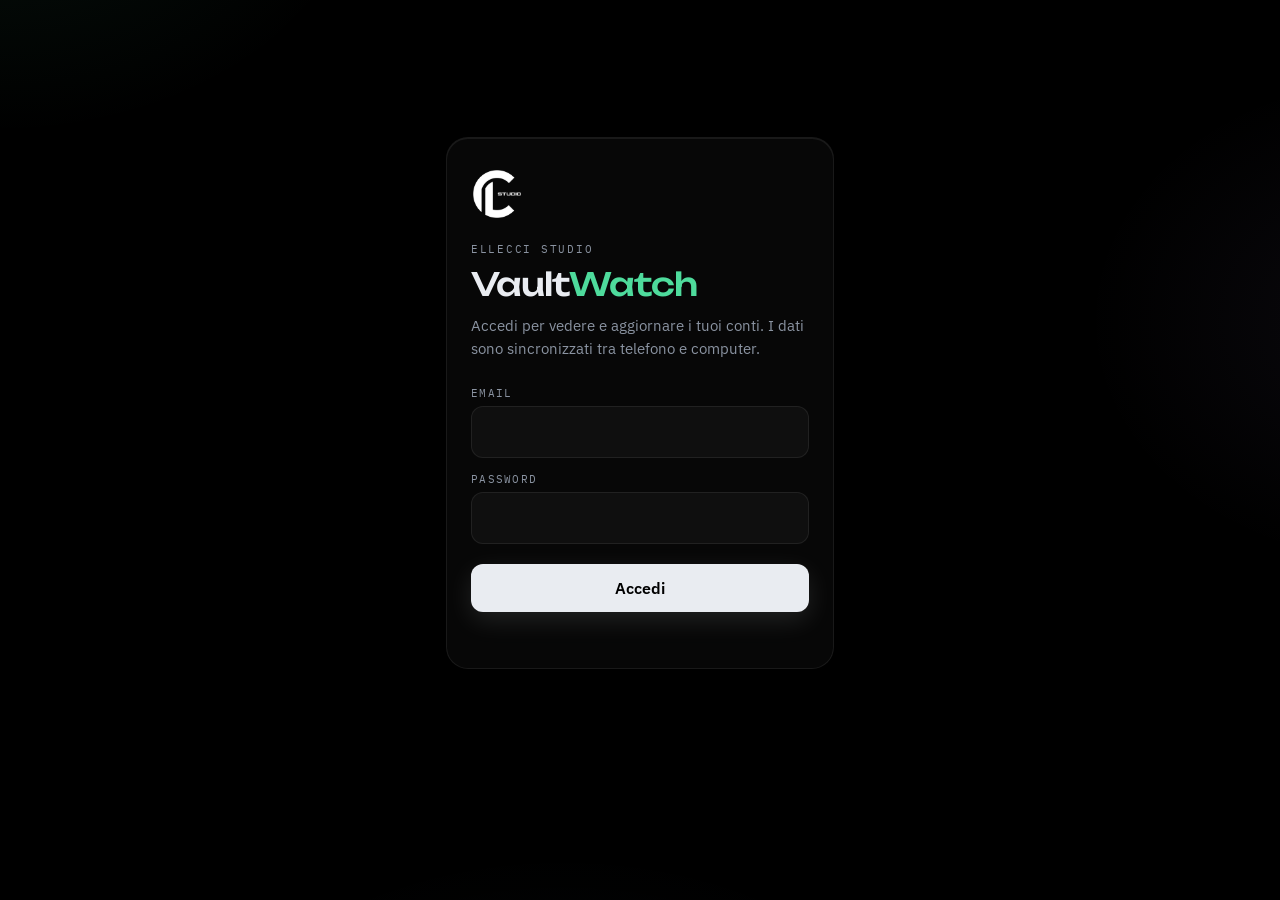
==== anteprima/index.html @ 45169d8f "Anteprima del nuovo stile VaultWatch (kit Ellecci: nero minimale + vetro scuro/chiaro) Co-Authored-B" ====
<!doctype html>
<html lang="it">
<head>
<meta charset="utf-8">
<meta name="viewport" content="width=device-width, initial-scale=1, viewport-fit=cover">
<meta name="robots" content="noindex, nofollow, noarchive">
<meta name="googlebot" content="noindex, nofollow">
<meta name="author" content="Ellecci Studio">
<meta name="theme-color" content="#000000">
<meta name="apple-mobile-web-app-capable" content="yes">
<meta name="mobile-web-app-capable" content="yes">
<meta name="apple-mobile-web-app-status-bar-style" content="black-translucent">
<meta name="apple-mobile-web-app-title" content="Finanze">
<script>try{document.documentElement.setAttribute("data-vetro", localStorage.getItem("vw_vetro") || "scuro");}catch(e){}</script>
<link rel="manifest" href="../manifest.webmanifest">
<link rel="apple-touch-icon" href="../icona-180.png">
<link rel="icon" href="../icona-192.png">
<title>VaultWatch · anteprima · Ellecci Studio</title>
<link rel="preconnect" href="https://fonts.googleapis.com">
<link rel="preconnect" href="https://fonts.gstatic.com" crossorigin>
<link href="https://fonts.googleapis.com/css2?family=Unbounded:wght@400;500;600&family=IBM+Plex+Sans:wght@400;500;600&family=IBM+Plex+Mono:wght@400;500;600&display=swap" rel="stylesheet">
<style>
  :root{
    box-sizing:border-box;
    padding-top:env(safe-area-inset-top, 0px);
    padding-bottom:env(safe-area-inset-bottom, 0px);
    background:#000;
    color-scheme:dark;
  }
  html{ scroll-padding-top:env(safe-area-inset-top, 0px); background:#000; }
  body{ margin:0; padding:14px 14px 28px; background:#000; -webkit-font-smoothing:antialiased; }
  *,*::before,*::after{ box-sizing:inherit; }
  img{ max-width:100%; }
  .hidden{ display:none !important; }
  /* accesso */
  #accesso{ min-height:86vh; display:flex; flex-direction:column; justify-content:center; max-width:360px; margin:0 auto; padding:24px 6px; color:#E9ECF1; font-family:"IBM Plex Sans",system-ui,-apple-system,"Segoe UI",sans-serif; }
  #accesso .logo{ width:76px; height:76px; margin-bottom:14px; }
  #accesso .firma{ font-size:.8rem; letter-spacing:.14em; text-transform:uppercase; color:#8A93A1; margin-bottom:26px; }
  #accesso h1{ font-family:Unbounded,"IBM Plex Sans",sans-serif; font-weight:600; font-size:1.7rem; letter-spacing:-.01em; margin:0 0 8px; }
  #accesso p{ color:#8A93A1; margin:0 0 26px; font-size:.95rem; line-height:1.5; }
  #accesso label{ display:block; font-size:.8rem; color:#8A93A1; margin:0 0 6px; }
  #accesso input{ width:100%; font:inherit; font-size:1.05rem; padding:14px 16px; border-radius:14px; border:1px solid #1A1E27; background:#0B0D12; color:#E9ECF1; margin-bottom:14px; }
  #accesso input:focus{ outline:none; border-color:#4EDB9C; }
  #accesso button{ width:100%; font:inherit; font-weight:600; font-size:1rem; border:0; border-radius:14px; padding:14px; background:#E9ECF1; color:#000; cursor:pointer; margin-top:6px; }
  #accesso button:disabled{ opacity:.5; }
  #accesso-errore{ color:#FF6A5C; font-size:.9rem; min-height:1.4em; margin-top:12px; }
  :focus-visible{ outline:2px solid #8FD3FF; outline-offset:3px; }
</style>
</head>
<body>

<main id="accesso" class="hidden" aria-labelledby="acc-titolo">
  <div class="acc-vetro vw-vetro">
  <img class="logo" src="[data-uri]" alt="Ellecci Studio">
  <div class="firma">Ellecci Studio</div>
  <h1 id="acc-titolo">Vault<span>Watch</span></h1>
  <p>Accedi per vedere e aggiornare i tuoi conti. I dati sono sincronizzati tra telefono e computer.</p>
  <form id="form-accesso" autocomplete="on">
    <label for="acc-email">Email</label>
    <input id="acc-email" type="email" inputmode="email" autocomplete="username" required>
    <label for="acc-pwd">Password</label>
    <input id="acc-pwd" type="password" autocomplete="current-password" required>
    <button id="acc-btn" type="submit">Accedi</button>
  </form>
  <div id="accesso-errore" role="alert"></div>
  </div>
</main>

<style>
  #ft-root{
    --bg:#000000; --card:#0B0D12; --ink:#E9ECF1; --ink-soft:#8A93A1; --ink-faint:#5C6470;
    --line:#1A1E27; --teal:#4EDB9C; --teal-bg:#0E2A1F; --gold:#E8B04B; --gold-bg:#2B2210;
    --red:#FF6A5C; --red-bg:#2E1512; --blue:#8FD3FF; --blue-bg:#0F2230; --purple:#B79BEB; --purple-bg:#1F1A33;
    --neutral:#9AA1AC; --neutral-bg:#15181F;
    font-family:'IBM Plex Sans',system-ui,-apple-system,sans-serif; color:var(--ink); background:var(--bg); padding:2px; max-width:1100px; margin:0 auto;
  }
  #ft-root *{box-sizing:border-box;}
  #ft-root .num{font-family:'IBM Plex Mono',monospace; font-variant-numeric:tabular-nums;}
  #ft-root .disp{font-family:'Unbounded',sans-serif; letter-spacing:-.01em;}
  #ft-root h1,#ft-root h2,#ft-root h3{font-family:'Unbounded',sans-serif; font-weight:600; margin:0; letter-spacing:-.01em;}
  #ft-root .app-header{display:flex; align-items:flex-start; justify-content:space-between; gap:12px; margin-bottom:14px;}
  #ft-root .app-header h1{font-size:19px;}
  #ft-root .marchio{display:flex; align-items:center; gap:12px; flex:1; min-width:0;}
  #ft-root .marchio img{width:38px; height:38px;}
  #ft-root .header-destra{display:flex; flex-direction:column; align-items:flex-end; gap:6px; flex-shrink:0;}
  #ft-root .btn-esci{font-family:'IBM Plex Sans',sans-serif; font-size:12px; color:var(--ink-soft); background:none; border:1px solid var(--line); border-radius:999px; padding:6px 12px; cursor:pointer;}
  #ft-root .btn-esci:hover{color:var(--ink);}
  #ft-root .firma-piede{display:flex; align-items:center; justify-content:center; gap:8px; font-size:11px; color:var(--ink-faint); margin:28px 0 8px; letter-spacing:.04em;}
  #ft-root .firma-piede img{width:18px; height:18px; opacity:.8;}
  #ft-root .app-sub{font-size:12px; color:var(--ink-soft);}
  #ft-root .tabs{display:flex; gap:4px; overflow-x:auto; border-bottom:1px solid var(--line); margin-bottom:18px; padding-bottom:0;}
  #ft-root .tab-btn{font-family:'IBM Plex Sans',sans-serif; font-size:13px; font-weight:500; color:var(--ink-soft); background:none; border:none; padding:9px 13px; cursor:pointer; white-space:nowrap; border-bottom:2px solid transparent; margin-bottom:-1px;}
  #ft-root .tab-btn.active{color:var(--ink); border-bottom-color:var(--teal);}
  #ft-root .tab-btn:hover{color:var(--ink);}
  #ft-root .tab-panel{display:none;}
  #ft-root .tab-panel.active{display:block;}
  #ft-root .card{background:var(--card); border:1px solid var(--line); border-radius:12px; padding:16px 18px; margin-bottom:14px;}
  #ft-root .card-title{font-size:13px; font-weight:600; color:var(--ink-soft); text-transform:uppercase; letter-spacing:.03em; margin-bottom:12px; display:flex; align-items:center; justify-content:space-between;}
  #ft-root .kpi-grid{display:grid; grid-template-columns:repeat(auto-fit,minmax(140px,1fr)); gap:10px; margin-bottom:14px;}
  #ft-root .kpi{background:var(--card); border:1px solid var(--line); border-radius:12px; padding:12px 14px;}
  #ft-root .kpi-label{font-size:11px; color:var(--ink-soft); margin-bottom:6px; font-weight:500;}
  #ft-root .kpi-val{font-size:21px; font-weight:600; font-family:'Unbounded',sans-serif; letter-spacing:-.01em;}
  #ft-root .kpi-val.pos{color:var(--teal);} #ft-root .kpi-val.neg{color:var(--red);}
  #ft-root .stamp{display:inline-block; font-family:'IBM Plex Mono',monospace; font-size:10px; font-weight:600; text-transform:uppercase; letter-spacing:.05em; padding:3px 8px; border-radius:4px; border:1px solid currentColor;}
  #ft-root .stamp.teal{color:var(--teal); background:var(--teal-bg);}
  #ft-root .stamp.gold{color:var(--gold); background:var(--gold-bg);}
  #ft-root .stamp.red{color:var(--red); background:var(--red-bg);}
  #ft-root .stamp.blue{color:var(--blue); background:var(--blue-bg);}
  #ft-root .stamp.purple{color:var(--purple); background:var(--purple-bg);}
  #ft-root .rail{position:relative; height:6px; background:var(--line); border-radius:3px; margin:8px 0; overflow:hidden;}
  #ft-root .rail-fill{position:absolute; top:0; left:0; height:100%; border-radius:3px;}
  #ft-root .rail-row{display:flex; justify-content:space-between; font-size:11px; color:var(--ink-soft); margin-top:2px;}
  #ft-root label{display:block; font-size:11px; color:var(--ink-soft); margin-bottom:4px; font-weight:500;}
  #ft-root input,#ft-root select{width:100%; font-family:'IBM Plex Sans',sans-serif; font-size:13px; color:var(--ink); background:var(--bg); border:1px solid var(--line); border-radius:8px; padding:8px 10px; height:36px;}
  #ft-root input:focus,#ft-root select:focus{outline:none; border-color:var(--teal); box-shadow:0 0 0 2px var(--teal-bg);}
  #ft-root input.num-in{font-family:'IBM Plex Mono',monospace;}
  #ft-root button.btn{font-family:'IBM Plex Sans',sans-serif; font-size:13px; font-weight:500; padding:8px 14px; border-radius:8px; border:1px solid var(--line); background:var(--card); color:var(--ink); cursor:pointer;}
  #ft-root button.btn:hover{background:var(--bg);}
  #ft-root button.btn:active{transform:scale(0.98);}
  #ft-root button.btn.primary{background:var(--ink); border-color:var(--ink); color:#000; font-weight:600;}
  #ft-root button.btn.primary:hover{opacity:.9;}
  #ft-root button.btn.danger{color:var(--red);}
  #ft-root button.btn-icon{background:none; border:none; cursor:pointer; color:var(--ink-faint); font-size:14px; padding:4px 6px;}
  #ft-root button.btn-icon:hover{color:var(--red);}
  #ft-root .form-grid{display:grid; grid-template-columns:repeat(auto-fit,minmax(120px,1fr)); gap:10px; align-items:end;}
  #ft-root .card{overflow-x:auto; -webkit-overflow-scrolling:touch;}
  #ft-root table{width:100%; border-collapse:collapse; font-size:13px;}
  #ft-root th{text-align:left; font-size:11px; text-transform:uppercase; letter-spacing:.03em; color:var(--ink-soft); font-weight:600; padding:6px 8px; border-bottom:1px solid var(--line);}
  #ft-root td{padding:8px; border-bottom:1px solid var(--line); vertical-align:middle;}
  /* Portfolio altcoin: la colonna del nome resta ferma a sinistra quando scorri la tabella sul telefono */
  #ft-root .coin-col{position:sticky; left:-18px; z-index:1; background:var(--card); box-shadow:1px 0 0 var(--line); padding-left:18px;}
  #ft-root input.coin-name{font-family:'IBM Plex Mono',monospace; font-weight:600; text-transform:uppercase; letter-spacing:.02em; min-width:64px; padding:6px 8px;}
  #ft-root tr:last-child td{border-bottom:none;}
  #ft-root .row-flex{display:flex; align-items:center; gap:8px;}
  #ft-root .empty{text-align:center; color:var(--ink-faint); font-size:13px; padding:24px 0;}
  #ft-root .grid-2{display:grid; grid-template-columns:1fr 1fr; gap:14px;}
  #ft-root .grid-3{display:grid; grid-template-columns:repeat(3,1fr); gap:14px;}
  @media (max-width:640px){#ft-root .grid-2, #ft-root .grid-3{grid-template-columns:1fr;}}
  #ft-root .note{font-size:12px; color:var(--ink-soft); line-height:1.5; background:var(--gold-bg); border:1px solid var(--gold); color:var(--gold); border-radius:8px; padding:10px 12px;}
  #ft-root textarea{width:100%; font-family:'IBM Plex Mono',monospace; font-size:11px; color:var(--ink); background:var(--bg); border:1px solid var(--line); border-radius:8px; padding:10px; min-height:120px; resize:vertical;}
  #ft-root textarea:focus{outline:none; border-color:var(--teal); box-shadow:0 0 0 2px var(--teal-bg);}
  #ft-root .status-msg{font-size:12px; margin-top:8px; padding:8px 10px; border-radius:6px;}
  #ft-root .status-msg.ok{color:var(--teal); background:var(--teal-bg);}
  #ft-root .status-msg.err{color:var(--red); background:var(--red-bg);}
  #ft-root .badge-type{font-size:10px; font-weight:600; padding:3px 7px; border-radius:5px; white-space:nowrap;}
  #ft-root .sr-only{position:absolute; width:1px; height:1px; overflow:hidden; clip:rect(0,0,0,0);}
  #ft-root .save-flag{font-size:11px; color:var(--teal); opacity:0; transition:opacity .3s;}
  #ft-root .save-flag.show{opacity:1;}
  #ft-root select.type-select option{background:var(--card);}
  #ft-root .goal-head{display:flex; justify-content:space-between; align-items:flex-start; gap:10px; margin-bottom:6px;}
  #ft-root .del-row{color:var(--ink-faint); cursor:pointer; font-size:12px;}
  #ft-root .del-row:hover{color:var(--red);}
</style>

<style id="vw-kit">
/* ============================================================
   Kit Ellecci · pilota VaultWatch
   Nero minimale + pannelli in vetro (scuro, oppure chiaro su nero)
   ============================================================ */
:root{
  --vw-pannello:rgba(255,255,255,.028);
  --vw-pannello-forte:rgba(255,255,255,.048);
  --vw-solido:#070708;
  --vw-bordo:rgba(255,255,255,.075);
  --vw-luce:rgba(255,255,255,.075);
  --vw-sfoca:18px;
  --vw-alone:.075;
  --vw-ombra:0 14px 40px rgba(0,0,0,.5);
  --vw-righe:rgba(255,255,255,.05);
}
html[data-vetro="chiaro"]{
  --vw-pannello:linear-gradient(160deg, rgba(255,255,255,.14), rgba(255,255,255,.05) 55%, rgba(255,255,255,.08));
  --vw-pannello-forte:linear-gradient(160deg, rgba(255,255,255,.19), rgba(255,255,255,.07) 55%, rgba(255,255,255,.1));
  --vw-solido:#18191B;
  --vw-bordo:rgba(255,255,255,.2);
  --vw-luce:rgba(255,255,255,.38);
  --vw-sfoca:30px;
  --vw-alone:.26;
  --vw-righe:rgba(255,255,255,.08);
}
body{ background:transparent; }
/* aloni di colore fermi dietro: danno al vetro qualcosa da "sfocare" */
body::before{
  content:""; position:fixed; inset:-10vh -10vw; z-index:-1; pointer-events:none;
  background:
    radial-gradient(42vmax 30vmax at 8% -4%, rgba(78,219,156,var(--vw-alone)), transparent 70%),
    radial-gradient(36vmax 28vmax at 100% 38%, rgba(183,155,235,calc(var(--vw-alone) * .8)), transparent 70%),
    radial-gradient(44vmax 30vmax at 45% 112%, rgba(143,211,255,calc(var(--vw-alone) * .6)), transparent 70%);
}
/* striscia nera sotto la barra di stato dell'iPhone */
body::after{ content:""; position:fixed; inset:0 0 auto; height:env(safe-area-inset-top, 0px); background:#000; z-index:20; }

.vw-vetro{ -webkit-backdrop-filter:blur(var(--vw-sfoca)) saturate(140%); backdrop-filter:blur(var(--vw-sfoca)) saturate(140%); }

/* ---------- accesso ---------- */
#accesso{ max-width:400px; }
#accesso .acc-vetro{ padding:30px 24px 24px; border-radius:22px; background:var(--vw-pannello); border:1px solid var(--vw-bordo); box-shadow:inset 0 1px 0 var(--vw-luce), var(--vw-ombra); }
#accesso .logo{ width:52px; height:52px; margin-bottom:18px; }
#accesso .firma{ font-family:"IBM Plex Mono",ui-monospace,monospace; font-size:.68rem; letter-spacing:.16em; margin-bottom:8px; }
#accesso h1{ font-weight:500; font-size:2rem; letter-spacing:-.03em; margin-bottom:10px; }
#accesso h1 span, #ft-root .wordmark span{ color:#4EDB9C; }
#accesso label{ font-family:"IBM Plex Mono",ui-monospace,monospace; font-size:.66rem; letter-spacing:.12em; text-transform:uppercase; }
#accesso input{ background:rgba(255,255,255,.035); border-color:var(--vw-bordo); border-radius:12px; }
#accesso button{ border-radius:12px; box-shadow:0 8px 26px rgba(233,236,241,.12); }

/* ---------- impianto: telefono ---------- */
#ft-root{
  --card:var(--vw-solido); --line:var(--vw-righe);
  max-width:1320px; padding:0; background:transparent;
  display:grid; grid-template-columns:minmax(0,1fr) auto; grid-template-areas:"testa piede" "schede schede" "main main"; column-gap:12px;
}
#ft-root:not(.hidden){ display:grid; }
#ft-root .lato{ display:contents; }
#ft-root .app-header{ grid-area:testa; margin:2px 0 12px; display:block; }
#ft-root .marchio{ align-items:center; gap:11px; }
#ft-root .marchio img{ width:34px; height:34px; }
#ft-root .wordmark{ font-family:'Unbounded',sans-serif; font-weight:500; font-size:19px; letter-spacing:-.03em; line-height:1.1; }
#ft-root .occhiello{ font-family:'IBM Plex Mono',monospace; font-size:9.5px; font-weight:500; letter-spacing:.16em; text-transform:uppercase; color:var(--ink-faint); }
#ft-root .stato-righe{ margin-top:10px; display:flex; flex-direction:column; gap:3px; }
#ft-root .app-sub{ font-size:11.5px; }
#ft-root .lato-piede{ grid-area:piede; display:flex; flex-direction:column; align-items:flex-end; gap:6px; margin-top:4px; }
#ft-root .lato-piede .bottoni{ display:flex; gap:6px; order:-1; }
#ft-root .btn-esci{ font-size:11.5px; border-color:var(--vw-bordo); background:rgba(255,255,255,.03); padding:6px 11px; white-space:nowrap; }
#ft-root .btn-esci:hover{ background:rgba(255,255,255,.07); }

#ft-root .tabs{
  grid-area:schede; position:sticky; top:env(safe-area-inset-top, 0px); z-index:15;
  margin:0 -14px 16px; padding:9px 14px; gap:6px; border:0; border-bottom:1px solid var(--vw-bordo);
  background:rgba(0,0,0,.62); scrollbar-width:none;
}
#ft-root .tabs::-webkit-scrollbar{ display:none; }
#ft-root .tab-btn{
  border:1px solid transparent; margin:0; border-radius:999px; padding:7px 13px; font-size:12.5px;
  transition:background .2s, color .2s, border-color .2s;
}
#ft-root .tab-btn.active{ color:var(--ink); background:rgba(255,255,255,.08); border-color:var(--vw-bordo); box-shadow:inset 0 1px 0 var(--vw-luce); }
#ft-root .contenuto{ grid-area:main; min-width:0; }
#ft-root .testata{ display:none; }

/* ---------- pannelli ---------- */
#ft-root .card{ background:var(--vw-pannello); border:1px solid var(--vw-bordo); border-radius:16px; box-shadow:inset 0 1px 0 var(--vw-luce); padding:18px; }
#ft-root .card-title{ font-family:'IBM Plex Mono',monospace; font-size:10.5px; font-weight:500; letter-spacing:.12em; margin-bottom:14px; }
#ft-root .kpi-grid{ grid-template-columns:repeat(auto-fit,minmax(150px,1fr)); gap:10px; }
#ft-root .kpi{ background:var(--vw-pannello); border:1px solid var(--vw-bordo); border-radius:14px; box-shadow:inset 0 1px 0 var(--vw-luce); padding:14px 14px 13px; }
#ft-root .kpi-label{ font-family:'IBM Plex Mono',monospace; font-size:9.5px; font-weight:500; letter-spacing:.11em; text-transform:uppercase; margin-bottom:10px; line-height:1.35; }
#ft-root .kpi-val{ font-size:19px; font-weight:500; letter-spacing:-.02em; }

#ft-root .hero{
  position:relative; overflow:hidden; border-radius:20px; padding:20px 20px 18px; margin-bottom:12px;
  background:var(--vw-pannello-forte); border:1px solid var(--vw-bordo); box-shadow:inset 0 1px 0 var(--vw-luce), var(--vw-ombra);
}
#ft-root .hero::after{ content:""; position:absolute; right:-90px; top:-110px; width:300px; height:300px; border-radius:50%; background:radial-gradient(circle, rgba(78,219,156,.2), transparent 66%); pointer-events:none; }
#ft-root .hero.neg::after{ background:radial-gradient(circle, rgba(255,106,92,.18), transparent 66%); }
#ft-root .hero-testa{ display:flex; align-items:center; justify-content:space-between; gap:10px; }
#ft-root .hero-val{ font-family:'Unbounded',sans-serif; font-weight:500; font-size:clamp(30px, 9vw, 48px); letter-spacing:-.035em; line-height:1.05; margin:12px 0 16px; white-space:nowrap; }
#ft-root .hero-val .dec{ font-size:.48em; color:var(--ink-soft); letter-spacing:-.01em; }
#ft-root .hero-righe{ display:grid; grid-template-columns:repeat(2, minmax(0,1fr)); gap:10px 18px; font-family:'IBM Plex Mono',monospace; font-size:12.5px; }
#ft-root .delta{ display:flex; flex-direction:column; gap:3px; }
#ft-root .delta b{ font-weight:500; }
#ft-root .delta.pos b{ color:var(--teal); } #ft-root .delta.neg b{ color:var(--red); }
#ft-root .delta small{ font-size:9.5px; letter-spacing:.11em; text-transform:uppercase; color:var(--ink-faint); }
#ft-root .vivo{ display:inline-flex; align-items:center; gap:7px; font-family:'IBM Plex Mono',monospace; font-size:9.5px; letter-spacing:.12em; text-transform:uppercase; color:var(--ink-soft); }
#ft-root .vivo i{ width:6px; height:6px; border-radius:50%; background:var(--teal); box-shadow:0 0 8px var(--teal); }
#ft-root .vivo.off i{ background:var(--gold); box-shadow:0 0 8px var(--gold); }

/* ---------- moduli e tabelle ---------- */
#ft-root input, #ft-root select, #ft-root textarea{ background:rgba(255,255,255,.035); border-color:var(--vw-bordo); border-radius:10px; }
#ft-root input, #ft-root select{ height:38px; }
#ft-root select option{ background:#0B0D12; }
#ft-root input:focus, #ft-root select:focus, #ft-root textarea:focus{ border-color:rgba(78,219,156,.7); box-shadow:0 0 0 3px rgba(78,219,156,.14); }
#ft-root button.btn{ background:rgba(255,255,255,.045); border-color:var(--vw-bordo); border-radius:10px; box-shadow:inset 0 1px 0 var(--vw-luce); transition:background .15s; }
#ft-root button.btn:hover{ background:rgba(255,255,255,.09); }
#ft-root button.btn.primary{ background:var(--ink); border-color:var(--ink); color:#000; box-shadow:0 6px 22px rgba(233,236,241,.13); }
#ft-root th{ font-family:'IBM Plex Mono',monospace; font-size:9.5px; font-weight:500; letter-spacing:.11em; }
#ft-root td{ border-bottom-color:var(--vw-righe); }
#ft-root .rail{ background:rgba(255,255,255,.06); }
#ft-root .note{ background:rgba(232,176,75,.06); border-color:rgba(232,176,75,.28); border-radius:12px; }
#ft-root .status-msg{ border-radius:10px; }
#ft-root .stamp{ border-radius:6px; }
#ft-root .coin-col{ background:var(--vw-solido); }
#ft-root .firma-piede{ font-family:'IBM Plex Mono',monospace; font-size:9.5px; letter-spacing:.14em; text-transform:uppercase; }

/* ---------- computer: barra laterale come nel primo video ---------- */
@media (min-width:960px){
  body{ padding:16px 20px 28px; }
  #ft-root{ grid-template-columns:244px minmax(0,1fr); grid-template-areas:none; column-gap:26px; align-items:start; }
  #ft-root .lato{
    display:flex; flex-direction:column; gap:22px; grid-column:1; grid-row:1;
    position:sticky; top:16px; height:calc(100vh - 32px); overflow-y:auto; scrollbar-width:none;
    padding:20px 12px 14px; border-radius:20px;
    background:var(--vw-pannello); border:1px solid var(--vw-bordo); box-shadow:inset 0 1px 0 var(--vw-luce), var(--vw-ombra);
  }
  #ft-root .app-header, #ft-root .tabs, #ft-root .lato-piede{ grid-area:auto; }
  #ft-root .app-header{ margin:0; padding:0 8px; }
  #ft-root .tabs{ position:static; flex-direction:column; overflow:visible; margin:0; padding:0; gap:2px; background:none; border:0; counter-reset:scheda; -webkit-backdrop-filter:none; backdrop-filter:none; }
  #ft-root .tab-btn{ text-align:left; border-radius:10px; padding:9px 12px; font-size:13px; display:flex; align-items:center; }
  #ft-root .tab-btn::before{ counter-increment:scheda; content:counter(scheda, decimal-leading-zero); font-family:'IBM Plex Mono',monospace; font-size:9.5px; color:var(--ink-faint); margin-right:12px; }
  #ft-root .tab-btn.active::before{ color:var(--teal); text-shadow:0 0 10px rgba(78,219,156,.6); }
  #ft-root .lato-piede{ margin-top:auto; align-items:stretch; padding:12px 8px 0; border-top:1px solid var(--vw-bordo); }
  #ft-root .lato-piede .bottoni{ justify-content:space-between; }
  #ft-root .contenuto{ grid-column:2; grid-row:1; }
  #ft-root .testata{ display:flex; align-items:flex-end; justify-content:space-between; gap:16px; margin:6px 2px 18px; }
  #ft-root .testata h2{ font-size:24px; font-weight:500; letter-spacing:-.03em; margin-top:6px; }
  #ft-root .testata-data{ font-size:11px; letter-spacing:.1em; text-transform:uppercase; color:var(--ink-soft); }
  #ft-root .hero{ padding:26px 28px 22px; }
  #ft-root .hero-righe{ display:flex; gap:12px 36px; }
  #ft-root .kpi-grid{ grid-template-columns:repeat(4, minmax(0,1fr)); }
  #ft-root .lato-piede .bottoni{ order:0; }
}
@media (prefers-reduced-motion:reduce){ #ft-root .tab-btn{ transition:none; } }
</style>

<div id="ft-root" class="hidden">
  <h2 class="sr-only">Tracker finanziario personale con log transazioni, debiti, investimenti, fondo emergenza, obiettivi e patrimonio netto</h2>

  <aside class="lato vw-vetro">
    <div class="app-header">
      <div class="marchio">
        <img src="[data-uri]" alt="Ellecci Studio">
        <div>
          <h1 class="wordmark">Vault<span>Watch</span></h1>
          <div class="occhiello">Ellecci Studio</div>
        </div>
      </div>
      <div class="stato-righe">
        <div class="app-sub" id="ft-lastupdate">Caricamento...</div>
        <div class="app-sub" id="ft-syncstatus"></div>
      </div>
    </div>

    <nav class="tabs vw-vetro" id="ft-tabs" aria-label="Sezioni">
    <button class="tab-btn active" data-tab="dashboard">Dashboard</button>
    <button class="tab-btn" data-tab="conti">Conti</button>
    <button class="tab-btn" data-tab="log">Transazioni</button>
    <button class="tab-btn" data-tab="debiti">Debiti</button>
    <button class="tab-btn" data-tab="crediti">Crediti</button>
    <button class="tab-btn" data-tab="investimenti">Investimenti</button>
    <button class="tab-btn" data-tab="fondo">Fondo e obiettivi</button>
    <button class="tab-btn" data-tab="patrimonio">Patrimonio</button>
    <button class="tab-btn" data-tab="previsione">Previsione</button>
    <button class="tab-btn" data-tab="etf">ETF</button>
    <button class="tab-btn" data-tab="backup">Backup</button>
  </nav>

    <div class="lato-piede">
      <span class="save-flag" id="ft-saveflag" role="status" aria-live="polite">Salvato</span>
      <div class="bottoni">
        <button class="btn-esci" id="vw-vetro" type="button" title="Cambia lo stile dei pannelli">◐ Vetro scuro</button>
        <button class="btn-esci" id="ft-esci" type="button">Esci</button>
      </div>
    </div>
  </aside>

  <div class="contenuto">
  <div class="testata">
    <div><div class="occhiello">VaultWatch</div><h2 id="vw-titolo">Dashboard</h2></div>
    <div class="testata-data num" id="vw-data"></div>
  </div>
  <div class="tab-panel active" id="panel-dashboard"></div>
  <div class="tab-panel" id="panel-conti"></div>
  <div class="tab-panel" id="panel-log"></div>
  <div class="tab-panel" id="panel-debiti"></div>
  <div class="tab-panel" id="panel-crediti"></div>
  <div class="tab-panel" id="panel-investimenti"></div>
  <div class="tab-panel" id="panel-fondo"></div>
  <div class="tab-panel" id="panel-patrimonio"></div>
  <div class="tab-panel" id="panel-previsione"></div>
  <div class="tab-panel" id="panel-etf"></div>
  <div class="tab-panel" id="panel-backup"></div>
  <div class="firma-piede"><img src="[data-uri]" alt="">Realizzato da Ellecci Studio · © 2026</div>
  </div>
</div>

<script src="../lib/chart.umd.js"></script>
<script src="../lib/supabase.js"></script>
<script>
(function(){

var TX = [];
var CFG = {};
var chartMonthly = null;
var chartSaldo = null;
var chartPatrimonio = null;
var chartDebiti = null;
var chartCrediti = null;
var chartFondo = null;
var chartAlloc = null;
var chartOwner = null;
var chartConti = null;
var chartPrevisione = null;
var chartEtf = null;

var COLORS = {
  teal:'#4EDB9C', tealBg:'rgba(78,219,156,0.14)',
  red:'#FF6A5C', redBg:'rgba(255,106,92,0.14)',
  gold:'#E8B04B', goldBg:'rgba(232,176,75,0.14)',
  blue:'#8FD3FF', blueBg:'rgba(143,211,255,0.14)',
  purple:'#B79BEB', purpleBg:'rgba(183,155,235,0.15)',
  neutral:'#9AA1AC', neutralBg:'rgba(154,161,172,0.15)'
};

if(typeof Chart !== 'undefined'){
  Chart.defaults.color = '#8A93A1';
  Chart.defaults.borderColor = 'rgba(255,255,255,0.05)';
  Chart.defaults.font.family = "'IBM Plex Mono', monospace";
  Chart.defaults.font.size = 10.5;
  try{
    Chart.defaults.set('scale', { grid:{ color:'rgba(255,255,255,0.045)' }, border:{ display:false } });
    Chart.defaults.set('scales.category', { grid:{ display:false } });
    Chart.defaults.elements.line.borderWidth = 2;
    Chart.defaults.elements.point.hoverRadius = 5;
    Chart.defaults.elements.point.borderWidth = 0;
    Chart.defaults.interaction.mode = 'index';
    Chart.defaults.interaction.intersect = false;
    var tt = Chart.defaults.plugins.tooltip;
    tt.backgroundColor = 'rgba(10,11,15,0.94)'; tt.borderColor = 'rgba(255,255,255,0.12)'; tt.borderWidth = 1;
    tt.padding = 10; tt.cornerRadius = 10; tt.boxPadding = 4; tt.usePointStyle = true;
    tt.titleFont = { family:"'IBM Plex Sans', sans-serif", weight:'600', size:12 };
    tt.bodyFont = { family:"'IBM Plex Mono', monospace", size:11.5 };
    var lg = Chart.defaults.plugins.legend.labels;
    lg.usePointStyle = true; lg.pointStyle = 'circle'; lg.boxHeight = 6; lg.boxWidth = 6;
  }catch(e){ console.error('stile grafici', e); }
  function vwRgba(hex, a){
    if(typeof hex !== 'string' || hex.charAt(0) !== '#' || hex.length !== 7) return hex;
    return 'rgba(' + parseInt(hex.slice(1,3),16) + ',' + parseInt(hex.slice(3,5),16) + ',' + parseInt(hex.slice(5,7),16) + ',' + a + ')';
  }
  Chart.register({
    id:'vwKit',
    beforeUpdate:function(chart){
      if(chart.config.type !== 'line') return;
      chart.data.datasets.forEach(function(ds){
        if(ds._vw) return; ds._vw = true;
        var col = ds.borderColor;
        if(ds.data && ds.data.length > 8 && ds.pointRadius) ds.pointRadius = 0;
        if(ds.fill && typeof col === 'string'){
          ds.backgroundColor = function(c){
            var a = c.chart.chartArea; if(!a) return vwRgba(col, 0.12);
            var g = c.chart.ctx.createLinearGradient(0, a.top, 0, a.bottom);
            g.addColorStop(0, vwRgba(col, 0.28)); g.addColorStop(1, vwRgba(col, 0));
            return g;
          };
        }
      });
    },
    beforeDatasetDraw:function(chart, args){
      if(args.meta.type !== 'line') return;
      var ds = chart.data.datasets[args.index];
      chart.ctx.save(); chart.ctx.shadowColor = ds.borderColor; chart.ctx.shadowBlur = 12;
    },
    afterDatasetDraw:function(chart, args){ if(args.meta.type === 'line') chart.ctx.restore(); }
  });
}

function safeChart(ctx, config){
  if(typeof Chart === 'undefined' || !ctx){ return null; }
  try{
    return new Chart(ctx, config);
  }catch(e){
    console.error('Errore creazione grafico', e);
    return null;
  }
}

var TYPE_META = {
  'Entrata':          {color:'teal',   bg:'var(--teal-bg)',   fg:'var(--teal)'},
  'Uscita Fissa':     {color:'red',    bg:'var(--red-bg)',    fg:'var(--red)'},
  'Uscita Variabile': {color:'gold',   bg:'var(--gold-bg)',   fg:'var(--gold)'},
  'Risparmio':        {color:'blue',   bg:'var(--blue-bg)',   fg:'var(--blue)'},
  'Investimento':     {color:'purple', bg:'var(--purple-bg)', fg:'var(--purple)'},
  'Rimborso Debito':  {color:'red',    bg:'var(--red-bg)',    fg:'var(--red)'},
  'Prestito Dato':    {color:'purple', bg:'var(--purple-bg)', fg:'var(--purple)'},
  'Rimborso Credito': {color:'teal',   bg:'var(--teal-bg)',   fg:'var(--teal)'},
  'Trasferimento':    {color:'neutral',bg:'var(--neutral-bg)',fg:'var(--neutral)'}
};
var TYPES = Object.keys(TYPE_META);
var CAT_SUGGEST = ['Tirocinio','Stipendio','Extra Settimanale','Regalo Papa','Palestra','Ricarica Cellulare','Barbiere','Uscite / Svago','Acquisti Vari','Acquisti Online','Benzina / Trasporti','Regali','Fondo Emergenza','Crypto','BingX','Altro'];
var CONTI_NOMI = ['Contanti','Conto Corrente','Fondo Emergenza'];

function uid(){ return 'id' + Date.now().toString(36) + Math.random().toString(36).slice(2,8); }

function defaultTx(){
  return [
    {id:uid(), date:'2026-05-01', type:'Entrata', category:'Extra Settimanale', amount:100, account:'Contanti', note:'Pagamento settimanale datore lavoro assicurazione'},
    {id:uid(), date:'2026-05-06', type:'Uscita Variabile', category:'Acquisti Online', amount:26, account:'Conto Corrente', note:'Ultima rata Temu'},
    {id:uid(), date:'2026-05-08', type:'Entrata', category:'Extra Settimanale', amount:100, account:'Contanti', note:'Pagamento settimanale'},
    {id:uid(), date:'2026-05-10', type:'Uscita Fissa', category:'Ricarica Cellulare', amount:10, account:'Conto Corrente', note:''},
    {id:uid(), date:'2026-05-15', type:'Entrata', category:'Extra Settimanale', amount:100, account:'Contanti', note:'Pagamento settimanale'},
    {id:uid(), date:'2026-05-20', type:'Uscita Fissa', category:'Barbiere', amount:15, account:'Contanti', note:''},
    {id:uid(), date:'2026-05-22', type:'Entrata', category:'Extra Settimanale', amount:100, account:'Contanti', note:'Pagamento settimanale'},
    {id:uid(), date:'2026-05-28', type:'Uscita Fissa', category:'Palestra', amount:40, account:'Conto Corrente', note:'Rinnovo mensile'},
    {id:uid(), date:'2026-05-28', type:'Rimborso Debito', category:'Carta di Credito', amount:75, account:'Conto Corrente', note:'Rata automatica'},
    {id:uid(), date:'2026-05-29', type:'Entrata', category:'Extra Settimanale', amount:100, account:'Contanti', note:'Pagamento settimanale'},
    {id:uid(), date:'2026-06-05', type:'Entrata', category:'Extra Settimanale', amount:100, account:'Contanti', note:'Pagamento settimanale'},
    {id:uid(), date:'2026-06-10', type:'Uscita Fissa', category:'Ricarica Cellulare', amount:10, account:'Conto Corrente', note:''},
    {id:uid(), date:'2026-06-12', type:'Entrata', category:'Extra Settimanale', amount:100, account:'Contanti', note:'Pagamento settimanale'},
    {id:uid(), date:'2026-06-19', type:'Entrata', category:'Extra Settimanale', amount:100, account:'Contanti', note:'Pagamento settimanale'},
    {id:uid(), date:'2026-06-20', type:'Uscita Fissa', category:'Barbiere', amount:15, account:'Contanti', note:''},
    {id:uid(), date:'2026-06-26', type:'Entrata', category:'Extra Settimanale', amount:100, account:'Contanti', note:'Pagamento settimanale'},
    {id:uid(), date:'2026-06-28', type:'Uscita Fissa', category:'Palestra', amount:40, account:'Conto Corrente', note:'Rinnovo mensile'},
    {id:uid(), date:'2026-06-28', type:'Rimborso Debito', category:'Carta di Credito', amount:75, account:'Conto Corrente', note:'Rata automatica'},
    {id:uid(), date:'2026-07-03', type:'Entrata', category:'Extra Settimanale', amount:150, account:'Contanti', note:'Pagamento settimanale (aumentato a 150)'},
    {id:uid(), date:'2026-07-10', type:'Uscita Fissa', category:'Ricarica Cellulare', amount:10, account:'Conto Corrente', note:''},
    {id:uid(), date:'2026-07-10', type:'Entrata', category:'Extra Settimanale', amount:150, account:'Contanti', note:'Pagamento settimanale'},
    {id:uid(), date:'2026-07-10', type:'Risparmio', category:'Fondo Emergenza', amount:500, account:'Conto Corrente', note:'Risparmiato dai pagamenti extra maggio-luglio'},
    {id:uid(), date:'2026-07-10', type:'Prestito Dato', category:'Madre', amount:250, account:'Contanti', note:'Prestito dai risparmi extra maggio-luglio'},
    {id:uid(), date:'2026-07-10', type:'Prestito Dato', category:'Fratello', amount:50, account:'Contanti', note:'Prestito dai risparmi extra maggio-luglio'},
    {id:uid(), date:'2026-07-17', type:'Uscita Fissa', category:'Palestra', amount:35, account:'Conto Corrente', note:'Nuovo abbonamento estivo pagato da solo, 2 ingressi a settimana'},
    {id:uid(), date:'2026-08-14', type:'Uscita Fissa', category:'Palestra', amount:35, account:'Conto Corrente', note:'Abbonamento estivo, 2 ingressi a settimana'}
  ];
}

function defaultCfg(){
  return {
    saldoIniziale: 100,
    birthYear: 1999,
    debts: [
      {id:'carta', name:'Carta di Credito', iniziale:1700},
      {id:'lucia', name:'Lucia', iniziale:1850}
    ],
    crypto: {
      coins: [{id:uid(), name:'Altcoin 1', qty:0, buyPrice:0, currentPrice:0}],
      usdtEurRate: 0.92,
      quotaLuciaEUR: 1300,
      quotaMadreEUR: 1400,
      bingxIniziale: 300,
      bingxAttuale: 300
    },
    fondo: { iniziale:0, obiettivoFase1:500, obiettivoFinale:3000 },
    previsione: {
      redditoMensile: 650,
      speseFisseMensili: 65,
      speseVariabiliMensili: 60,
      contributoFondoMensile: 0,
      rimborsoLuciaMensile: 0,
      includiRataCarta: true,
      dataObiettivo: '2027-03-31'
    },
    etfPrevisione: {
      capitaleIniziale: 0,
      versamentoMensile: 500,
      rendimentoAnnuo: 7,
      dataObiettivo: '2036-07-18'
    },
    conti: {
      contanti: { iniziale:80, dal:'2026-07-12' },
      corrente: { iniziale:17, dal:'2026-07-12' }
    },
    goals: [
      {id:uid(), name:'Lavoro stabile post-tirocinio', target:0, current:0, note:'Contratto stabile in agenzia assicurativa', autoLink:null},
      {id:uid(), name:'Tesla Model Y', target:45000, current:0, note:'Auto desiderata, valore da confermare', autoLink:null},
      {id:uid(), name:'Comprare casa', target:250000, current:0, note:'Con mutuo bancario', autoLink:null},
      {id:uid(), name:'Liberta finanziaria', target:500000, current:0, note:'Conto + investimenti complessivi', autoLink:'patrimonio'}
    ],
    patrimonio: [ {year:2026, saldo:100, investimenti:2500, fondo:0, crediti:0, debiti:3576} ]
  };
}

function fmt(n, dec){
  dec = (dec === undefined) ? 2 : dec;
  n = Number(n) || 0;
  return new Intl.NumberFormat('it-IT', {style:'currency', currency:'EUR', minimumFractionDigits:dec, maximumFractionDigits:dec}).format(n);
}
function cent(n){ return Math.round((Number(n)||0)*100)/100; }
function fmtUsdt(n, dec){
  dec = (dec === undefined) ? 2 : dec;
  n = Number(n) || 0;
  return new Intl.NumberFormat('it-IT', {minimumFractionDigits:dec, maximumFractionDigits:dec}).format(n) + ' USDT';
}
function fmtPct(n){
  return new Intl.NumberFormat('it-IT', {style:'percent', minimumFractionDigits:0, maximumFractionDigits:1}).format(n || 0);
}
function fmtDate(d){
  var parts = d.split('-');
  return parts[2] + '/' + parts[1] + '/' + parts[0];
}
function monthKey(d){ return d.slice(0,7); }
function monthLabel(mk){
  var parts = mk.split('-');
  var months = ['Gen','Feb','Mar','Apr','Mag','Giu','Lug','Ago','Set','Ott','Nov','Dic'];
  return months[parseInt(parts[1],10)-1] + ' ' + parts[0];
}
function todayStr(){ return new Date().toISOString().slice(0,10); }

function sumByType(type, category, monthFilter){
  return TX.filter(function(t){
    if(t.type !== type) return false;
    if(category && t.category !== category) return false;
    if(monthFilter && monthKey(t.date) !== monthFilter) return false;
    return true;
  }).reduce(function(s,t){ return s + Number(t.amount || 0); }, 0);
}

// Somma solo le transazioni pagate con soldi liquidi (esclude quelle finanziate dal Fondo Emergenza
// e le rettifiche, che cambiano un credito o un debito senza che si muovano soldi)
function sumByTypeLiquid(type, category, monthFilter){
  return TX.filter(function(t){
    if(t.type !== type) return false;
    if(category && t.category !== category) return false;
    if(monthFilter && monthKey(t.date) !== monthFilter) return false;
    if(t.account === 'Fondo Emergenza' || t.account === 'Rettifica') return false;
    return true;
  }).reduce(function(s,t){ return s + Number(t.amount || 0); }, 0);
}

var FONDO_OUTFLOW_TYPES = ['Uscita Fissa','Uscita Variabile','Investimento','Rimborso Debito','Prestito Dato'];

function sumFondoOutflow(monthFilter){
  return TX.filter(function(t){
    if(FONDO_OUTFLOW_TYPES.indexOf(t.type) === -1) return false;
    if(t.account !== 'Fondo Emergenza') return false;
    if(monthFilter && monthKey(t.date) !== monthFilter) return false;
    return true;
  }).reduce(function(s,t){ return s + Number(t.amount || 0); }, 0);
}

function fondoOutflowUpto(uptoMonth){
  return TX.filter(function(t){
    if(FONDO_OUTFLOW_TYPES.indexOf(t.type) === -1) return false;
    if(t.account !== 'Fondo Emergenza') return false;
    return monthKey(t.date) <= uptoMonth;
  }).reduce(function(s,t){ return s + Number(t.amount || 0); }, 0);
}

// Effetto netto dei Trasferimenti sul Fondo Emergenza: positivo se sono entrati piu soldi di quanti ne sono usciti
function fondoTrasferimentiEffect(monthFilter){
  var eff = 0;
  TX.forEach(function(t){
    if(t.type !== 'Trasferimento') return;
    if(monthFilter && monthKey(t.date) !== monthFilter) return;
    if(t.category === 'Fondo Emergenza') eff += Number(t.amount)||0;
    if(t.account === 'Fondo Emergenza') eff -= Number(t.amount)||0;
  });
  return eff;
}

function fondoTrasferimentiEffectUpto(uptoMonth){
  var eff = 0;
  TX.forEach(function(t){
    if(t.type !== 'Trasferimento') return;
    if(monthKey(t.date) > uptoMonth) return;
    if(t.category === 'Fondo Emergenza') eff += Number(t.amount)||0;
    if(t.account === 'Fondo Emergenza') eff -= Number(t.amount)||0;
  });
  return eff;
}

function computeDebitiByPerson(){
  return CFG.debts.map(function(d){
    var dovuto = Math.max(0, d.iniziale - sumByType('Rimborso Debito', d.name));
    var pagato = d.iniziale - dovuto;
    return {id:d.id, name:d.name, iniziale:d.iniziale, pagato:pagato, dovuto:dovuto};
  });
}

function contoAttuale(chiave){
  var conf = CFG.conti[chiave];
  var nome = chiave === 'contanti' ? 'Contanti' : 'Conto Corrente';
  var oggi = todayStr();
  var eff = 0;
  TX.forEach(function(t){
    if(t.date < conf.dal || t.date > oggi) return;
    if(t.type === 'Trasferimento'){
      if(t.account === nome) eff -= Number(t.amount)||0;
      if(t.category === nome) eff += Number(t.amount)||0;
      return;
    }
    if(t.account !== nome) return;
    if(t.type === 'Entrata' || t.type === 'Rimborso Credito') eff += Number(t.amount)||0;
    else if(t.type === 'Uscita Fissa' || t.type === 'Uscita Variabile' || t.type === 'Risparmio' || t.type === 'Investimento' || t.type === 'Rimborso Debito' || t.type === 'Prestito Dato') eff -= Number(t.amount)||0;
  });
  return conf.iniziale + eff;
}

function computeAll(){
  var entrate = sumByType('Entrata');
  var usciteFisse = sumByTypeLiquid('Uscita Fissa');
  var usciteVar = sumByTypeLiquid('Uscita Variabile');
  var risparmio = sumByType('Risparmio');
  var investimento = sumByTypeLiquid('Investimento');
  var rimborsi = sumByTypeLiquid('Rimborso Debito');
  var prestitiDati_all = sumByType('Prestito Dato');
  var prestitiDati = sumByTypeLiquid('Prestito Dato');
  var rimborsiCredito = sumByType('Rimborso Credito');
  var fondoTrasfNet = fondoTrasferimentiEffect();
  var saldoConto = CFG.saldoIniziale + entrate - usciteFisse - usciteVar - risparmio - investimento - rimborsi - prestitiDati + rimborsiCredito - fondoTrasfNet;

  var saldoContanti = contoAttuale('contanti');
  var saldoCorrente = contoAttuale('corrente');

  var debitiList = computeDebitiByPerson();
  var debitiTotali = debitiList.reduce(function(s,d){ return s + d.dovuto; }, 0);

  var creditiTotali = Math.max(0, prestitiDati_all - rimborsiCredito);

  var fondoAccumulato = CFG.fondo.iniziale + risparmio - sumFondoOutflow() + fondoTrasfNet;

  var rate = Number(CFG.crypto.usdtEurRate) || 1;
  var cryptoInvestitoUSDT = CFG.crypto.coins.reduce(function(s,c){ return s + (Number(c.qty)||0)*(Number(c.buyPrice)||0); }, 0);
  var cryptoValoreUSDT = CFG.crypto.coins.reduce(function(s,c){ return s + (Number(c.qty)||0)*(Number(c.currentPrice)||0); }, 0);
  var cryptoInvestito = cryptoInvestitoUSDT * rate;
  var cryptoValore = cryptoValoreUSDT * rate;
  var cryptoPL = cryptoValore - cryptoInvestito;
  var cryptoPLPercent = cryptoInvestito > 0 ? cryptoPL / cryptoInvestito : 0;
  var cryptoRecuperoPct = (cryptoPL < 0 && cryptoValore > 0) ? (cryptoInvestito / cryptoValore) - 1 : null;
  var bingxPL = CFG.crypto.bingxAttuale - CFG.crypto.bingxIniziale;

  var quotaLucia = Number(CFG.crypto.quotaLuciaEUR) || 0;
  var quotaMadre = Number(CFG.crypto.quotaMadreEUR) || 0;
  var quotaMiaInvestita = Math.max(0, cryptoInvestito - quotaLucia - quotaMadre);
  var pctMia = cryptoInvestito > 0 ? quotaMiaInvestita / cryptoInvestito : 0;
  var pctLucia = cryptoInvestito > 0 ? quotaLucia / cryptoInvestito : 0;
  var pctMadre = cryptoInvestito > 0 ? quotaMadre / cryptoInvestito : 0;
  var cryptoValoreMia = cryptoValore * pctMia;
  var cryptoValoreLucia = cryptoValore * pctLucia;
  var cryptoValoreMadre = cryptoValore * pctMadre;

  var investimentiTotali = cryptoValoreMia + CFG.crypto.bingxAttuale;

  var patrimonioNetto = saldoConto + investimentiTotali + fondoAccumulato + creditiTotali - debitiTotali;

  return {
    entrate: entrate, usciteFisse: usciteFisse, usciteVar: usciteVar, risparmio: risparmio,
    investimento: investimento, rimborsi: rimborsi, prestitiDati: prestitiDati, rimborsiCredito: rimborsiCredito,
    saldoConto: saldoConto,
    saldoContanti: saldoContanti, saldoCorrente: saldoCorrente,
    debitiList: debitiList, debitiTotali: debitiTotali,
    creditiTotali: creditiTotali,
    fondoAccumulato: fondoAccumulato,
    cryptoInvestito: cryptoInvestito, cryptoValore: cryptoValore, cryptoPL: cryptoPL, cryptoPLPercent: cryptoPLPercent, cryptoRecuperoPct: cryptoRecuperoPct, bingxPL: bingxPL,
    quotaMiaInvestita: quotaMiaInvestita, cryptoValoreMia: cryptoValoreMia,
    cryptoValoreLucia: cryptoValoreLucia, cryptoValoreMadre: cryptoValoreMadre,
    pctMia: pctMia, pctLucia: pctLucia, pctMadre: pctMadre,
    cryptoInvestitoUSDT: cryptoInvestitoUSDT, cryptoValoreUSDT: cryptoValoreUSDT,
    investimentiTotali: investimentiTotali, patrimonioNetto: patrimonioNetto
  };
}

function sumUpto(type, category, uptoMonth){
  return TX.filter(function(t){
    if(t.type !== type) return false;
    if(category && t.category !== category) return false;
    return monthKey(t.date) <= uptoMonth;
  }).reduce(function(s,t){ return s + Number(t.amount || 0); }, 0);
}

function sumUptoLiquid(type, category, uptoMonth){
  return TX.filter(function(t){
    if(t.type !== type) return false;
    if(category && t.category !== category) return false;
    if(t.account === 'Fondo Emergenza' || t.account === 'Rettifica') return false;
    return monthKey(t.date) <= uptoMonth;
  }).reduce(function(s,t){ return s + Number(t.amount || 0); }, 0);
}

function saldoContoAlMese(uptoMonth){
  return CFG.saldoIniziale + sumUpto('Entrata', null, uptoMonth) - sumUptoLiquid('Uscita Fissa', null, uptoMonth)
    - sumUptoLiquid('Uscita Variabile', null, uptoMonth) - sumUpto('Risparmio', null, uptoMonth) - sumUptoLiquid('Investimento', null, uptoMonth)
    - sumUptoLiquid('Rimborso Debito', null, uptoMonth) - sumUptoLiquid('Prestito Dato', null, uptoMonth) + sumUpto('Rimborso Credito', null, uptoMonth)
    - fondoTrasferimentiEffectUpto(uptoMonth);
}

function debitiResiduoAlMese(uptoMonth){
  return CFG.debts.reduce(function(sum, d){
    return sum + Math.max(0, d.iniziale - sumUpto('Rimborso Debito', d.name, uptoMonth));
  }, 0);
}

function creditiResiduoAlMese(uptoMonth){
  return getCreditPersons().reduce(function(sum, p){
    var prestato = sumUpto('Prestito Dato', p, uptoMonth);
    var rimborsato = sumUpto('Rimborso Credito', p, uptoMonth);
    return sum + Math.max(0, prestato - rimborsato);
  }, 0);
}

function fondoAlMese(uptoMonth){
  return CFG.fondo.iniziale + sumUpto('Risparmio', null, uptoMonth) - fondoOutflowUpto(uptoMonth) + fondoTrasferimentiEffectUpto(uptoMonth);
}

/* ============================================================
   PREVISIONE (proiezione risparmio futuro)
   ============================================================ */
var RATA_CARTA_MENSILE = 75;

function computePrevisione(){
  var c = computeAll();
  var p = CFG.previsione;
  var liquido = c.saldoContanti + c.saldoCorrente;
  var fondo = c.fondoAccumulato;
  var cartaDebt = c.debitiList.find(function(d){ return d.name === 'Carta di Credito'; });
  var cartaRes = cartaDebt ? cartaDebt.dovuto : 0;

  var oggi = new Date();
  var target = new Date(p.dataObiettivo + 'T00:00:00');
  var rows = [{ label:'Oggi', liquido:liquido, fondo:fondo, carta:cartaRes, patrimonio:liquido+fondo+c.investimentiTotali+c.creditiTotali-c.debitiTotali }];

  var cursor = new Date(oggi.getFullYear(), oggi.getMonth()+1, 1);
  var cartaEstintaLabel = null;
  var guard = 0;

  while(cursor <= target && guard < 240){
    guard++;
    var rata = 0;
    if(p.includiRataCarta && cartaRes > 0){
      rata = Math.min(RATA_CARTA_MENSILE, cartaRes);
      cartaRes -= rata;
      if(cartaRes === 0 && !cartaEstintaLabel){
        cartaEstintaLabel = monthLabel(cursor.getFullYear() + '-' + String(cursor.getMonth()+1).padStart(2,'0'));
      }
    }
    var net = p.redditoMensile - p.speseFisseMensili - p.speseVariabiliMensili - rata - p.contributoFondoMensile - p.rimborsoLuciaMensile;
    liquido += net;
    fondo += p.contributoFondoMensile;

    var mk = cursor.getFullYear() + '-' + String(cursor.getMonth()+1).padStart(2,'0');
    rows.push({ label: monthLabel(mk), liquido:liquido, fondo:fondo, carta:cartaRes, patrimonio: liquido+fondo+c.investimentiTotali+c.creditiTotali-(c.debitiTotali-(cartaDebt?cartaDebt.dovuto-cartaRes:0)) });

    cursor.setMonth(cursor.getMonth()+1);
  }

  var last = rows[rows.length-1];
  var start = rows[0];
  return {
    rows: rows,
    liquidoStart: start.liquido, fondoStart: start.fondo,
    liquidoFinal: last.liquido, fondoFinal: last.fondo, cartaFinal: last.carta,
    risparmioLiquido: last.liquido - start.liquido,
    risparmioFondo: last.fondo - start.fondo,
    risparmioTotale: (last.liquido + last.fondo) - (start.liquido + start.fondo),
    cartaEstintaLabel: cartaEstintaLabel,
    mesiProiettati: rows.length - 1
  };
}

/* ============================================================
   PREVISIONE ETF (crescita composta con versamenti mensili)
   ============================================================ */
function computeEtfPrevisione(){
  var p = CFG.etfPrevisione;
  var annualRate = p.rendimentoAnnuo / 100;
  var monthlyRate = Math.pow(1 + annualRate, 1/12) - 1;

  var oggi = new Date();
  var target = new Date(p.dataObiettivo + 'T00:00:00');

  var value = p.capitaleIniziale;
  var contributed = p.capitaleIniziale;
  var rows = [{ label:'Oggi', value:value, contributed:contributed }];

  var cursor = new Date(oggi.getFullYear(), oggi.getMonth()+1, 1);
  var guard = 0;
  while(cursor <= target && guard < 600){
    guard++;
    value = value * (1 + monthlyRate) + p.versamentoMensile;
    contributed += p.versamentoMensile;
    var mk = cursor.getFullYear() + '-' + String(cursor.getMonth()+1).padStart(2,'0');
    rows.push({ label: monthLabel(mk), value:value, contributed:contributed });
    cursor.setMonth(cursor.getMonth()+1);
  }

  var last = rows[rows.length-1];
  return {
    rows: rows,
    valoreFinale: last.value,
    totaleVersato: last.contributed,
    guadagnoStimato: last.value - last.contributed,
    mesiProiettati: rows.length - 1,
    anniProiettati: (rows.length - 1) / 12
  };
}

function getCreditPersons(){
  var seen = {};
  TX.forEach(function(t){ if(t.type === 'Prestito Dato') seen[t.category] = true; });
  return Object.keys(seen).sort();
}

function computeCreditiByPerson(){
  return getCreditPersons().map(function(persona){
    var prestato = sumByType('Prestito Dato', persona);
    var rimborsato = sumByType('Rimborso Credito', persona);
    var residuo = Math.max(0, prestato - rimborsato);
    return {persona: persona, prestato: prestato, rimborsato: rimborsato, residuo: residuo};
  });
}

function getMonthsRange(){
  if(TX.length === 0) return [monthKey(todayStr())];
  var keys = {};
  TX.forEach(function(t){ keys[monthKey(t.date)] = true; });
  keys[monthKey(todayStr())] = true;
  var arr = Object.keys(keys).sort();
  return arr.slice(-12);
}

/* ---------- persistence: Supabase (archivio sui server, sincronizzato tra dispositivi) ---------- */
var SUPABASE_URL = 'https://yzozuqfhgroajrpswatk.supabase.co';
var SUPABASE_KEY = 'sb_publishable_wLUstHB1WxYj7syc12ZDGA_tcvH81MO';
var TABELLA = 'tracker_data';

var sb = null;
var utente = null;
var loadStatus = { tx:'pending', cfg:'pending', txDetail:'', cfgDetail:'', txCount:0 };
var puoSalvare = false;          // true solo dopo una lettura riuscita dal server
var ultimoAggiornamento = null;  // updated_at dell'ultima versione vista sul server
var baseTX = {};                 // id -> JSON della transazione all'ultima sincronizzazione
var baseCFG = {};                // chiave -> JSON delle impostazioni all'ultima sincronizzazione
var salvataggioInAttesa = false;
var salvataggioInCorso = false;
var timerSalvataggio = null;

function messaggioErrore(e){
  if(!e) return 'errore sconosciuto';
  return String(e.message || e.error_description || e.code || e);
}

function normalizzaCfg(loaded){
  var def = defaultCfg();
  var CFGo;
  if(loaded){
    CFGo = Object.assign({}, def, loaded);
    CFGo.debts = loaded.debts || def.debts;
    if(!Array.isArray(CFGo.debts)){
      var oldDebts = CFGo.debts || {};
      var migrated = Object.keys(oldDebts).map(function(k){
        var entry = oldDebts[k] || {};
        var label = (k === 'carta') ? 'Carta di Credito' : (k === 'giulia' ? 'Lucia' : k);
        return {id:k, name:label, iniziale:Number(entry.iniziale)||0};
      });
      CFGo.debts = migrated.length ? migrated : def.debts;
    }
    CFGo.crypto = Object.assign({}, def.crypto, loaded.crypto);
    if(!Array.isArray(CFGo.crypto.coins)) CFGo.crypto.coins = def.crypto.coins;
    CFGo.fondo = Object.assign({}, def.fondo, loaded.fondo);
    CFGo.conti = loaded.conti && loaded.conti.contanti && loaded.conti.corrente ? loaded.conti : def.conti;
    CFGo.previsione = Object.assign({}, def.previsione, loaded.previsione);
    CFGo.etfPrevisione = Object.assign({}, def.etfPrevisione, loaded.etfPrevisione);
    CFGo.goals = Array.isArray(loaded.goals) ? loaded.goals : def.goals;
    CFGo.patrimonio = Array.isArray(loaded.patrimonio) ? loaded.patrimonio : def.patrimonio;
  } else {
    CFGo = def;
  }
  return CFGo;
}

/* Fotografia dello stato appena sincronizzato: serve a capire cosa hai cambiato tu
   quando un altro dispositivo ha salvato nel frattempo. */
function fotografaBase(){
  baseTX = {};
  TX.forEach(function(t){ if(t && t.id) baseTX[t.id] = JSON.stringify(t); });
  baseCFG = {};
  Object.keys(CFG).forEach(function(k){ baseCFG[k] = JSON.stringify(CFG[k]); });
}

/* Unisce le tue modifiche locali con la versione più recente del server:
   aggiunte, modifiche e cancellazioni tue vincono; il resto viene dal server. */
function unisci(serverTX, serverCFG){
  var risultato = Array.isArray(serverTX) ? serverTX.slice() : [];
  var indice = {};
  risultato.forEach(function(t, i){ if(t && t.id) indice[t.id] = i; });
  var locali = {};
  TX.forEach(function(t){
    if(!t || !t.id) return;
    locali[t.id] = true;
    var j = JSON.stringify(t);
    if(!(t.id in baseTX)){
      if(t.id in indice) risultato[indice[t.id]] = t; else risultato.push(t);
    } else if(baseTX[t.id] !== j){
      if(t.id in indice) risultato[indice[t.id]] = t; else risultato.push(t);
    }
  });
  Object.keys(baseTX).forEach(function(id){
    if(!locali[id]) risultato = risultato.filter(function(t){ return !t || t.id !== id; });
  });
  var cfgServer = serverCFG && typeof serverCFG === 'object' ? serverCFG : {};
  var cfgUnita = Object.assign({}, cfgServer);
  Object.keys(CFG).forEach(function(k){
    if(JSON.stringify(CFG[k]) !== baseCFG[k]) cfgUnita[k] = CFG[k];
  });
  return { tx: risultato, cfg: cfgUnita };
}

function chiaveCache(){ return 'ellecci_tracker_cache_' + (utente ? utente.id : 'anon'); }
function salvaCacheLocale(){
  try{ localStorage.setItem(chiaveCache(), JSON.stringify({ tx:TX, cfg:CFG, updated_at:ultimoAggiornamento })); }catch(e){}
}
function leggiCacheLocale(){
  try{ var s = localStorage.getItem(chiaveCache()); return s ? JSON.parse(s) : null; }catch(e){ return null; }
}

async function leggiRiga(colonne){
  var r = await sb.from(TABELLA).select(colonne).eq('user_id', utente.id).maybeSingle();
  if(r.error) throw r.error;
  return r.data;
}

function applicaRiga(riga){
  if(riga){
    TX = Array.isArray(riga.transactions) ? riga.transactions : [];
    var s = (riga.settings && typeof riga.settings === 'object' && Object.keys(riga.settings).length) ? riga.settings : null;
    CFG = normalizzaCfg(s);
    ultimoAggiornamento = riga.updated_at || null;
  } else {
    TX = [];
    CFG = defaultCfg();
    ultimoAggiornamento = null;
  }
  loadStatus.tx = TX.length ? 'ok' : 'empty';
  loadStatus.txDetail = '';
  loadStatus.txCount = TX.length;
  fotografaBase();
  salvaCacheLocale();
}

async function loadData(){
  loadStatus.tx = 'pending';
  renderSyncStatus();
  try{
    var riga = await leggiRiga('transactions, settings, updated_at');
    applicaRiga(riga);
    puoSalvare = true;
  }catch(e){
    console.error('lettura archivio', e);
    puoSalvare = false;
    var cache = leggiCacheLocale();
    if(cache && Array.isArray(cache.tx)){
      TX = cache.tx;
      CFG = normalizzaCfg(cache.cfg);
      ultimoAggiornamento = cache.updated_at || null;
      loadStatus.tx = 'offline';
    } else {
      TX = [];
      CFG = defaultCfg();
      loadStatus.tx = 'error';
    }
    loadStatus.txDetail = messaggioErrore(e);
    loadStatus.txCount = TX.length;
  }
  renderAll();
  if(loadStatus.tx === 'empty') apriScheda('backup');
}

/* Quando torni sull'app (da un'altra app o da un altro dispositivo), riallinea i dati */
async function ricontrollaServer(){
  if(!sb || !utente || salvataggioInCorso) return;
  if(salvataggioInAttesa){ programmaSalvataggio(0); return; }
  try{
    var testa = await leggiRiga('updated_at');
    var remoto = testa ? testa.updated_at : null;
    if(!puoSalvare || remoto !== ultimoAggiornamento){
      var riga = await leggiRiga('transactions, settings, updated_at');
      applicaRiga(riga);
      puoSalvare = true;
      renderAll();
    }
  }catch(e){
    console.error('ricontrollo', e);
  }
}

var saveTimeout = null;
function flagSaved(testo){
  var el = document.getElementById('ft-saveflag');
  if(!el) return;
  el.textContent = testo || 'Salvato';
  el.style.color = '';
  el.classList.add('show');
  clearTimeout(saveTimeout);
  saveTimeout = setTimeout(function(){ el.classList.remove('show'); }, 1600);
}
function flagSaveError(msg){
  var el = document.getElementById('ft-saveflag');
  if(!el) return;
  el.textContent = msg || 'Non salvato';
  el.style.color = 'var(--red)';
  el.classList.add('show');
  clearTimeout(saveTimeout);
  saveTimeout = setTimeout(function(){ el.classList.remove('show'); el.style.color = ''; }, 5000);
}

function programmaSalvataggio(ritardo){
  salvataggioInAttesa = true;
  clearTimeout(timerSalvataggio);
  timerSalvataggio = setTimeout(eseguiSalvataggio, ritardo === undefined ? 350 : ritardo);
}

async function eseguiSalvataggio(){
  if(salvataggioInCorso){ programmaSalvataggio(400); return; }
  if(!puoSalvare){
    flagSaveError('Non salvato: archivio non raggiungibile');
    return;
  }
  salvataggioInCorso = true;
  try{
    var testa = await leggiRiga('transactions, settings, updated_at');
    var remoto = testa ? testa.updated_at : null;
    var daInviareTX = TX, daInviareCFG = CFG, unito = false;
    if(remoto !== ultimoAggiornamento){
      var u = unisci(testa ? testa.transactions : [], testa ? testa.settings : {});
      daInviareTX = u.tx;
      daInviareCFG = normalizzaCfg(u.cfg);
      unito = true;
    }
    var ora = new Date().toISOString();
    var r = await sb.from(TABELLA)
      .upsert({ user_id: utente.id, transactions: daInviareTX, settings: daInviareCFG, updated_at: ora })
      .select('updated_at')
      .single();
    if(r.error) throw r.error;
    TX = daInviareTX;
    CFG = daInviareCFG;
    ultimoAggiornamento = r.data.updated_at;
    fotografaBase();
    salvaCacheLocale();
    salvataggioInAttesa = false;
    loadStatus.tx = TX.length ? 'ok' : 'empty';
    loadStatus.txCount = TX.length;
    if(unito){
      renderAll();
      flagSaved('Salvato e unito con l\'altro dispositivo');
    } else {
      renderSyncStatus();
      flagSaved();
    }
  }catch(e){
    console.error('salvataggio', e);
    salvataggioInAttesa = true;
    flagSaveError(navigator.onLine === false
      ? 'Offline: salvo appena torni in linea (non chiudere l\'app)'
      : 'Non salvato: ' + messaggioErrore(e));
  }finally{
    salvataggioInCorso = false;
  }
}

/* Le funzioni che il resto del tracker chiama dopo ogni modifica */
function saveTx(){ programmaSalvataggio(); }
function saveCfg(){ programmaSalvataggio(); }

window.addEventListener('online', function(){ if(salvataggioInAttesa) programmaSalvataggio(0); else ricontrollaServer(); });
document.addEventListener('visibilitychange', function(){ if(document.visibilityState === 'visible') ricontrollaServer(); });
window.addEventListener('beforeunload', function(e){
  if(salvataggioInAttesa){ e.preventDefault(); e.returnValue = ''; }
});

/* ---------- accesso ---------- */
function mostraAccesso(){
  document.getElementById('accesso').classList.remove('hidden');
  document.getElementById('ft-root').classList.add('hidden');
}
function mostraApp(){
  document.getElementById('accesso').classList.add('hidden');
  document.getElementById('ft-root').classList.remove('hidden');
}

async function avvia(){
  if(typeof supabase === 'undefined' || !supabase.createClient){
    document.getElementById('accesso-errore').textContent = 'Libreria di accesso non caricata. Controlla la connessione e riapri l\'app.';
    mostraAccesso();
    return;
  }
  sb = supabase.createClient(SUPABASE_URL, SUPABASE_KEY, {
    auth: { persistSession: true, autoRefreshToken: true, detectSessionInUrl: false, storageKey: 'ellecci-tracker-auth' }
  });

  document.getElementById('form-accesso').addEventListener('submit', async function(ev){
    ev.preventDefault();
    var email = document.getElementById('acc-email').value.trim();
    var pwd = document.getElementById('acc-pwd').value;
    var errEl = document.getElementById('accesso-errore');
    var btn = document.getElementById('acc-btn');
    errEl.textContent = '';
    if(!email || !pwd){ errEl.textContent = 'Inserisci email e password.'; return; }
    btn.disabled = true; btn.textContent = 'Accesso in corso…';
    var r = await sb.auth.signInWithPassword({ email: email, password: pwd });
    btn.disabled = false; btn.textContent = 'Accedi';
    if(r.error){
      errEl.textContent = /invalid/i.test(r.error.message) ? 'Email o password non corretti.' : ('Accesso non riuscito: ' + r.error.message);
      return;
    }
    document.getElementById('acc-pwd').value = '';
    utente = r.data.user;
    mostraApp();
    loadData();
  });

  document.getElementById('ft-esci').addEventListener('click', async function(){
    if(salvataggioInAttesa && !confirm('Ci sono modifiche non ancora salvate. Uscire comunque?')) return;
    await sb.auth.signOut();
    try{ localStorage.removeItem(chiaveCache()); }catch(e){}
    utente = null; TX = []; CFG = {}; puoSalvare = false;
    mostraAccesso();
  });

  var s = await sb.auth.getSession();
  if(s.data && s.data.session){
    utente = s.data.session.user;
    mostraApp();
    loadData();
  } else {
    mostraAccesso();
  }

  sb.auth.onAuthStateChange(function(evento, sessione){
    if(evento === 'SIGNED_OUT'){ utente = null; mostraAccesso(); }
    if(sessione && sessione.user) utente = sessione.user;
  });
}

function apriScheda(nome){
  var btn = document.querySelector('#ft-tabs .tab-btn[data-tab="' + nome + '"]');
  if(btn) btn.click();
}

function safeRender(panelId, fn){
  try{
    fn();
  }catch(e){
    console.error('Errore nel rendering di ' + panelId, e);
    var el = document.getElementById('panel-' + panelId);
    if(el){
      el.innerHTML = '<div class="card"><div class="card-title">Questa sezione non si e caricata</div>'
        + '<div style="font-size:12px; color:var(--ink-soft); line-height:1.6;">Si e verificato un errore tecnico: <span class="num">' + escapeHtml(String((e && e.message) || e)) + '</span><br>Copia questo messaggio e incollalo in chat cosi posso sistemarlo.</div></div>';
    }
  }
}

/* ---------- tabs ---------- */
document.getElementById('ft-tabs').addEventListener('click', function(e){
  var btn = e.target.closest('.tab-btn');
  if(!btn) return;
  document.querySelectorAll('#ft-root .tab-btn').forEach(function(b){ b.classList.remove('active'); });
  document.querySelectorAll('#ft-root .tab-panel').forEach(function(p){ p.classList.remove('active'); });
  btn.classList.add('active');
  document.getElementById('panel-' + btn.dataset.tab).classList.add('active');
  var t = document.getElementById('vw-titolo'); if(t) t.textContent = btn.textContent;
  if(window.scrollY > 0) window.scrollTo(0, 0);
});

(function(){
  var b = document.getElementById('vw-vetro');
  if(!b) return;
  function scrivi(){ b.textContent = document.documentElement.getAttribute('data-vetro') === 'chiaro' ? '\u25D1 Vetro chiaro' : '\u25D0 Vetro scuro'; }
  b.addEventListener('click', function(){
    var v = document.documentElement.getAttribute('data-vetro') === 'chiaro' ? 'scuro' : 'chiaro';
    document.documentElement.setAttribute('data-vetro', v);
    try{ localStorage.setItem('vw_vetro', v); }catch(e){}
    scrivi();
  });
  scrivi();
})();

/* ---------- render dispatch ---------- */
function renderAll(){
  try{
    var d = new Date();
    document.getElementById('ft-lastupdate').textContent = 'Dati aggiornati al ' + d.toLocaleDateString('it-IT');
    var vd = document.getElementById('vw-data'); if(vd) vd.textContent = d.toLocaleDateString('it-IT', { weekday:'short', day:'2-digit', month:'short', year:'numeric' });
    renderSyncStatus();
  }catch(e){ console.error('Errore header', e); }
  safeRender('dashboard', renderDashboard);
  safeRender('conti', renderConti);
  safeRender('log', renderLog);
  safeRender('debiti', renderDebiti);
  safeRender('crediti', renderCrediti);
  safeRender('investimenti', renderInvestimenti);
  safeRender('fondo', renderFondo);
  safeRender('patrimonio', renderPatrimonio);
  safeRender('previsione', renderPrevisione);
  safeRender('etf', renderEtf);
  safeRender('backup', renderBackup);
}

function renderSyncStatus(){
  var el = document.getElementById('ft-syncstatus');
  if(!el) return;
  var s = loadStatus.tx;
  if(s === 'ok'){
    el.innerHTML = '<span style="color:var(--teal);">\u2713 Sincronizzato \u2014 ' + loadStatus.txCount + ' transazioni</span>';
  } else if(s === 'pending'){
    el.innerHTML = '<span style="color:var(--ink-faint);">Caricamento dall\'archivio\u2026</span>';
  } else if(s === 'empty'){
    el.innerHTML = '<span style="color:var(--gold);">Archivio vuoto: importa il tuo backup dalla scheda Backup.</span>';
  } else if(s === 'offline'){
    el.innerHTML = '<span style="color:var(--gold);">\u26a0 Offline: stai vedendo l\'ultima copia salvata qui, in sola lettura.</span>';
  } else if(s === 'error'){
    el.innerHTML = '<span style="color:var(--red);">\u26a0 Archivio non raggiungibile. Non modificare nulla finch\u00e9 non torna verde.'
      + (loadStatus.txDetail ? ' <span style="color:var(--ink-faint);">[' + escapeHtml(loadStatus.txDetail) + ']</span>' : '') + '</span>';
  }
}

/* ============================================================
   DASHBOARD
   ============================================================ */
function renderDashboard(){
  var c = computeAll();
  var months = getMonthsRange();
  var curMonth = monthKey(todayStr());
  var entrateMese = sumByType('Entrata', null, curMonth);
  var usciteMese = sumByTypeLiquid('Uscita Fissa', null, curMonth) + sumByTypeLiquid('Uscita Variabile', null, curMonth) + sumByTypeLiquid('Rimborso Debito', null, curMonth);

  var html = '';
  var mesePrima = (function(){ var p = curMonth.split('-'); var y = +p[0], mm = +p[1] - 1; if(mm < 1){ mm = 12; y--; } return y + '-' + (mm < 10 ? '0' : '') + mm; })();
  var varSaldo = cent(saldoContoAlMese(curMonth) - saldoContoAlMese(mesePrima));
  var nettoMese = cent(entrateMese - usciteMese);
  function vwDelta(v, et){ return '<div class="delta ' + (v >= 0 ? 'pos' : 'neg') + '"><b>' + (v >= 0 ? '\u25B2 +' : '\u25BC ') + fmt(v) + '</b><small>' + et + '</small></div>'; }
  var pn = fmt(c.patrimonioNetto), pnVirg = pn.lastIndexOf(',');
  var pnHtml = pnVirg > 0 ? escapeHtml(pn.slice(0, pnVirg)) + '<span class="dec">' + escapeHtml(pn.slice(pnVirg)) + '</span>' : escapeHtml(pn);
  var vivo = (loadStatus.tx === 'ok' || loadStatus.tx === 'empty') ? '<span class="vivo"><i></i>Sincronizzato</span>' : '<span class="vivo off"><i></i>Copia locale</span>';
  html += '<div class="hero vw-vetro ' + (c.patrimonioNetto >= 0 ? 'pos' : 'neg') + '">'
    + '<div class="hero-testa"><div class="kpi-label" style="margin:0">Patrimonio netto</div>' + vivo + '</div>'
    + '<div class="hero-val">' + pnHtml + '</div>'
    + '<div class="hero-righe">' + vwDelta(varSaldo, 'Conto vs mese scorso') + vwDelta(nettoMese, 'Entrate \u2212 uscite del mese') + '</div>'
    + '</div>';
  html += '<div class="kpi-grid">';
  html += kpiCard('Contanti', fmt(c.saldoContanti), '');
  html += kpiCard('Conto corrente', fmt(c.saldoCorrente), '');
  html += kpiCard('Entrate mese corrente', fmt(entrateMese), 'pos');
  html += kpiCard('Uscite mese corrente', fmt(usciteMese), 'neg');
  html += kpiCard('Debiti totali', fmt(c.debitiTotali), 'neg');
  html += kpiCard('Crediti (ti devono)', fmt(c.creditiTotali), 'pos');
  html += kpiCard('Fondo emergenza', fmt(c.fondoAccumulato), '');
  html += kpiCard('Investimenti totali', fmt(c.investimentiTotali), '');
  html += '</div>';

  if(c.debitiList.length > 0){
    html += '<div class="' + (c.debitiList.length >= 3 ? 'grid-3' : 'grid-2') + '">';
    c.debitiList.forEach(function(d){
      html += '<div class="card"><div class="card-title">Debito ' + escapeHtml(d.name) + '</div>' + railBlock(d.pagato, d.iniziale, 'red') + '<div class="rail-row"><span>Pagato ' + fmt(d.pagato) + '</span><span>Dovuto ' + fmt(d.dovuto) + '</span></div></div>';
    });
    html += '</div>';
  }

  html += '<div class="grid-2">';
  html += '<div class="card"><div class="card-title">Entrate vs uscite - ultimi mesi</div>';
  html += '<div style="position:relative; height:220px;"><canvas id="ft-chart-monthly" role="img" aria-label="Grafico entrate e uscite mensili"></canvas></div>';
  html += '</div>';
  html += '<div class="card"><div class="card-title">Saldo conto nel tempo</div>';
  html += '<div style="position:relative; height:220px;"><canvas id="ft-chart-saldo" role="img" aria-label="Grafico saldo conto nel tempo"></canvas></div>';
  html += '</div>';
  html += '</div>';

  html += '<div class="note">Per aggiornare questa dashboard aggiungi nuove voci nel tab Transazioni: tutto qui si calcola in automatico.</div>';

  document.getElementById('panel-dashboard').innerHTML = html;

  var ctx = document.getElementById('ft-chart-monthly');
  if(chartMonthly){ chartMonthly.destroy(); }
  var dataEntrate = months.map(function(m){ return cent(sumByType('Entrata', null, m)); });
  var dataUscite = months.map(function(m){
    return cent(sumByTypeLiquid('Uscita Fissa', null, m) + sumByTypeLiquid('Uscita Variabile', null, m) + sumByTypeLiquid('Rimborso Debito', null, m) + sumByType('Risparmio', null, m) + sumByTypeLiquid('Investimento', null, m));
  });
  chartMonthly = safeChart(ctx, {
    type: 'bar',
    data: {
      labels: months.map(monthLabel),
      datasets: [
        {label:'Entrate', data:dataEntrate, backgroundColor:COLORS.teal, borderRadius:4, maxBarThickness:24},
        {label:'Uscite', data:dataUscite, backgroundColor:COLORS.red, borderRadius:4, maxBarThickness:24}
      ]
    },
    options: {
      responsive:true, maintainAspectRatio:false,
      plugins:{ legend:{display:true, labels:{boxWidth:10, font:{size:11}}} },
      scales:{ y:{ ticks:{ callback:function(v){ return '\u20ac' + v; } } } }
    }
  });

  var ctx2 = document.getElementById('ft-chart-saldo');
  if(chartSaldo){ chartSaldo.destroy(); }
  var dataSaldo = months.map(function(m){ return cent(saldoContoAlMese(m)); });
  chartSaldo = safeChart(ctx2, {
    type: 'line',
    data: { labels: months.map(monthLabel), datasets:[{label:'Saldo conto', data:dataSaldo, borderColor:COLORS.teal, backgroundColor:COLORS.tealBg, fill:true, tension:0.3, pointRadius:3, pointBackgroundColor:COLORS.teal}] },
    options: { responsive:true, maintainAspectRatio:false, plugins:{legend:{display:false}}, scales:{ y:{ ticks:{ callback:function(v){ return '\u20ac' + v; } } } } }
  });
}

function kpiCard(label, val, cls){
  return '<div class="kpi"><div class="kpi-label">' + label + '</div><div class="kpi-val ' + (cls||'') + '">' + val + '</div></div>';
}
function railBlock(current, target, color){
  var pct = target > 0 ? Math.min(100, (current/target)*100) : 0;
  return '<div class="rail"><div class="rail-fill" style="width:' + pct.toFixed(1) + '%; background:var(--' + color + ');"></div></div>';
}

/* ============================================================
   LOG TRANSAZIONI
   ============================================================ */
/* ============================================================
   CONTI (Contanti + Conto Corrente)
   ============================================================ */
function renderConti(){
  var c = computeAll();
  var html = '';

  html += '<div class="note">Qui tieni traccia di dove si trovano fisicamente i tuoi soldi liquidi: contanti in tasca e saldo del conto corrente (non il fondo emergenza, quello ha la sua scheda). Sono collegati: se sposti contanti sul conto (o viceversa) usa il modulo qui sotto e si aggiornano entrambi insieme in automatico.</div>';

  html += '<div class="grid-2">';
  html += '<div class="card"><div class="card-title">Contanti</div>';
  html += '<div style="font-size:28px; font-weight:600;" class="disp">' + fmt(c.saldoContanti) + '</div>';
  html += '<div style="font-size:11px; color:var(--ink-soft); margin-bottom:12px;">checkpoint dal ' + fmtDate(CFG.conti.contanti.dal) + '</div>';
  html += '<div class="form-grid">';
  html += '<div><label>Correggi a (\u20ac)</label><input type="number" step="0.01" class="num-in" id="conti-fix-contanti" placeholder="' + c.saldoContanti.toFixed(2) + '"></div>';
  html += '<div><button class="btn" style="width:100%;" onclick="ricalibraConto(\'contanti\')">Correggi saldo</button></div>';
  html += '</div></div>';

  html += '<div class="card"><div class="card-title">Conto corrente</div>';
  html += '<div style="font-size:28px; font-weight:600;" class="disp">' + fmt(c.saldoCorrente) + '</div>';
  html += '<div style="font-size:11px; color:var(--ink-soft); margin-bottom:12px;">checkpoint dal ' + fmtDate(CFG.conti.corrente.dal) + '</div>';
  html += '<div class="form-grid">';
  html += '<div><label>Correggi a (\u20ac)</label><input type="number" step="0.01" class="num-in" id="conti-fix-corrente" placeholder="' + c.saldoCorrente.toFixed(2) + '"></div>';
  html += '<div><button class="btn" style="width:100%;" onclick="ricalibraConto(\'corrente\')">Correggi saldo</button></div>';
  html += '</div></div>';
  html += '</div>';

  html += '<div class="card">';
  html += '<div class="card-title">Sposta soldi tra contanti e conto</div>';
  html += '<div class="form-grid">';
  html += '<div><label>Direzione</label><select id="conti-trasf-dir"><option value="contanti-corrente">Contanti \u2192 Conto Corrente</option><option value="corrente-contanti">Conto Corrente \u2192 Contanti</option></select></div>';
  html += '<div><label>Importo (\u20ac)</label><input type="number" step="0.01" min="0" class="num-in" id="conti-trasf-amount" placeholder="0.00"></div>';
  html += '<div><label>Data</label><input type="date" id="conti-trasf-date" value="' + todayStr() + '"></div>';
  html += '<div><button class="btn primary" style="width:100%;" onclick="addTrasferimento()">Sposta</button></div>';
  html += '</div></div>';

  html += '<div class="card"><div class="card-title">Dove sono i tuoi soldi</div>';
  html += '<div style="position:relative; height:240px;"><canvas id="ft-chart-conti" role="img" aria-label="Grafico di dove si trovano i tuoi soldi tra contanti, conto, fondo e investimenti"></canvas></div>';
  html += '</div>';

  document.getElementById('panel-conti').innerHTML = html;

  var labels = [];
  var data = [];
  var colors = [];
  if(c.saldoContanti > 0){ labels.push('Contanti'); data.push(cent(c.saldoContanti)); colors.push(COLORS.gold); }
  if(c.saldoCorrente > 0){ labels.push('Conto Corrente'); data.push(cent(c.saldoCorrente)); colors.push(COLORS.teal); }
  if(c.fondoAccumulato > 0){ labels.push('Fondo Emergenza'); data.push(cent(c.fondoAccumulato)); colors.push(COLORS.blue); }
  if(c.investimentiTotali > 0){ labels.push('Investimenti'); data.push(cent(c.investimentiTotali)); colors.push(COLORS.purple); }

  var ctx = document.getElementById('ft-chart-conti');
  if(chartConti){ chartConti.destroy(); }
  if(data.length > 0){
    chartConti = safeChart(ctx, {
      type: 'doughnut',
      data: { labels: labels, datasets:[{ data:data, backgroundColor:colors, borderWidth:0, spacing:2, cutout:'72%' }] },
      options: { responsive:true, maintainAspectRatio:false, plugins:{ legend:{ position:'right', labels:{ boxWidth:10, font:{size:11} } } } }
    });
  }
}

function ricalibraConto(chiave){
  var input = document.getElementById('conti-fix-' + chiave);
  var trueVal = parseFloat(input.value);
  if(isNaN(trueVal) || trueVal < 0){
    alert('Inserisci un importo valido.');
    return;
  }
  var currentComputed = contoAttuale(chiave);
  var delta = trueVal - currentComputed;
  CFG.conti[chiave].iniziale = CFG.conti[chiave].iniziale + delta;
  saveCfg();
  renderAll();
}
window.ricalibraConto = ricalibraConto;

function addTrasferimento(){
  var dir = document.getElementById('conti-trasf-dir').value;
  var amount = parseFloat(document.getElementById('conti-trasf-amount').value);
  var date = document.getElementById('conti-trasf-date').value;
  if(!amount || amount <= 0 || !date){
    alert('Inserisci un importo valido e una data.');
    return;
  }
  var source = dir === 'contanti-corrente' ? 'Contanti' : 'Conto Corrente';
  var dest = dir === 'contanti-corrente' ? 'Conto Corrente' : 'Contanti';
  TX.push({id:uid(), date:date, type:'Trasferimento', category:dest, amount:amount, account:source, note:'Spostamento tra conti'});
  saveTx();
  renderAll();
}
window.addTrasferimento = addTrasferimento;

var editingTxId = null;

function accountFieldHtml(current){
  var opts = ['Conto Corrente','Contanti','Fondo Emergenza'];
  current = current || 'Conto Corrente';
  return '<label>Conto</label><select id="tx-account">' + opts.map(function(o){ return '<option value="' + o + '"' + (o===current?' selected':'') + '>' + o + '</option>'; }).join('') + '</select>';
}

function renderLog(){
  var html = '';
  html += '<div class="card">';
  html += '<div class="card-title" id="tx-form-title">Aggiungi transazione</div>';
  html += '<div class="form-grid">';
  html += '<div><label>Data</label><input type="date" id="tx-date" value="' + todayStr() + '"></div>';
  html += '<div><label>Tipo</label><select id="tx-type" class="type-select">' + TYPES.map(function(t){ return '<option value="' + t + '">' + t + '</option>'; }).join('') + '</select></div>';
  html += '<div id="tx-cat-wrap"><label>Categoria</label><input type="text" id="tx-cat" list="ft-cat-list" placeholder="es. Tirocinio"></div>';
  html += '<datalist id="ft-cat-list">' + CAT_SUGGEST.map(function(c){ return '<option value="' + c + '">'; }).join('') + '</datalist>';
  html += '<div><label>Importo (\u20ac)</label><input type="number" step="0.01" min="0" id="tx-amount" class="num-in" placeholder="0.00"></div>';
  html += '<div id="tx-account-wrap">' + accountFieldHtml() + '</div>';
  html += '<div><label>Note</label><input type="text" id="tx-note" placeholder="opzionale"></div>';
  html += '<div class="row-flex"><button class="btn primary" id="tx-add-btn" style="width:100%;">Aggiungi</button><button class="btn" id="tx-cancel-btn" style="display:none;" onclick="cancelEditTx()">Annulla</button></div>';
  html += '</div></div>';

  html += '<div class="card">';
  html += '<div class="card-title">Storico transazioni<span style="font-weight:400; text-transform:none; letter-spacing:0;"><select id="tx-filter-month" style="width:auto; height:30px; padding:4px 8px; font-size:12px;"><option value="">Tutti i mesi</option>' + getAllMonthsForFilter().map(function(m){ return '<option value="' + m + '">' + monthLabel(m) + '</option>'; }).join('') + '</select></span></div>';
  html += '<div id="tx-list-wrap"></div>';
  html += '</div>';

  document.getElementById('panel-log').innerHTML = html;
  updateCatField();
  document.getElementById('tx-type').addEventListener('change', updateCatField);
  document.getElementById('tx-add-btn').addEventListener('click', handleAddTx);
  document.getElementById('tx-filter-month').addEventListener('change', function(){ renderTxList(this.value); });
  renderTxList('');
}

function getAllMonthsForFilter(){
  var keys = {};
  TX.forEach(function(t){ keys[monthKey(t.date)] = true; });
  return Object.keys(keys).sort().reverse();
}

function updateCatField(keepAccount){
  var type = document.getElementById('tx-type').value;
  var wrap = document.getElementById('tx-cat-wrap');
  var accWrap = document.getElementById('tx-account-wrap');
  var curAccount = keepAccount ? document.getElementById('tx-account').value : null;
  if(type === 'Rimborso Debito'){
    wrap.innerHTML = '<label>Quale debito</label><select id="tx-cat">' + CFG.debts.map(function(d){ return '<option value="' + escapeHtml(d.name) + '">' + escapeHtml(d.name) + '</option>'; }).join('') + '</select>';
    accWrap.innerHTML = accountFieldHtml(curAccount);
  } else if(type === 'Prestito Dato'){
    wrap.innerHTML = '<label>A chi presti</label><input type="text" id="tx-cat" placeholder="es. Madre, Fratello">';
    accWrap.innerHTML = accountFieldHtml(curAccount);
  } else if(type === 'Rimborso Credito'){
    var persons = getCreditPersons();
    if(persons.length === 0){
      wrap.innerHTML = '<label>Da chi</label><input type="text" id="tx-cat" placeholder="Nessun prestito registrato">';
    } else {
      wrap.innerHTML = '<label>Da chi</label><select id="tx-cat">' + persons.map(function(p){ return '<option value="' + escapeHtml(p) + '">' + escapeHtml(p) + '</option>'; }).join('') + '</select>';
    }
    accWrap.innerHTML = accountFieldHtml(curAccount);
  } else if(type === 'Trasferimento'){
    wrap.innerHTML = '<label>Verso (destinazione)</label><select id="tx-cat">' + CONTI_NOMI.map(function(n){ return '<option value="' + n + '"' + (n==='Conto Corrente'?' selected':'') + '>' + n + '</option>'; }).join('') + '</select>';
    accWrap.innerHTML = '<label>Da (origine)</label><select id="tx-account">' + CONTI_NOMI.map(function(n){ return '<option value="' + n + '"' + (n==='Contanti'?' selected':'') + '>' + n + '</option>'; }).join('') + '</select>';
  } else {
    wrap.innerHTML = '<label>Categoria</label><input type="text" id="tx-cat" list="ft-cat-list" placeholder="es. Tirocinio">';
    accWrap.innerHTML = accountFieldHtml(curAccount);
  }
}

function handleAddTx(){
  var date = document.getElementById('tx-date').value;
  var type = document.getElementById('tx-type').value;
  var cat = document.getElementById('tx-cat').value.trim();
  var amount = parseFloat(document.getElementById('tx-amount').value);
  var account = document.getElementById('tx-account').value.trim();
  var note = document.getElementById('tx-note').value.trim();

  if(!date || !cat || !amount || amount <= 0){
    alert('Compila almeno data, categoria e un importo maggiore di zero.');
    return;
  }

  if(editingTxId){
    var idx = TX.findIndex(function(t){ return t.id === editingTxId; });
    if(idx !== -1){
      TX[idx] = {id:editingTxId, date:date, type:type, category:cat, amount:amount, account:account, note:note};
    }
    cancelEditTx();
  } else {
    TX.push({id:uid(), date:date, type:type, category:cat, amount:amount, account:account, note:note});
  }
  saveTx();
  renderAll();
  var monthSel = document.getElementById('tx-filter-month');
  if(monthSel) monthSel.value = '';
}

function editTx(id){
  var t = TX.find(function(t){ return t.id === id; });
  if(!t) return;
  editingTxId = id;
  document.getElementById('tx-date').value = t.date;
  document.getElementById('tx-type').value = t.type;
  updateCatField(true);
  document.getElementById('tx-cat').value = t.category;
  document.getElementById('tx-amount').value = t.amount;
  var accEl = document.getElementById('tx-account');
  if(accEl) accEl.value = t.account || '';
  document.getElementById('tx-note').value = t.note || '';
  document.getElementById('tx-form-title').textContent = 'Modifica transazione';
  document.getElementById('tx-add-btn').textContent = 'Salva modifiche';
  document.getElementById('tx-cancel-btn').style.display = '';
  document.getElementById('panel-log').scrollIntoView({behavior:'smooth', block:'start'});
}
window.editTx = editTx;

function cancelEditTx(){
  editingTxId = null;
  var titleEl = document.getElementById('tx-form-title');
  var btnEl = document.getElementById('tx-add-btn');
  var cancelEl = document.getElementById('tx-cancel-btn');
  if(titleEl) titleEl.textContent = 'Aggiungi transazione';
  if(btnEl) btnEl.textContent = 'Aggiungi';
  if(cancelEl) cancelEl.style.display = 'none';
  var dateEl = document.getElementById('tx-date');
  if(dateEl) dateEl.value = todayStr();
  var amtEl = document.getElementById('tx-amount');
  if(amtEl) amtEl.value = '';
  var noteEl = document.getElementById('tx-note');
  if(noteEl) noteEl.value = '';
}
window.cancelEditTx = cancelEditTx;

function deleteTx(id){
  TX = TX.filter(function(t){ return t.id !== id; });
  saveTx();
  renderAll();
}
window.deleteTx = deleteTx;

function renderTxList(filterMonth){
  var wrap = document.getElementById('tx-list-wrap');
  var list = TX.slice().sort(function(a,b){ return b.date.localeCompare(a.date); });
  if(filterMonth){ list = list.filter(function(t){ return monthKey(t.date) === filterMonth; }); }
  if(list.length === 0){
    wrap.innerHTML = '<div class="empty">Nessuna transazione. Aggiungine una qui sopra.</div>';
    return;
  }
  var html = '<table><thead><tr><th>Data</th><th>Tipo</th><th>Categoria</th><th>Importo</th><th>Conto</th><th>Note</th><th></th></tr></thead><tbody>';
  list.forEach(function(t){
    var meta = TYPE_META[t.type] || {};
    html += '<tr>';
    html += '<td class="num">' + fmtDate(t.date) + '</td>';
    html += '<td><span class="badge-type" style="background:' + meta.bg + '; color:' + meta.fg + ';">' + t.type + '</span></td>';
    html += '<td>' + escapeHtml(t.category) + '</td>';
    html += '<td class="num">' + fmt(t.amount) + '</td>';
    html += '<td>' + escapeHtml(t.account||'') + '</td>';
    html += '<td style="color:var(--ink-soft); font-size:12px;">' + escapeHtml(t.note||'') + '</td>';
    html += '<td><span class="del-row" style="margin-right:8px;" onclick="editTx(\'' + t.id + '\')">Modifica</span><span class="del-row" onclick="deleteTx(\'' + t.id + '\')">Elimina</span></td>';
    html += '</tr>';
  });
  html += '</tbody></table>';
  wrap.innerHTML = html;
}

function escapeHtml(s){
  return String(s).replace(/&/g,'&amp;').replace(/</g,'&lt;').replace(/>/g,'&gt;').replace(/"/g,'&quot;');
}

/* ============================================================
   DEBITI
   ============================================================ */
function renderDebiti(){
  var c = computeAll();
  var months = getMonthsRange();
  var html = '';

  html += '<div class="card"><div class="card-title">Totale debiti residui</div><div style="font-size:26px; font-weight:600;" class="disp">' + fmt(c.debitiTotali) + '</div></div>';

  html += '<div class="card"><div class="card-title">Andamento debiti nel tempo</div>';
  html += '<div style="position:relative; height:220px;"><canvas id="ft-chart-debiti" role="img" aria-label="Grafico andamento del debito residuo nel tempo"></canvas></div>';
  html += '</div>';

  html += '<div class="card">';
  html += '<div class="card-title">Aggiungi nuovo debito</div>';
  html += '<div class="form-grid">';
  html += '<div><label>Nome (es. Prestito auto)</label><input type="text" id="debt-new-name" placeholder="es. Prestito auto"></div>';
  html += '<div><label>Importo iniziale (\u20ac)</label><input type="number" step="any" min="0" class="num-in" id="debt-new-amount" placeholder="0"></div>';
  html += '<div><button class="btn primary" style="width:100%;" onclick="addDebtNamed()">Aggiungi debito</button></div>';
  html += '</div></div>';

  if(c.debitiList.length === 0){
    html += '<div class="card"><div class="empty">Nessun debito registrato.</div></div>';
  } else {
    c.debitiList.forEach(function(d){
      var sid = safeId(d.id);
      html += '<div class="card">';
      html += '<div class="goal-head">';
      html += '<input type="text" value="' + escapeHtml(d.name) + '" style="height:32px; font-weight:600; font-family:Unbounded,sans-serif; border:none; background:none; padding:0;" onchange="updateDebtField(\'' + d.id + '\',\'name\',this.value)">';
      html += '<span class="del-row" onclick="deleteDebt(\'' + d.id + '\')">Elimina</span>';
      html += '</div>';
      html += '<div class="form-grid" style="margin-bottom:10px;"><div><label>Importo iniziale (\u20ac)</label><input type="number" step="any" class="num-in" value="' + d.iniziale + '" onchange="updateDebtField(\'' + d.id + '\',\'iniziale\',this.value)"></div></div>';
      html += railBlock(d.pagato, d.iniziale, 'red');
      html += '<div class="rail-row"><span>Pagato ' + fmt(d.pagato) + '</span><span>' + fmtPct(d.iniziale>0?d.pagato/d.iniziale:0) + '</span></div>';
      html += '<div style="margin-top:14px; font-size:22px; font-weight:600;" class="disp">' + fmt(d.dovuto) + '</div>';
      html += '<div style="font-size:12px; color:var(--ink-soft); margin-bottom:12px;">ancora dovuto</div>';
      if(d.dovuto > 0){
        html += '<div class="form-grid">';
        html += '<div><label>Nuovo pagamento (\u20ac)</label><input type="number" step="0.01" min="0" class="num-in" id="debt-pay-amount-' + sid + '" placeholder="0.00"></div>';
        html += '<div><label>Data</label><input type="date" id="debt-pay-date-' + sid + '" value="' + todayStr() + '"></div>';
        html += '<div><button class="btn primary" style="width:100%;" onclick="addDebtPaymentGeneric(\'' + escapeJs(d.name) + '\',\'debt-pay-amount-' + sid + '\',\'debt-pay-date-' + sid + '\')">Registra pagamento</button></div>';
        html += '</div>';
      }
      html += '</div>';
    });
  }

  document.getElementById('panel-debiti').innerHTML = html;

  var ctx = document.getElementById('ft-chart-debiti');
  if(chartDebiti){ chartDebiti.destroy(); }
  var data = months.map(function(m){ return cent(debitiResiduoAlMese(m)); });
  chartDebiti = safeChart(ctx, {
    type: 'line',
    data: { labels: months.map(monthLabel), datasets:[{label:'Debito residuo', data:data, borderColor:COLORS.red, backgroundColor:COLORS.redBg, fill:true, tension:0.3, pointRadius:3, pointBackgroundColor:COLORS.red}] },
    options: { responsive:true, maintainAspectRatio:false, plugins:{legend:{display:false}}, scales:{ y:{ ticks:{ callback:function(v){ return '\u20ac' + v; } } } } }
  });
}

function addDebtNamed(){
  var name = document.getElementById('debt-new-name').value.trim();
  var amount = parseFloat(document.getElementById('debt-new-amount').value);
  if(!name || !amount || amount <= 0){
    alert('Inserisci un nome e un importo iniziale valido.');
    return;
  }
  CFG.debts.push({id:uid(), name:name, iniziale:amount});
  saveCfg();
  renderAll();
}
window.addDebtNamed = addDebtNamed;

function deleteDebt(id){
  CFG.debts = CFG.debts.filter(function(d){ return d.id !== id; });
  saveCfg();
  renderAll();
}
window.deleteDebt = deleteDebt;

function updateDebtField(id, field, value){
  var d = CFG.debts.find(function(d){ return d.id === id; });
  if(!d) return;
  if(field === 'name') d.name = value;
  else d.iniziale = parseFloat(value) || 0;
  saveCfg();
  renderAll();
}
window.updateDebtField = updateDebtField;

function addDebtPaymentGeneric(debtName, amountElId, dateElId){
  var amount = parseFloat(document.getElementById(amountElId).value);
  var date = document.getElementById(dateElId).value;
  if(!amount || amount <= 0 || !date){
    alert('Inserisci un importo valido e una data.');
    return;
  }
  TX.push({id:uid(), date:date, type:'Rimborso Debito', category:debtName, amount:amount, account:'Conto Corrente', note:''});
  saveTx();
  renderAll();
}
window.addDebtPaymentGeneric = addDebtPaymentGeneric;

/* ============================================================
   CREDITI (soldi che altri devono a te)
   ============================================================ */
function renderCrediti(){
  var c = computeAll();
  var lista = computeCreditiByPerson();
  var months = getMonthsRange();

  var html = '';
  html += '<div class="card"><div class="card-title">Totale che ti devono</div><div style="font-size:26px; font-weight:600;" class="disp">' + fmt(c.creditiTotali) + '</div></div>';

  html += '<div class="card"><div class="card-title">Andamento crediti nel tempo</div>';
  html += '<div style="position:relative; height:220px;"><canvas id="ft-chart-crediti" role="img" aria-label="Grafico andamento dei crediti residui nel tempo"></canvas></div>';
  html += '</div>';

  html += '<div class="card">';
  html += '<div class="card-title">Nuovo prestito dato</div>';
  html += '<div class="form-grid">';
  html += '<div><label>A chi</label><input type="text" id="cred-persona" placeholder="es. Madre, Fratello"></div>';
  html += '<div><label>Importo (\u20ac)</label><input type="number" step="0.01" min="0" class="num-in" id="cred-amount" placeholder="0.00"></div>';
  html += '<div><label>Data</label><input type="date" id="cred-date" value="' + todayStr() + '"></div>';
  html += '<div><label>Note</label><input type="text" id="cred-note" placeholder="opzionale"></div>';
  html += '<div><button class="btn primary" style="width:100%;" onclick="addPrestitoDato()">Registra prestito</button></div>';
  html += '</div></div>';

  if(lista.length === 0){
    html += '<div class="card"><div class="empty">Nessun prestito registrato ancora.</div></div>';
  } else {
    lista.forEach(function(p){
      html += '<div class="card">';
      html += '<div class="card-title">' + escapeHtml(p.persona) + '</div>';
      html += railBlock(p.rimborsato, p.prestato, 'purple');
      html += '<div class="rail-row"><span>Rimborsato ' + fmt(p.rimborsato) + '</span><span>Prestato ' + fmt(p.prestato) + '</span></div>';
      html += '<div style="margin-top:12px; font-size:20px; font-weight:600;" class="disp">' + fmt(p.residuo) + '</div>';
      html += '<div style="font-size:12px; color:var(--ink-soft); margin-bottom:10px;">ancora da restituire</div>';
      if(p.residuo > 0){
        html += '<div class="form-grid">';
        html += '<div><label>Rimborso ricevuto (\u20ac)</label><input type="number" step="0.01" min="0" class="num-in" id="cred-rec-amount-' + safeId(p.persona) + '" placeholder="0.00"></div>';
        html += '<div><label>Data</label><input type="date" id="cred-rec-date-' + safeId(p.persona) + '" value="' + todayStr() + '"></div>';
        html += '<div><button class="btn primary" style="width:100%;" onclick="addRimborsoCredito(\'' + escapeJs(p.persona) + '\',\'' + safeId(p.persona) + '\')">Registra rimborso</button></div>';
        html += '</div>';
      }
      html += '</div>';
    });
  }

  document.getElementById('panel-crediti').innerHTML = html;

  var ctx = document.getElementById('ft-chart-crediti');
  if(chartCrediti){ chartCrediti.destroy(); }
  var data = months.map(function(m){ return cent(creditiResiduoAlMese(m)); });
  chartCrediti = safeChart(ctx, {
    type: 'line',
    data: { labels: months.map(monthLabel), datasets:[{label:'Crediti residui', data:data, borderColor:COLORS.purple, backgroundColor:COLORS.purpleBg, fill:true, tension:0.3, pointRadius:3, pointBackgroundColor:COLORS.purple}] },
    options: { responsive:true, maintainAspectRatio:false, plugins:{legend:{display:false}}, scales:{ y:{ ticks:{ callback:function(v){ return '\u20ac' + v; } } } } }
  });
}

function safeId(s){ return String(s).replace(/[^a-zA-Z0-9]/g, ''); }
function escapeJs(s){ return String(s).replace(/\\/g,'\\\\').replace(/'/g,"\\'"); }

function addPrestitoDato(){
  var persona = document.getElementById('cred-persona').value.trim();
  var amount = parseFloat(document.getElementById('cred-amount').value);
  var date = document.getElementById('cred-date').value;
  var note = document.getElementById('cred-note').value.trim();
  if(!persona || !amount || amount <= 0 || !date){
    alert('Inserisci nome, importo valido e data.');
    return;
  }
  // Se la persona esiste gia (anche scritta con maiuscole diverse) uso lo stesso nome, cosi non si creano doppioni
  var esistente = getCreditPersons().filter(function(p){ return p.toLowerCase() === persona.toLowerCase(); })[0];
  if(esistente) persona = esistente;
  TX.push({id:uid(), date:date, type:'Prestito Dato', category:persona, amount:amount, account:'Contanti', note:note});
  saveTx();
  renderAll();
}
window.addPrestitoDato = addPrestitoDato;

function addRimborsoCredito(persona, safeIdVal){
  var amountEl = document.getElementById('cred-rec-amount-' + safeIdVal);
  var dateEl = document.getElementById('cred-rec-date-' + safeIdVal);
  var amount = parseFloat(amountEl.value);
  var date = dateEl.value;
  if(!amount || amount <= 0 || !date){
    alert('Inserisci un importo valido e una data.');
    return;
  }
  TX.push({id:uid(), date:date, type:'Rimborso Credito', category:persona, amount:amount, account:'Contanti', note:''});
  saveTx();
  renderAll();
}
window.addRimborsoCredito = addRimborsoCredito;

/* ============================================================
   INVESTIMENTI
   ============================================================ */
function renderInvestimenti(){
  var c = computeAll();
  var rate = Number(CFG.crypto.usdtEurRate) || 1;
  var html = '';

  html += '<div class="kpi-grid">';
  html += kpiCard('Investito totale (EUR)', fmt(c.cryptoInvestito));
  html += kpiCard('Valore attuale (EUR)', fmt(c.cryptoValore));
  html += kpiCard('P&amp;L crypto (EUR)', fmt(c.cryptoPL), c.cryptoPL>=0?'pos':'neg');
  html += kpiCard('P&amp;L crypto (%)', fmtPct(c.cryptoPLPercent), c.cryptoPL>=0?'pos':'neg');
  if(c.cryptoRecuperoPct !== null){
    html += kpiCard('Serve per pareggiare', fmtPct(c.cryptoRecuperoPct), '');
  }
  html += '</div>';

  html += '<div class="note">Strategia: aspettare la ripresa o l\'altcoin season, poi vendere senza aspettare grandi profitti. Non vendere in perdita. Priorita: rimborsare prima la madre di Lucia e poi Lucia.</div>';

  html += '<div class="card">';
  html += '<div class="card-title">Di chi sono questi soldi</div>';
  html += '<div class="form-grid" style="margin-bottom:12px;">';
  html += '<div><label>Quota di Lucia (\u20ac investiti)</label><input type="number" step="any" class="num-in" id="quota-lucia" value="' + CFG.crypto.quotaLuciaEUR + '"></div>';
  html += '<div><label>Quota madre di Lucia (\u20ac investiti)</label><input type="number" step="any" class="num-in" id="quota-madre" value="' + CFG.crypto.quotaMadreEUR + '"></div>';
  html += '<div><span class="kpi-label">Quota mia (\u20ac investiti)</span><div class="kpi-val">' + fmt(c.quotaMiaInvestita) + '</div></div>';
  html += '</div>';
  html += '<table><thead><tr><th></th><th>% del totale</th><th>Investito (EUR)</th><th>Valore attuale (EUR)</th></tr></thead><tbody>';
  html += '<tr><td style="font-weight:600;">Mia</td><td class="num">' + fmtPct(c.pctMia) + '</td><td class="num">' + fmt(c.quotaMiaInvestita) + '</td><td class="num" style="font-weight:600; color:var(--teal);">' + fmt(c.cryptoValoreMia) + '</td></tr>';
  html += '<tr><td style="font-weight:600;">Lucia</td><td class="num">' + fmtPct(c.pctLucia) + '</td><td class="num">' + fmt(CFG.crypto.quotaLuciaEUR) + '</td><td class="num">' + fmt(c.cryptoValoreLucia) + '</td></tr>';
  html += '<tr><td style="font-weight:600;">Madre di Lucia</td><td class="num">' + fmtPct(c.pctMadre) + '</td><td class="num">' + fmt(CFG.crypto.quotaMadreEUR) + '</td><td class="num">' + fmt(c.cryptoValoreMadre) + '</td></tr>';
  html += '</tbody></table>';
  html += '<div style="font-size:11px; color:var(--ink-soft); margin-top:10px;">Il valore attuale si ripartisce nelle stesse proporzioni dell\'investito: se il portafoglio sale o scende, ogni quota si aggiorna da sola. Solo la quota mia entra nel calcolo del mio patrimonio netto: quella di Lucia e di sua madre non gravano ne a favore ne contro il mio patrimonio.</div>';
  html += '</div>';

  html += '<div class="card">';
  html += '<div class="card-title">Cambio USDT \u2192 EUR</div>';
  html += '<div class="form-grid">';
  html += '<div><label>1 USDT = quanti EUR</label><input type="number" step="0.001" class="num-in" id="usdt-rate" value="' + rate + '"></div>';
  html += '<div><span class="kpi-label">Investito totale (USDT)</span><div class="kpi-val">' + fmtUsdt(c.cryptoInvestitoUSDT) + '</div></div>';
  html += '<div><span class="kpi-label">Valore attuale (USDT)</span><div class="kpi-val">' + fmtUsdt(c.cryptoValoreUSDT) + '</div></div>';
  html += '</div>';
  html += '<div style="font-size:11px; color:var(--ink-soft); margin-top:8px;">Le altcoin sono comprate spot in coppia con USDT (es. ETH/USDT), quindi prezzo di acquisto e prezzo attuale nella tabella sotto vanno inseriti in USDT. Qui sopra il tasso serve solo per convertire i totali in euro nelle card in alto.</div>';
  html += '</div>';

  html += '<div class="grid-2">';
  html += '<div class="card"><div class="card-title">Allocazione portfolio (EUR)</div>';
  html += '<div style="position:relative; height:240px;"><canvas id="ft-chart-alloc" role="img" aria-label="Grafico allocazione portfolio investimenti"></canvas></div>';
  html += '</div>';
  html += '<div class="card"><div class="card-title">Valore attuale per proprietario</div>';
  html += '<div style="position:relative; height:240px;"><canvas id="ft-chart-owner" role="img" aria-label="Grafico ripartizione valore attuale tra i proprietari"></canvas></div>';
  html += '</div>';
  html += '</div>';

  html += '<div class="card">';
  html += '<div class="card-title">Portfolio altcoin (prezzi in USDT)<button class="btn" onclick="addCoin()">+ Aggiungi coin</button></div>';
  html += '<table><thead><tr><th class="coin-col">Coin</th><th>Quantita</th><th>Prezzo acquisto (USDT)</th><th>Investito (USDT)</th><th>Prezzo attuale (USDT)</th><th>Valore attuale (USDT)</th><th>P&amp;L (USDT)</th><th>P&amp;L %</th><th>Serve per pareggiare</th><th></th></tr></thead><tbody>';
  CFG.crypto.coins.forEach(function(coin){
    var qty = Number(coin.qty)||0;
    var buyPrice = Number(coin.buyPrice)||0;
    var invested = qty*buyPrice;
    var value = qty*(Number(coin.currentPrice)||0);
    var pl = value - invested;
    var plPct = buyPrice > 0 ? (pl/invested) : null;
    var recuperoPct = (buyPrice > 0 && pl < 0 && value > 0) ? (invested/value) - 1 : null;
    html += '<tr>';
    var larghezzaNome = Math.max(4, String(coin.name||'').length) + 3;
    html += '<td class="coin-col"><input type="text" class="coin-name" value="' + escapeHtml(coin.name) + '" style="height:30px; width:' + larghezzaNome + 'ch;" title="' + escapeHtml(coin.name) + '" onchange="updateCoin(\'' + coin.id + '\',\'name\',this.value)"></td>';
    html += '<td><input type="number" step="any" class="num-in" value="' + coin.qty + '" style="height:30px; width:90px;" onchange="updateCoin(\'' + coin.id + '\',\'qty\',this.value)"></td>';
    html += '<td><input type="number" step="any" class="num-in" value="' + coin.buyPrice + '" style="height:30px; width:100px;" onchange="updateCoin(\'' + coin.id + '\',\'buyPrice\',this.value)"></td>';
    html += '<td class="num">' + invested.toFixed(2) + '</td>';
    html += '<td><input type="number" step="any" class="num-in" value="' + coin.currentPrice + '" style="height:30px; width:100px;" onchange="updateCoin(\'' + coin.id + '\',\'currentPrice\',this.value)"></td>';
    html += '<td class="num">' + value.toFixed(2) + '</td>';
    html += '<td class="num" style="color:' + (pl>=0?'var(--teal)':'var(--red)') + ';">' + pl.toFixed(2) + '</td>';
    html += '<td class="num" style="color:' + (plPct===null?'var(--ink-faint)':(plPct>=0?'var(--teal)':'var(--red)')) + ';">' + (plPct===null ? 'N/D' : fmtPct(plPct)) + '</td>';
    html += '<td class="num" style="color:var(--gold);">' + (recuperoPct===null ? '\u2014' : '+' + fmtPct(recuperoPct)) + '</td>';
    html += '<td><span class="del-row" onclick="deleteCoin(\'' + coin.id + '\')">Elimina</span></td>';
    html += '</tr>';
  });
  html += '</tbody></table>';
  html += '<div style="font-size:11px; color:var(--ink-soft); margin-top:8px;">N/D = manca il prezzo di acquisto. "Serve per pareggiare" mostra la percentuale di risalita necessaria per tornare al prezzo di acquisto, visibile solo per le coin attualmente in perdita.</div>';
  html += '</div>';

  html += '<div class="card"><div class="card-title">BingX - trading</div>';
  html += '<div class="form-grid">';
  html += '<div><label>Deposito iniziale (\u20ac)</label><input type="number" step="0.01" class="num-in" id="bingx-iniziale" value="' + CFG.crypto.bingxIniziale + '"></div>';
  html += '<div><label>Saldo attuale (\u20ac)</label><input type="number" step="0.01" class="num-in" id="bingx-attuale" value="' + CFG.crypto.bingxAttuale + '"></div>';
  html += '<div><span class="kpi-label">P&amp;L</span><div class="kpi-val ' + (c.bingxPL>=0?'pos':'neg') + '">' + fmt(c.bingxPL) + '</div></div>';
  html += '</div><div style="font-size:11px; color:var(--ink-soft); margin-top:8px;">Il saldo BingX e interamente tuo, non entra nella ripartizione con Lucia e sua madre.</div></div>';

  document.getElementById('panel-investimenti').innerHTML = html;

  document.getElementById('quota-lucia').addEventListener('change', function(){
    CFG.crypto.quotaLuciaEUR = parseFloat(this.value) || 0; saveCfg(); renderAll();
  });
  document.getElementById('quota-madre').addEventListener('change', function(){
    CFG.crypto.quotaMadreEUR = parseFloat(this.value) || 0; saveCfg(); renderAll();
  });
  document.getElementById('usdt-rate').addEventListener('change', function(){
    CFG.crypto.usdtEurRate = parseFloat(this.value) || 1; saveCfg(); renderAll();
  });
  document.getElementById('bingx-iniziale').addEventListener('change', function(){
    CFG.crypto.bingxIniziale = parseFloat(this.value) || 0; saveCfg(); renderAll();
  });
  document.getElementById('bingx-attuale').addEventListener('change', function(){
    CFG.crypto.bingxAttuale = parseFloat(this.value) || 0; saveCfg(); renderAll();
  });

  var allocLabels = [];
  var allocData = [];
  var allocColors = [COLORS.purple, COLORS.teal, COLORS.gold, COLORS.blue, COLORS.red, '#8CC7B5', '#D9A6E0', '#E0C56A'];
  CFG.crypto.coins.forEach(function(coin){
    var valueUSDT = (Number(coin.qty)||0)*(Number(coin.currentPrice)||0);
    var valueEUR = valueUSDT * rate;
    if(valueEUR > 0){ allocLabels.push(coin.name); allocData.push(cent(valueEUR)); }
  });
  if(CFG.crypto.bingxAttuale > 0){ allocLabels.push('BingX'); allocData.push(cent(CFG.crypto.bingxAttuale)); }

  var ctxAlloc = document.getElementById('ft-chart-alloc');
  if(chartAlloc){ chartAlloc.destroy(); }
  if(allocData.length === 0){
    ctxAlloc.getContext('2d').clearRect(0,0,ctxAlloc.width,ctxAlloc.height);
  } else {
    chartAlloc = safeChart(ctxAlloc, {
      type: 'doughnut',
      data: { labels: allocLabels, datasets:[{ data:allocData, backgroundColor: allocColors.slice(0, allocData.length), borderWidth:0, spacing:2, cutout:'72%' }] },
      options: { responsive:true, maintainAspectRatio:false, plugins:{ legend:{ position:'right', labels:{ boxWidth:10, font:{size:11} } } } }
    });
  }

  var ownerLabels = ['Mia', 'Lucia', 'Madre di Lucia'];
  var ownerData = [cent(c.cryptoValoreMia), cent(c.cryptoValoreLucia), cent(c.cryptoValoreMadre)];
  var ownerColors = [COLORS.teal, COLORS.gold, COLORS.purple];
  var ctxOwner = document.getElementById('ft-chart-owner');
  if(chartOwner){ chartOwner.destroy(); }
  if(ownerData.every(function(v){ return v===0; })){
    ctxOwner.getContext('2d').clearRect(0,0,ctxOwner.width,ctxOwner.height);
  } else {
    chartOwner = safeChart(ctxOwner, {
      type: 'doughnut',
      data: { labels: ownerLabels, datasets:[{ data:ownerData, backgroundColor: ownerColors, borderWidth:0, spacing:2, cutout:'72%' }] },
      options: { responsive:true, maintainAspectRatio:false, plugins:{ legend:{ position:'right', labels:{ boxWidth:10, font:{size:11} } } } }
    });
  }
}

function addCoin(){
  CFG.crypto.coins.push({id:uid(), name:'Nuova coin', qty:0, buyPrice:0, currentPrice:0});
  saveCfg(); renderAll();
}
window.addCoin = addCoin;
function deleteCoin(id){
  CFG.crypto.coins = CFG.crypto.coins.filter(function(c){ return c.id !== id; });
  saveCfg(); renderAll();
}
window.deleteCoin = deleteCoin;
function updateCoin(id, field, value){
  var coin = CFG.crypto.coins.find(function(c){ return c.id === id; });
  if(!coin) return;
  coin[field] = (field === 'name') ? value : (parseFloat(value) || 0);
  saveCfg(); renderAll();
}
window.updateCoin = updateCoin;

/* ============================================================
   FONDO EMERGENZA + OBIETTIVI
   ============================================================ */
function renderFondo(){
  var c = computeAll();
  var html = '';

  html += '<div class="card">';
  html += '<div class="card-title">Fondo emergenza</div>';
  html += '<div class="form-grid" style="margin-bottom:10px;">';
  html += '<div><label>Obiettivo fase 1 (\u20ac)</label><input type="number" step="any" class="num-in" id="fondo-f1" value="' + CFG.fondo.obiettivoFase1 + '"></div>';
  html += '<div><label>Obiettivo finale (\u20ac)</label><input type="number" step="any" class="num-in" id="fondo-f2" value="' + CFG.fondo.obiettivoFinale + '"></div>';
  html += '</div>';
  html += '<div style="font-size:22px; font-weight:600;" class="disp">' + fmt(c.fondoAccumulato) + '</div>';
  html += '<div style="font-size:12px; color:var(--ink-soft); margin-bottom:8px;">accumulato</div>';
  html += railBlock(c.fondoAccumulato, CFG.fondo.obiettivoFase1, 'blue');
  html += '<div class="rail-row"><span>Fase 1</span><span>' + fmtPct(CFG.fondo.obiettivoFase1>0?c.fondoAccumulato/CFG.fondo.obiettivoFase1:0) + '</span></div>';
  html += railBlock(c.fondoAccumulato, CFG.fondo.obiettivoFinale, 'teal');
  html += '<div class="rail-row"><span>Obiettivo finale</span><span>' + fmtPct(CFG.fondo.obiettivoFinale>0?c.fondoAccumulato/CFG.fondo.obiettivoFinale:0) + '</span></div>';
  html += '<div class="form-grid" style="margin-top:14px;">';
  html += '<div><label>Correggi saldo a (\u20ac)</label><input type="number" step="0.01" class="num-in" id="fondo-fix-amount" placeholder="' + c.fondoAccumulato.toFixed(2) + '"></div>';
  html += '<div><button class="btn" style="width:100%;" onclick="ricalibraFondo()">Correggi saldo</button></div>';
  html += '</div>';
  html += '<div class="form-grid" style="margin-top:14px;">';
  html += '<div><label>Nuovo versamento (\u20ac)</label><input type="number" step="0.01" min="0" class="num-in" id="fondo-add-amount" placeholder="50.00"></div>';
  html += '<div><label>Data</label><input type="date" id="fondo-add-date" value="' + todayStr() + '"></div>';
  html += '<div><button class="btn primary" style="width:100%;" onclick="addFondoContribution()">Versa nel fondo</button></div>';
  html += '</div>';
  html += '<div class="form-grid" style="margin-top:10px;">';
  html += '<div><label>Prelievo dal fondo (\u20ac)</label><input type="number" step="0.01" min="0" class="num-in" id="fondo-out-amount" placeholder="0.00"></div>';
  html += '<div><label>Per cosa</label><input type="text" id="fondo-out-note" placeholder="es. Spesa imprevista"></div>';
  html += '<div><label>Data</label><input type="date" id="fondo-out-date" value="' + todayStr() + '"></div>';
  html += '<div><button class="btn" style="width:100%;" onclick="addFondoWithdrawal()">Preleva dal fondo</button></div>';
  html += '</div></div>';

  html += '<div class="card"><div class="card-title">Fondo accumulato nel tempo</div>';
  html += '<div style="position:relative; height:220px;"><canvas id="ft-chart-fondo" role="img" aria-label="Grafico fondo emergenza accumulato nel tempo"></canvas></div>';
  html += '</div>';

  html += '<div class="card"><div class="card-title">Obiettivi di vita<button class="btn" onclick="addGoal()">+ Aggiungi obiettivo</button></div>';
  CFG.goals.forEach(function(g){
    var current = g.autoLink === 'patrimonio' ? c.patrimonioNetto : Number(g.current)||0;
    var pct = g.target > 0 ? Math.min(100, (current/g.target)*100) : 0;
    html += '<div style="padding:12px 0; border-bottom:1px solid var(--line);">';
    html += '<div class="goal-head">';
    html += '<input type="text" value="' + escapeHtml(g.name) + '" style="height:32px; font-weight:600; font-family:Unbounded,sans-serif; border:none; background:none; padding:0;" onchange="updateGoal(\'' + g.id + '\',\'name\',this.value)">';
    html += '<span class="del-row" onclick="deleteGoal(\'' + g.id + '\')">Elimina</span>';
    html += '</div>';
    if(g.target > 0){
      html += railBlock(current, g.target, 'teal');
      html += '<div class="rail-row"><span>' + fmt(current) + (g.autoLink?' (automatico)':'') + '</span><span>Target ' + fmt(g.target) + '</span></div>';
      html += '<div class="form-grid" style="margin-top:8px;">';
      html += '<div><label>Target (\u20ac)</label><input type="number" step="any" class="num-in" value="' + g.target + '" onchange="updateGoal(\'' + g.id + '\',\'target\',this.value)"></div>';
      if(!g.autoLink){
        html += '<div><label>Attuale (\u20ac)</label><input type="number" step="any" class="num-in" value="' + g.current + '" onchange="updateGoal(\'' + g.id + '\',\'current\',this.value)"></div>';
      }
      html += '<div><label>Note</label><input type="text" value="' + escapeHtml(g.note||'') + '" onchange="updateGoal(\'' + g.id + '\',\'note\',this.value)"></div>';
      html += '</div>';
    } else {
      html += '<div class="form-grid" style="margin-top:4px;">';
      html += '<div><label>Note</label><input type="text" value="' + escapeHtml(g.note||'') + '" onchange="updateGoal(\'' + g.id + '\',\'note\',this.value)"></div>';
      html += '</div>';
    }
    html += '</div>';
  });
  html += '</div>';

  document.getElementById('panel-fondo').innerHTML = html;

  document.getElementById('fondo-f1').addEventListener('change', function(){ CFG.fondo.obiettivoFase1 = parseFloat(this.value)||0; saveCfg(); renderAll(); });
  document.getElementById('fondo-f2').addEventListener('change', function(){ CFG.fondo.obiettivoFinale = parseFloat(this.value)||0; saveCfg(); renderAll(); });

  var months = getMonthsRange();
  var ctx = document.getElementById('ft-chart-fondo');
  if(chartFondo){ chartFondo.destroy(); }
  var data = months.map(function(m){ return cent(fondoAlMese(m)); });
  chartFondo = safeChart(ctx, {
    type: 'bar',
    data: { labels: months.map(monthLabel), datasets:[{label:'Fondo accumulato', data:data, backgroundColor:COLORS.blue, borderRadius:4, maxBarThickness:28}] },
    options: { responsive:true, maintainAspectRatio:false, plugins:{legend:{display:false}}, scales:{ y:{ ticks:{ callback:function(v){ return '\u20ac' + v; } } } } }
  });
}

function addFondoContribution(){
  var amount = parseFloat(document.getElementById('fondo-add-amount').value);
  var date = document.getElementById('fondo-add-date').value;
  if(!amount || amount <= 0 || !date){ alert('Inserisci un importo valido e una data.'); return; }
  TX.push({id:uid(), date:date, type:'Risparmio', category:'Fondo Emergenza', amount:amount, account:'Conto Corrente', note:''});
  saveTx(); renderAll();
}
window.addFondoContribution = addFondoContribution;

function addFondoWithdrawal(){
  var amount = parseFloat(document.getElementById('fondo-out-amount').value);
  var date = document.getElementById('fondo-out-date').value;
  var note = document.getElementById('fondo-out-note').value.trim();
  if(!amount || amount <= 0 || !date){ alert('Inserisci un importo valido e una data.'); return; }
  TX.push({id:uid(), date:date, type:'Uscita Variabile', category: note || 'Prelievo fondo emergenza', amount:amount, account:'Fondo Emergenza', note:note});
  saveTx(); renderAll();
}
window.addFondoWithdrawal = addFondoWithdrawal;

function ricalibraFondo(){
  var input = document.getElementById('fondo-fix-amount');
  var trueVal = parseFloat(input.value);
  if(isNaN(trueVal) || trueVal < 0){
    alert('Inserisci un importo valido.');
    return;
  }
  var c = computeAll();
  var delta = trueVal - c.fondoAccumulato;
  CFG.fondo.iniziale = CFG.fondo.iniziale + delta;
  saveCfg();
  renderAll();
}
window.ricalibraFondo = ricalibraFondo;

function addGoal(){
  CFG.goals.push({id:uid(), name:'Nuovo obiettivo', target:1000, current:0, note:'', autoLink:null});
  saveCfg(); renderAll();
}
window.addGoal = addGoal;
function deleteGoal(id){
  CFG.goals = CFG.goals.filter(function(g){ return g.id !== id; });
  saveCfg(); renderAll();
}
window.deleteGoal = deleteGoal;
function updateGoal(id, field, value){
  var g = CFG.goals.find(function(g){ return g.id === id; });
  if(!g) return;
  if(field === 'name' || field === 'note') g[field] = value;
  else g[field] = parseFloat(value) || 0;
  saveCfg(); renderAll();
}
window.updateGoal = updateGoal;

/* ============================================================
   PATRIMONIO NETTO
   ============================================================ */
function renderPatrimonio(){
  var c = computeAll();
  var html = '';

  html += '<div class="note">Qui tieni traccia del tuo patrimonio netto una volta all\'anno (o quando vuoi tu), per vedere la crescita nel corso di anni e decenni. Patrimonio netto = Saldo conto + Investimenti + Fondo emergenza + Crediti (soldi che ti devono) - Debiti. Premi il pulsante qui sotto e l\'anno corrente si compila da solo con i valori gia calcolati nelle altre schede: non serve ricopiare nulla a mano.</div>';

  html += '<div class="card">';
  html += '<div class="card-title">Snapshot annuale<span><button class="btn primary" onclick="updatePatrimonioWithCurrent()">Aggiorna anno corrente con dati di oggi</button> <button class="btn" onclick="addPatrimonioYear()">+ Aggiungi anno</button></span></div>';
  html += '<table><thead><tr><th>Anno</th><th>Eta</th><th>Saldo</th><th>Investimenti</th><th>Fondo</th><th>Crediti</th><th>Debiti</th><th>Patrimonio netto</th><th></th></tr></thead><tbody>';
  var sorted = CFG.patrimonio.slice().sort(function(a,b){ return a.year - b.year; });
  sorted.forEach(function(p){
    var netto = (Number(p.saldo)||0) + (Number(p.investimenti)||0) + (Number(p.fondo)||0) + (Number(p.crediti)||0) - (Number(p.debiti)||0);
    var age = p.year - CFG.birthYear;
    html += '<tr>';
    html += '<td class="num">' + p.year + '</td>';
    html += '<td class="num">' + age + '</td>';
    html += '<td><input type="number" step="any" class="num-in" value="' + p.saldo + '" style="height:30px; width:95px;" onchange="updatePatrimonio(' + p.year + ',\'saldo\',this.value)"></td>';
    html += '<td><input type="number" step="any" class="num-in" value="' + p.investimenti + '" style="height:30px; width:105px;" onchange="updatePatrimonio(' + p.year + ',\'investimenti\',this.value)"></td>';
    html += '<td><input type="number" step="any" class="num-in" value="' + p.fondo + '" style="height:30px; width:95px;" onchange="updatePatrimonio(' + p.year + ',\'fondo\',this.value)"></td>';
    html += '<td><input type="number" step="any" class="num-in" value="' + (p.crediti||0) + '" style="height:30px; width:95px;" onchange="updatePatrimonio(' + p.year + ',\'crediti\',this.value)"></td>';
    html += '<td><input type="number" step="any" class="num-in" value="' + p.debiti + '" style="height:30px; width:95px;" onchange="updatePatrimonio(' + p.year + ',\'debiti\',this.value)"></td>';
    html += '<td class="num" style="font-weight:600;">' + fmt(netto) + '</td>';
    html += '<td><span class="del-row" onclick="deletePatrimonioYear(' + p.year + ')">Elimina</span></td>';
    html += '</tr>';
  });
  html += '</tbody></table></div>';

  html += '<div class="card"><div class="card-title">Crescita nel tempo</div>';
  html += '<div style="position:relative; height:280px;"><canvas id="ft-chart-patrimonio" role="img" aria-label="Grafico crescita patrimonio netto per anno"></canvas></div>';
  html += '</div>';

  document.getElementById('panel-patrimonio').innerHTML = html;

  var ctx = document.getElementById('ft-chart-patrimonio');
  if(chartPatrimonio){ chartPatrimonio.destroy(); }
  var labels = sorted.map(function(p){ return p.year; });
  var data = sorted.map(function(p){ return cent((Number(p.saldo)||0)+(Number(p.investimenti)||0)+(Number(p.fondo)||0)+(Number(p.crediti)||0)-(Number(p.debiti)||0)); });
  chartPatrimonio = safeChart(ctx, {
    type: 'line',
    data: { labels: labels, datasets: [{ label:'Patrimonio netto', data:data, borderColor:COLORS.teal, backgroundColor:COLORS.tealBg, fill:true, tension:0.25, pointRadius:4, pointBackgroundColor:COLORS.teal }] },
    options: { responsive:true, maintainAspectRatio:false, plugins:{legend:{display:false}}, scales:{ y:{ ticks:{ callback:function(v){ return '\u20ac' + v; } } } } }
  });
}

function updatePatrimonioWithCurrent(){
  var year = new Date().getFullYear();
  var c = computeAll();
  var existing = CFG.patrimonio.find(function(p){ return p.year === year; });
  var vals = {
    saldo: cent(c.saldoConto),
    investimenti: cent(c.investimentiTotali),
    fondo: cent(c.fondoAccumulato),
    crediti: cent(c.creditiTotali),
    debiti: cent(c.debitiTotali)
  };
  if(existing){
    Object.assign(existing, vals);
  } else {
    CFG.patrimonio.push(Object.assign({year:year}, vals));
  }
  saveCfg();
  renderAll();
}
window.updatePatrimonioWithCurrent = updatePatrimonioWithCurrent;

/* ============================================================
   PREVISIONE - render
   ============================================================ */
function renderPrevisione(){
  var prev = computePrevisione();
  var p = CFG.previsione;
  var c = computeAll();
  var html = '';

  html += '<div class="note">Proiezione basata sui tuoi dati attuali (saldo liquido, fondo, debito carta) e sulle ipotesi qui sotto, che puoi modificare liberamente. Non tiene conto di eventuali extra imprevisti: e una stima, non una certezza.</div>';

  html += '<div class="card">';
  html += '<div class="card-title">Ipotesi della proiezione</div>';
  html += '<div class="form-grid">';
  html += '<div><label>Reddito mensile (\u20ac)</label><input type="number" step="any" class="num-in" id="prev-reddito" value="' + p.redditoMensile + '"></div>';
  html += '<div><label>Spese fisse mensili (\u20ac)</label><input type="number" step="any" class="num-in" id="prev-fisse" value="' + p.speseFisseMensili + '"></div>';
  html += '<div><label>Spese variabili mensili (\u20ac)</label><input type="number" step="any" class="num-in" id="prev-variabili" value="' + p.speseVariabiliMensili + '"></div>';
  html += '<div><label>Versamento fondo mensile (\u20ac)</label><input type="number" step="any" class="num-in" id="prev-fondo" value="' + p.contributoFondoMensile + '"></div>';
  html += '<div><label>Rimborso Lucia mensile (\u20ac)</label><input type="number" step="any" class="num-in" id="prev-lucia" value="' + p.rimborsoLuciaMensile + '"></div>';
  html += '<div><label>Fino a</label><input type="date" id="prev-target" value="' + p.dataObiettivo + '"></div>';
  html += '</div>';
  html += '<div style="margin-top:10px; display:flex; align-items:center; gap:8px;"><input type="checkbox" id="prev-carta" style="width:auto; height:auto;" ' + (p.includiRataCarta ? 'checked' : '') + '><label style="margin:0;" for="prev-carta">Continua a pagare la rata carta di credito (\u20ac75/mese) finche non e estinta</label></div>';
  html += '<div style="margin-top:14px;"><button class="btn primary" onclick="updatePrevisioneAssumptions()">Aggiorna proiezione</button></div>';
  html += '</div>';

  html += '<div class="kpi-grid">';
  html += kpiCard('Mesi proiettati', prev.mesiProiettati, '');
  html += kpiCard('Risparmio liquido stimato', fmt(prev.risparmioLiquido,0), prev.risparmioLiquido>=0?'pos':'neg');
  html += kpiCard('Fondo a fine periodo', fmt(prev.fondoFinal,0), '');
  html += kpiCard('Risparmio totale stimato', fmt(prev.risparmioTotale,0), prev.risparmioTotale>=0?'pos':'neg');
  html += '</div>';

  html += '<div class="card"><div class="card-title">A ' + fmtDate(p.dataObiettivo) + '</div>';
  html += '<table><tbody>';
  html += '<tr><td>Saldo liquido (conto + contanti)</td><td class="num" style="font-weight:600;">' + fmt(prev.liquidoFinal,0) + '</td></tr>';
  html += '<tr><td>Fondo emergenza</td><td class="num" style="font-weight:600;">' + fmt(prev.fondoFinal,0) + '</td></tr>';
  html += '<tr><td>Debito carta di credito residuo</td><td class="num" style="font-weight:600; color:' + (prev.cartaFinal>0?'var(--red)':'var(--teal)') + ';">' + (prev.cartaFinal>0?fmt(prev.cartaFinal,0):'Estinta \u2713') + '</td></tr>';
  if(prev.cartaEstintaLabel){
    html += '<tr><td>Carta estinta a</td><td class="num" style="font-weight:600; color:var(--teal);">' + prev.cartaEstintaLabel + '</td></tr>';
  }
  html += '</tbody></table></div>';

  html += '<div class="card"><div class="card-title">Andamento proiettato</div>';
  html += '<div style="position:relative; height:260px;"><canvas id="ft-chart-previsione" role="img" aria-label="Grafico proiezione risparmio futuro"></canvas></div>';
  html += '</div>';

  document.getElementById('panel-previsione').innerHTML = html;

  var ctx = document.getElementById('ft-chart-previsione');
  if(chartPrevisione){ chartPrevisione.destroy(); }
  chartPrevisione = safeChart(ctx, {
    type: 'line',
    data: {
      labels: prev.rows.map(function(r){ return r.label; }),
      datasets: [
        {label:'Liquido (conto+contanti)', data:prev.rows.map(function(r){ return Math.round(r.liquido); }), borderColor:COLORS.teal, backgroundColor:COLORS.tealBg, fill:false, tension:0.25, pointRadius:3},
        {label:'Fondo emergenza', data:prev.rows.map(function(r){ return Math.round(r.fondo); }), borderColor:COLORS.blue, backgroundColor:COLORS.blueBg, fill:false, tension:0.25, pointRadius:3},
        {label:'Debito carta residuo', data:prev.rows.map(function(r){ return Math.round(r.carta); }), borderColor:COLORS.red, backgroundColor:COLORS.redBg, fill:false, tension:0.25, pointRadius:3}
      ]
    },
    options: {
      responsive:true, maintainAspectRatio:false,
      plugins:{ legend:{display:true, labels:{boxWidth:10, font:{size:10}}} },
      scales:{ y:{ ticks:{ callback:function(v){ return '\u20ac' + v; } } } }
    }
  });
}

function updatePrevisioneAssumptions(){
  CFG.previsione.redditoMensile = parseFloat(document.getElementById('prev-reddito').value) || 0;
  CFG.previsione.speseFisseMensili = parseFloat(document.getElementById('prev-fisse').value) || 0;
  CFG.previsione.speseVariabiliMensili = parseFloat(document.getElementById('prev-variabili').value) || 0;
  CFG.previsione.contributoFondoMensile = parseFloat(document.getElementById('prev-fondo').value) || 0;
  CFG.previsione.rimborsoLuciaMensile = parseFloat(document.getElementById('prev-lucia').value) || 0;
  CFG.previsione.includiRataCarta = document.getElementById('prev-carta').checked;
  var targetVal = document.getElementById('prev-target').value;
  if(targetVal) CFG.previsione.dataObiettivo = targetVal;
  saveCfg();
  renderAll();
}
window.updatePrevisioneAssumptions = updatePrevisioneAssumptions;

/* ============================================================
   ETF - render
   ============================================================ */
function renderEtf(){
  var etf = computeEtfPrevisione();
  var p = CFG.etfPrevisione;
  var html = '';

  html += '<div class="note">Simulazione di crescita composta per un investimento passivo (es. ETF su indice globale/S&amp;P 500). Il 7% annuo e una media storica di lungo periodo, non una garanzia: i rendimenti reali variano di anno in anno e possono anche essere negativi per periodi prolungati. Questa e una stima illustrativa, non un consiglio di investimento.</div>';

  html += '<div class="card">';
  html += '<div class="card-title">Ipotesi della simulazione</div>';
  html += '<div class="form-grid">';
  html += '<div><label>Capitale iniziale (\u20ac)</label><input type="number" step="any" class="num-in" id="etf-capitale" value="' + p.capitaleIniziale + '"></div>';
  html += '<div><label>Versamento mensile (\u20ac)</label><input type="number" step="any" class="num-in" id="etf-versamento" value="' + p.versamentoMensile + '"></div>';
  html += '<div><label>Rendimento annuo atteso (%)</label><input type="number" step="0.1" class="num-in" id="etf-rendimento" value="' + p.rendimentoAnnuo + '"></div>';
  html += '<div><label>Fino a</label><input type="date" id="etf-target" value="' + p.dataObiettivo + '"></div>';
  html += '</div>';
  html += '<div style="margin-top:14px;"><button class="btn primary" onclick="updateEtfAssumptions()">Aggiorna simulazione</button></div>';
  html += '</div>';

  html += '<div class="kpi-grid">';
  html += kpiCard('Anni proiettati', etf.anniProiettati.toFixed(1), '');
  html += kpiCard('Totale versato', fmt(etf.totaleVersato,0), '');
  html += kpiCard('Guadagno stimato', fmt(etf.guadagnoStimato,0), 'pos');
  html += kpiCard('Valore finale stimato', fmt(etf.valoreFinale,0), 'pos');
  html += '</div>';

  html += '<div class="card"><div class="card-title">Crescita del portafoglio nel tempo</div>';
  html += '<div style="position:relative; height:280px;"><canvas id="ft-chart-etf" role="img" aria-label="Grafico crescita composta investimento ETF nel tempo"></canvas></div>';
  html += '</div>';

  document.getElementById('panel-etf').innerHTML = html;

  var ctx = document.getElementById('ft-chart-etf');
  if(chartEtf){ chartEtf.destroy(); }
  chartEtf = safeChart(ctx, {
    type: 'line',
    data: {
      labels: etf.rows.map(function(r){ return r.label; }),
      datasets: [
        {label:'Valore portafoglio', data:etf.rows.map(function(r){ return Math.round(r.value); }), borderColor:COLORS.teal, backgroundColor:COLORS.tealBg, fill:true, tension:0.25, pointRadius:0},
        {label:'Totale versato', data:etf.rows.map(function(r){ return Math.round(r.contributed); }), borderColor:COLORS.neutral, backgroundColor:'transparent', borderDash:[5,4], fill:false, tension:0, pointRadius:0}
      ]
    },
    options: {
      responsive:true, maintainAspectRatio:false,
      plugins:{ legend:{display:true, labels:{boxWidth:10, font:{size:10}}} },
      scales:{ y:{ ticks:{ callback:function(v){ return '\u20ac' + v; } } }, x:{ ticks:{ maxTicksLimit:12 } } }
    }
  });
}

function updateEtfAssumptions(){
  CFG.etfPrevisione.capitaleIniziale = parseFloat(document.getElementById('etf-capitale').value) || 0;
  CFG.etfPrevisione.versamentoMensile = parseFloat(document.getElementById('etf-versamento').value) || 0;
  CFG.etfPrevisione.rendimentoAnnuo = parseFloat(document.getElementById('etf-rendimento').value) || 0;
  var targetVal = document.getElementById('etf-target').value;
  if(targetVal) CFG.etfPrevisione.dataObiettivo = targetVal;
  saveCfg();
  renderAll();
}
window.updateEtfAssumptions = updateEtfAssumptions;

/* ============================================================
   BACKUP - esporta e importa i dati manualmente
   ============================================================ */
function renderBackup(){
  var html = '';

  html += '<div class="card">';
  html += '<div class="card-title">Esporta per l\'analisi in chat</div>';
  html += '<div style="font-size:12px; color:var(--ink-soft); margin-bottom:10px;">Genera un riepilogo completo dei tuoi dati da incollare in chat, cosi posso analizzarli davvero invece di basarmi solo su quello che mi racconti. Oppure scarica il file CSV da aprire in Excel o allegare direttamente.</div>';
  html += '<button class="btn primary" onclick="generaRiepilogo()">Genera riepilogo per la chat</button>';
  html += '<button class="btn" style="margin-left:8px;" onclick="copiaRiepilogo()">Copia</button>';
  html += '<button class="btn" style="margin-left:8px;" onclick="scaricaCSV()">Scarica CSV</button>';
  html += '<textarea id="analisi-export" placeholder="Il riepilogo comparira qui..." style="margin-top:10px; min-height:200px;"></textarea>';
  html += '<div id="analisi-status"></div>';
  html += '</div>';

  html += '<div class="note">Il backup serve per avere una copia di sicurezza dei tuoi dati o per importarli la prima volta dal vecchio tracker. Il salvataggio normale \u00e8 automatico.</div>';

  html += '<div class="card">';
  html += '<div class="card-title">1. Esporta i tuoi dati (backup completo)</div>';
  html += '<div style="font-size:12px; color:var(--ink-soft); margin-bottom:10px;">Premi il pulsante: nel riquadro comparira tutto il contenuto del tracker. Copialo e mandatelo dove ti serve (email, note, WhatsApp a te stesso).</div>';
  html += '<button class="btn primary" onclick="esportaDati()">Genera backup</button>';
  html += '<button class="btn" style="margin-left:8px;" onclick="copiaBackup()">Copia negli appunti</button>';
  html += '<textarea id="backup-export" placeholder="Il backup comparira qui..." readonly style="margin-top:10px;"></textarea>';
  html += '<div id="backup-export-status"></div>';
  html += '</div>';

  html += '<div class="card">';
  html += '<div class="card-title">2. Importa dati da un backup</div>';
  html += '<div style="font-size:12px; color:var(--ink-soft); margin-bottom:10px;">Incolla qui il backup generato dall\'altro dispositivo e premi Importa. Attenzione: sostituisce completamente i dati presenti su questo dispositivo.</div>';
  html += '<textarea id="backup-import" placeholder="Incolla qui il testo del backup..."></textarea>';
  html += '<div style="margin-top:10px;"><button class="btn primary" onclick="importaDati()">Importa e sostituisci</button></div>';
  html += '<div id="backup-import-status"></div>';
  html += '</div>';

  html += '<div class="card">';
  html += '<div class="card-title">Stato dell\'archivio</div>';
  var statoTxt = '';
  if(loadStatus.tx === 'ok') statoTxt = '<span style="color:var(--teal);">Sincronizzato. I dati stanno nel tuo archivio privato, protetto dal tuo login: li ritrovi identici da telefono e computer.</span>';
  else if(loadStatus.tx === 'empty') statoTxt = '<span style="color:var(--gold);">Archivio vuoto. Incolla qui sopra il backup del vecchio tracker e premi "Importa e sostituisci".</span>';
  else if(loadStatus.tx === 'offline') statoTxt = '<span style="color:var(--gold);">Sei offline: vedi l\'ultima copia salvata su questo dispositivo, ma le modifiche non si salvano finch\u00e9 non torni in linea.</span>';
  else statoTxt = '<span style="color:var(--red);">Archivio non raggiungibile in questo momento. Non modificare nulla: riapri l\'app e controlla che la riga in alto torni verde.</span>';
  html += '<div style="font-size:13px;">' + statoTxt + '</div>';
  if(utente && utente.email) html += '<div style="font-size:12px; color:var(--ink-faint); margin-top:8px;">Account: ' + escapeHtml(utente.email) + '</div>';
  html += '</div>';

  document.getElementById('panel-backup').innerHTML = html;
}

function esportaDati(){
  try{
    var payload = { versione:1, esportatoIl: new Date().toISOString(), transazioni: TX, impostazioni: CFG };
    document.getElementById('backup-export').value = JSON.stringify(payload);
    document.getElementById('backup-export-status').innerHTML = '<div class="status-msg ok">Backup generato: ' + TX.length + ' transazioni. Ora copialo.</div>';
  }catch(e){
    document.getElementById('backup-export-status').innerHTML = '<div class="status-msg err">Errore nella generazione: ' + escapeHtml(String(e && e.message || e)) + '</div>';
  }
}
window.esportaDati = esportaDati;

function copiaBackup(){
  var ta = document.getElementById('backup-export');
  if(!ta.value){
    document.getElementById('backup-export-status').innerHTML = '<div class="status-msg err">Prima premi "Genera backup".</div>';
    return;
  }
  var done = false;
  try{
    ta.removeAttribute('readonly');
    ta.select();
    ta.setSelectionRange(0, 999999);
    done = document.execCommand('copy');
    ta.setAttribute('readonly','readonly');
  }catch(e){ done = false; }
  if(!done && navigator.clipboard){
    navigator.clipboard.writeText(ta.value).then(function(){
      document.getElementById('backup-export-status').innerHTML = '<div class="status-msg ok">Copiato negli appunti.</div>';
    }).catch(function(){
      document.getElementById('backup-export-status').innerHTML = '<div class="status-msg err">Copia automatica non riuscita: seleziona il testo a mano e copialo.</div>';
    });
    return;
  }
  document.getElementById('backup-export-status').innerHTML = done
    ? '<div class="status-msg ok">Copiato negli appunti.</div>'
    : '<div class="status-msg err">Copia automatica non riuscita: seleziona il testo a mano e copialo.</div>';
}
window.copiaBackup = copiaBackup;

function importaDati(){
  var raw = document.getElementById('backup-import').value.trim();
  var statusEl = document.getElementById('backup-import-status');
  if(!raw){
    statusEl.innerHTML = '<div class="status-msg err">Incolla prima il testo del backup.</div>';
    return;
  }
  var parsed;
  try{
    parsed = JSON.parse(raw);
  }catch(e){
    statusEl.innerHTML = '<div class="status-msg err">Il testo incollato non e un backup valido. Assicurati di aver copiato tutto, dall\'inizio alla fine.</div>';
    return;
  }
  if(!parsed || !Array.isArray(parsed.transazioni) || !parsed.impostazioni){
    statusEl.innerHTML = '<div class="status-msg err">Backup incompleto o in un formato non riconosciuto.</div>';
    return;
  }
  TX = parsed.transazioni;
  var def = defaultCfg();
  var loaded = parsed.impostazioni;
  CFG = Object.assign({}, def, loaded);
  CFG.debts = Array.isArray(loaded.debts) ? loaded.debts : def.debts;
  CFG.crypto = Object.assign({}, def.crypto, loaded.crypto);
  if(!Array.isArray(CFG.crypto.coins)) CFG.crypto.coins = def.crypto.coins;
  CFG.fondo = Object.assign({}, def.fondo, loaded.fondo);
  CFG.conti = loaded.conti && loaded.conti.contanti && loaded.conti.corrente ? loaded.conti : def.conti;
  CFG.previsione = Object.assign({}, def.previsione, loaded.previsione);
  CFG.etfPrevisione = Object.assign({}, def.etfPrevisione, loaded.etfPrevisione);
  CFG.goals = Array.isArray(loaded.goals) ? loaded.goals : def.goals;
  CFG.patrimonio = Array.isArray(loaded.patrimonio) ? loaded.patrimonio : def.patrimonio;

  loadStatus.tx = 'ok';
  loadStatus.txCount = TX.length;

  saveTx();
  saveCfg();
  renderAll();

  var el = document.getElementById('backup-import-status');
  if(el) el.innerHTML = '<div class="status-msg ok">Importate ' + TX.length + ' transazioni. Il tracker e ora aggiornato.</div>';
}
window.importaDati = importaDati;

/* ============================================================
   ESPORTAZIONE PER ANALISI
   ============================================================ */
function generaRiepilogo(){
  try{
    var c = computeAll();
    var L = [];
    var oggi = new Date().toLocaleDateString('it-IT');

    L.push('=== RIEPILOGO TRACKER FINANZIARIO ===');
    L.push('Generato il: ' + oggi);
    L.push('');
    L.push('--- SITUAZIONE ATTUALE ---');
    L.push('Contanti: ' + c.saldoContanti.toFixed(2) + ' EUR');
    L.push('Conto corrente: ' + c.saldoCorrente.toFixed(2) + ' EUR');
    L.push('Fondo emergenza: ' + c.fondoAccumulato.toFixed(2) + ' EUR');
    L.push('Crediti (soldi che mi devono): ' + c.creditiTotali.toFixed(2) + ' EUR');
    L.push('Debiti totali: ' + c.debitiTotali.toFixed(2) + ' EUR');
    L.push('Patrimonio netto: ' + c.patrimonioNetto.toFixed(2) + ' EUR');
    L.push('');

    L.push('--- DEBITI ---');
    c.debitiList.forEach(function(d){
      L.push(d.name + ': iniziale ' + d.iniziale.toFixed(2) + ', pagato ' + d.pagato.toFixed(2) + ', ancora dovuto ' + d.dovuto.toFixed(2) + ' EUR');
    });
    L.push('');

    L.push('--- CREDITI ---');
    var crediti = computeCreditiByPerson();
    if(crediti.length === 0){ L.push('Nessuno'); }
    crediti.forEach(function(p){
      L.push(p.persona + ': prestato ' + p.prestato.toFixed(2) + ', rimborsato ' + p.rimborsato.toFixed(2) + ', residuo ' + p.residuo.toFixed(2) + ' EUR');
    });
    L.push('');

    L.push('--- INVESTIMENTI CRYPTO ---');
    L.push('Cambio USDT/EUR usato: ' + (CFG.crypto.usdtEurRate));
    L.push('Investito totale: ' + c.cryptoInvestito.toFixed(2) + ' EUR (' + c.cryptoInvestitoUSDT.toFixed(2) + ' USDT)');
    L.push('Valore attuale: ' + c.cryptoValore.toFixed(2) + ' EUR (' + c.cryptoValoreUSDT.toFixed(2) + ' USDT)');
    L.push('P&L: ' + c.cryptoPL.toFixed(2) + ' EUR (' + (c.cryptoPLPercent*100).toFixed(2) + '%)');
    if(c.cryptoRecuperoPct !== null){
      L.push('Serve per pareggiare: +' + (c.cryptoRecuperoPct*100).toFixed(2) + '%');
    }
    L.push('Quota mia investita: ' + c.quotaMiaInvestita.toFixed(2) + ' EUR -> vale ora ' + c.cryptoValoreMia.toFixed(2) + ' EUR');
    L.push('Quota Lucia investita: ' + (CFG.crypto.quotaLuciaEUR).toFixed(2) + ' EUR -> vale ora ' + c.cryptoValoreLucia.toFixed(2) + ' EUR');
    L.push('Quota madre di Lucia investita: ' + (CFG.crypto.quotaMadreEUR).toFixed(2) + ' EUR -> vale ora ' + c.cryptoValoreMadre.toFixed(2) + ' EUR');
    L.push('BingX: depositato ' + CFG.crypto.bingxIniziale.toFixed(2) + ', saldo attuale ' + CFG.crypto.bingxAttuale.toFixed(2) + ' EUR');
    L.push('');
    L.push('Dettaglio coin (prezzi in USDT):');
    CFG.crypto.coins.forEach(function(coin){
      var qty = Number(coin.qty)||0, bp = Number(coin.buyPrice)||0, cp = Number(coin.currentPrice)||0;
      var inv = qty*bp, val = qty*cp, pl = val-inv;
      var pct = bp > 0 ? ((pl/inv)*100).toFixed(2)+'%' : 'N/D';
      L.push('  ' + coin.name + ': qty ' + qty + ', acquisto ' + bp + ', attuale ' + cp + ', investito ' + inv.toFixed(2) + ', valore ' + val.toFixed(2) + ', P&L ' + pl.toFixed(2) + ' (' + pct + ')');
    });
    L.push('');

    L.push('--- FONDO EMERGENZA ---');
    L.push('Accumulato: ' + c.fondoAccumulato.toFixed(2) + ' EUR');
    L.push('Obiettivo fase 1: ' + CFG.fondo.obiettivoFase1 + ' EUR');
    L.push('Obiettivo finale: ' + CFG.fondo.obiettivoFinale + ' EUR');
    L.push('');

    L.push('--- OBIETTIVI ---');
    CFG.goals.forEach(function(g){
      var cur = g.autoLink === 'patrimonio' ? c.patrimonioNetto : (Number(g.current)||0);
      L.push(g.name + (g.target > 0 ? ': ' + cur.toFixed(0) + ' / ' + g.target + ' EUR' : ': (senza target)') + (g.note ? ' — ' + g.note : ''));
    });
    L.push('');

    L.push('--- RIEPILOGO PER MESE ---');
    var mesi = {};
    TX.forEach(function(t){ mesi[monthKey(t.date)] = true; });
    Object.keys(mesi).sort().forEach(function(m){
      var e = sumByType('Entrata', null, m);
      var uf = sumByTypeLiquid('Uscita Fissa', null, m);
      var uv = sumByTypeLiquid('Uscita Variabile', null, m);
      var rd = sumByTypeLiquid('Rimborso Debito', null, m);
      var ri = sumByType('Risparmio', null, m);
      L.push(monthLabel(m) + ': entrate ' + e.toFixed(2) + ', uscite fisse ' + uf.toFixed(2) + ', uscite variabili ' + uv.toFixed(2) + ', rimborsi debito ' + rd.toFixed(2) + ', risparmio ' + ri.toFixed(2));
    });
    L.push('');

    L.push('--- TUTTE LE TRANSAZIONI (' + TX.length + ') ---');
    L.push('Data | Tipo | Categoria | Importo EUR | Conto | Note');
    TX.slice().sort(function(a,b){ return a.date.localeCompare(b.date); }).forEach(function(t){
      L.push(fmtDate(t.date) + ' | ' + t.type + ' | ' + t.category + ' | ' + Number(t.amount).toFixed(2) + ' | ' + (t.account||'') + ' | ' + (t.note||''));
    });

    document.getElementById('analisi-export').value = L.join('\n');
    document.getElementById('analisi-status').innerHTML = '<div class="status-msg ok">Riepilogo generato con ' + TX.length + ' transazioni. Copialo e incollalo in chat.</div>';
  }catch(e){
    document.getElementById('analisi-status').innerHTML = '<div class="status-msg err">Errore: ' + escapeHtml(String(e && e.message || e)) + '</div>';
  }
}
window.generaRiepilogo = generaRiepilogo;

function copiaRiepilogo(){
  var ta = document.getElementById('analisi-export');
  if(!ta.value){
    document.getElementById('analisi-status').innerHTML = '<div class="status-msg err">Prima premi "Genera riepilogo per la chat".</div>';
    return;
  }
  var done = false;
  try{
    ta.select();
    ta.setSelectionRange(0, 999999);
    done = document.execCommand('copy');
  }catch(e){ done = false; }
  if(!done && navigator.clipboard){
    navigator.clipboard.writeText(ta.value).then(function(){
      document.getElementById('analisi-status').innerHTML = '<div class="status-msg ok">Copiato. Ora incollalo in chat.</div>';
    }).catch(function(){
      document.getElementById('analisi-status').innerHTML = '<div class="status-msg err">Copia automatica non riuscita: seleziona il testo a mano e copialo.</div>';
    });
    return;
  }
  document.getElementById('analisi-status').innerHTML = done
    ? '<div class="status-msg ok">Copiato. Ora incollalo in chat.</div>'
    : '<div class="status-msg err">Copia automatica non riuscita: seleziona il testo a mano e copialo.</div>';
}
window.copiaRiepilogo = copiaRiepilogo;

function csvCell(v){
  var s = String(v === undefined || v === null ? '' : v);
  if(s.indexOf('"') !== -1 || s.indexOf(';') !== -1 || s.indexOf('\n') !== -1){
    return '"' + s.replace(/"/g, '""') + '"';
  }
  return s;
}

function scaricaCSV(){
  try{
    var righe = [];
    righe.push(['Data','Tipo','Categoria','Importo EUR','Conto','Note'].join(';'));
    TX.slice().sort(function(a,b){ return a.date.localeCompare(b.date); }).forEach(function(t){
      righe.push([
        csvCell(fmtDate(t.date)),
        csvCell(t.type),
        csvCell(t.category),
        csvCell(Number(t.amount).toFixed(2).replace('.', ',')),
        csvCell(t.account || ''),
        csvCell(t.note || '')
      ].join(';'));
    });
    var csv = '\ufeff' + righe.join('\r\n');
    var blob = new Blob([csv], {type:'text/csv;charset=utf-8;'});
    var url = URL.createObjectURL(blob);
    var a = document.createElement('a');
    a.href = url;
    a.download = 'transazioni_' + new Date().toISOString().slice(0,10) + '.csv';
    document.body.appendChild(a);
    a.click();
    document.body.removeChild(a);
    setTimeout(function(){ URL.revokeObjectURL(url); }, 1000);
    document.getElementById('analisi-status').innerHTML = '<div class="status-msg ok">File CSV scaricato con ' + TX.length + ' transazioni. Puoi aprirlo in Excel o allegarlo in chat.</div>';
  }catch(e){
    document.getElementById('analisi-status').innerHTML = '<div class="status-msg err">Download non riuscito su questo dispositivo: usa il riepilogo testuale qui sopra. [' + escapeHtml(String(e && e.message || e)) + ']</div>';
  }
}
window.scaricaCSV = scaricaCSV;

function addPatrimonioYear(){
  var maxYear = CFG.patrimonio.reduce(function(m,p){ return Math.max(m,p.year); }, CFG.birthYear);
  var last = CFG.patrimonio.find(function(p){ return p.year === maxYear; });
  CFG.patrimonio.push({ year: maxYear+1, saldo: last?last.saldo:0, investimenti: last?last.investimenti:0, fondo: last?last.fondo:0, crediti: last?(last.crediti||0):0, debiti: last?last.debiti:0 });
  saveCfg(); renderAll();
}
window.addPatrimonioYear = addPatrimonioYear;
function deletePatrimonioYear(year){
  CFG.patrimonio = CFG.patrimonio.filter(function(p){ return p.year !== year; });
  saveCfg(); renderAll();
}
window.deletePatrimonioYear = deletePatrimonioYear;
function updatePatrimonio(year, field, value){
  var p = CFG.patrimonio.find(function(p){ return p.year === year; });
  if(!p) return;
  p[field] = parseFloat(value) || 0;
  saveCfg(); renderAll();
}
window.updatePatrimonio = updatePatrimonio;

window.ftApp = {};
avvia();

})();
</script>
</body>
</html>
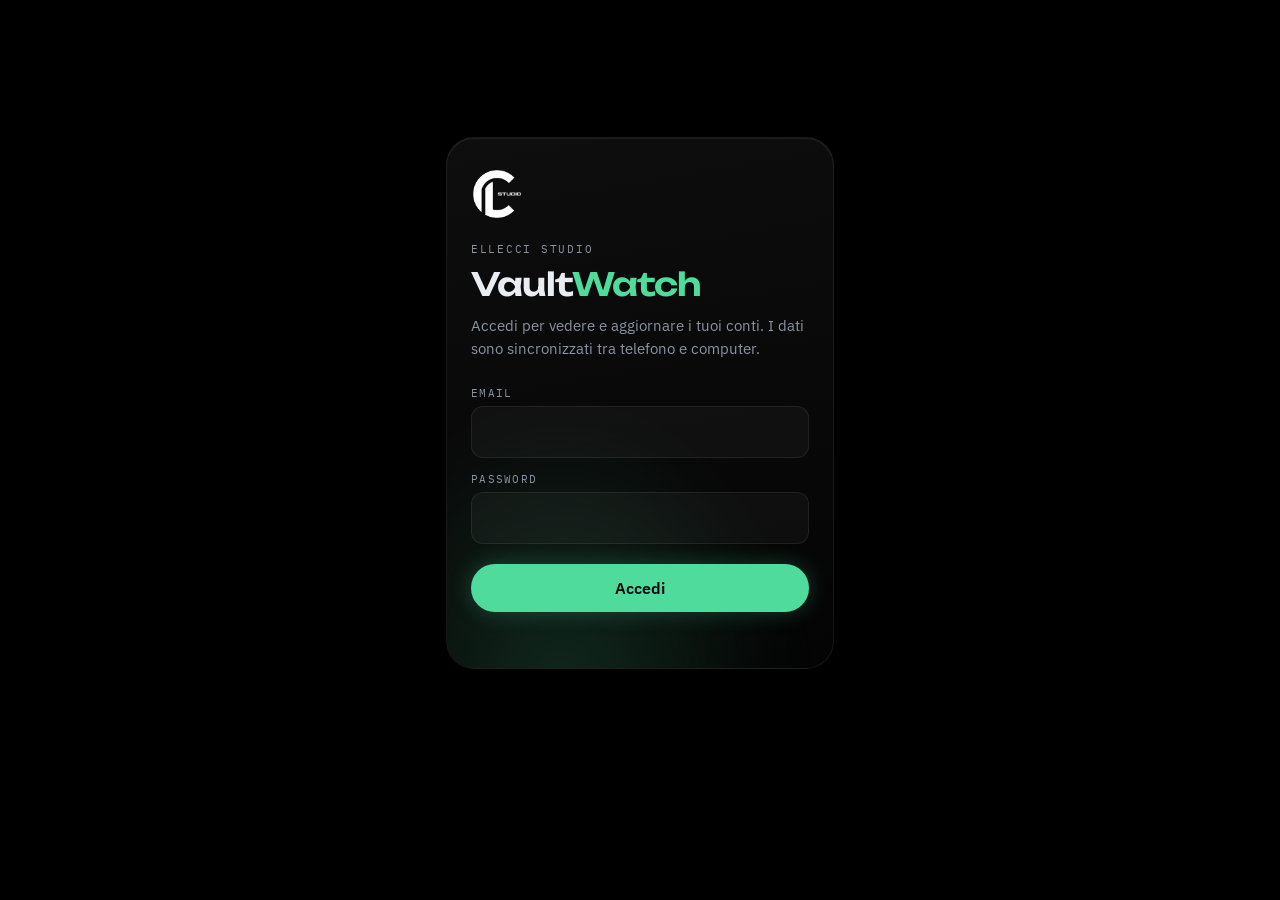
==== commit 42d9a683: "Anteprima VaultWatch rifatta con le regole del 15/11: vetro scuro, alone, pulsanti bianchi, barra in" ====
--- a/anteprima/index.html
+++ b/anteprima/index.html
@@ -11,7 +11,6 @@
 <meta name="mobile-web-app-capable" content="yes">
 <meta name="apple-mobile-web-app-status-bar-style" content="black-translucent">
 <meta name="apple-mobile-web-app-title" content="Finanze">
-<script>try{document.documentElement.setAttribute("data-vetro", localStorage.getItem("vw_vetro") || "scuro");}catch(e){}</script>
 <link rel="manifest" href="../manifest.webmanifest">
 <link rel="apple-touch-icon" href="../icona-180.png">
 <link rel="icon" href="../icona-192.png">
@@ -154,105 +153,124 @@
 
 <style id="vw-kit">
 /* ============================================================
-   Kit Ellecci · pilota VaultWatch
-   Nero minimale + pannelli in vetro (scuro, oppure chiaro su nero)
+   Kit Ellecci · VaultWatch
+   Regole: DESIGN.md (15/11/2026) — vetro scuro, colore principale verde,
+   angoli tondi, alone dietro la scheda principale, pulsante attivo bianco,
+   barra in basso che galleggia sul telefono.
    ============================================================ */
 :root{
+  --vw-principale:#4EDB9C;
+  --vw-principale-alone:rgba(78,219,156,.35);
   --vw-pannello:rgba(255,255,255,.028);
-  --vw-pannello-forte:rgba(255,255,255,.048);
+  --vw-risalto:linear-gradient(170deg, rgba(255,255,255,.055), rgba(255,255,255,.015));
   --vw-solido:#070708;
   --vw-bordo:rgba(255,255,255,.075);
+  --vw-bordo-risalto:rgba(255,255,255,.07);
   --vw-luce:rgba(255,255,255,.075);
   --vw-sfoca:18px;
-  --vw-alone:.075;
   --vw-ombra:0 14px 40px rgba(0,0,0,.5);
   --vw-righe:rgba(255,255,255,.05);
-}
-html[data-vetro="chiaro"]{
-  --vw-pannello:linear-gradient(160deg, rgba(255,255,255,.14), rgba(255,255,255,.05) 55%, rgba(255,255,255,.08));
-  --vw-pannello-forte:linear-gradient(160deg, rgba(255,255,255,.19), rgba(255,255,255,.07) 55%, rgba(255,255,255,.1));
-  --vw-solido:#18191B;
-  --vw-bordo:rgba(255,255,255,.2);
-  --vw-luce:rgba(255,255,255,.38);
-  --vw-sfoca:30px;
-  --vw-alone:.26;
-  --vw-righe:rgba(255,255,255,.08);
-}
-body{ background:transparent; }
-/* aloni di colore fermi dietro: danno al vetro qualcosa da "sfocare" */
-body::before{
-  content:""; position:fixed; inset:-10vh -10vw; z-index:-1; pointer-events:none;
-  background:
-    radial-gradient(42vmax 30vmax at 8% -4%, rgba(78,219,156,var(--vw-alone)), transparent 70%),
-    radial-gradient(36vmax 28vmax at 100% 38%, rgba(183,155,235,calc(var(--vw-alone) * .8)), transparent 70%),
-    radial-gradient(44vmax 30vmax at 45% 112%, rgba(143,211,255,calc(var(--vw-alone) * .6)), transparent 70%);
-}
+  --vw-curva:cubic-bezier(0.23, 1, 0.32, 1);
+}
+html, body{ background:#000; }
 /* striscia nera sotto la barra di stato dell'iPhone */
 body::after{ content:""; position:fixed; inset:0 0 auto; height:env(safe-area-inset-top, 0px); background:#000; z-index:20; }
 
 .vw-vetro{ -webkit-backdrop-filter:blur(var(--vw-sfoca)) saturate(140%); backdrop-filter:blur(var(--vw-sfoca)) saturate(140%); }
+@media (prefers-reduced-transparency:reduce){
+  .vw-vetro{ -webkit-backdrop-filter:none; backdrop-filter:none; }
+  #ft-root .barra-basso, #ft-root .lato{ background:#11141B !important; }
+}
 
 /* ---------- accesso ---------- */
 #accesso{ max-width:400px; }
-#accesso .acc-vetro{ padding:30px 24px 24px; border-radius:22px; background:var(--vw-pannello); border:1px solid var(--vw-bordo); box-shadow:inset 0 1px 0 var(--vw-luce), var(--vw-ombra); }
+#accesso .acc-vetro{ position:relative; overflow:hidden; padding:30px 24px 24px; border-radius:28px; background:var(--vw-risalto); border:1px solid var(--vw-bordo-risalto); box-shadow:inset 0 1px 0 var(--vw-luce), var(--vw-ombra); }
+#accesso .acc-vetro::before{ content:""; position:absolute; left:-30%; bottom:-60%; width:120%; height:110%; pointer-events:none; z-index:-1;
+  background:radial-gradient(closest-side, var(--vw-principale-alone), transparent); filter:blur(28px); opacity:.5; }
 #accesso .logo{ width:52px; height:52px; margin-bottom:18px; }
 #accesso .firma{ font-family:"IBM Plex Mono",ui-monospace,monospace; font-size:.68rem; letter-spacing:.16em; margin-bottom:8px; }
-#accesso h1{ font-weight:500; font-size:2rem; letter-spacing:-.03em; margin-bottom:10px; }
-#accesso h1 span, #ft-root .wordmark span{ color:#4EDB9C; }
+#accesso h1{ font-weight:600; font-size:2rem; letter-spacing:-.03em; margin-bottom:10px; }
+#accesso h1 span, #ft-root .wordmark span{ color:var(--vw-principale); }
 #accesso label{ font-family:"IBM Plex Mono",ui-monospace,monospace; font-size:.66rem; letter-spacing:.12em; text-transform:uppercase; }
 #accesso input{ background:rgba(255,255,255,.035); border-color:var(--vw-bordo); border-radius:12px; }
-#accesso button{ border-radius:12px; box-shadow:0 8px 26px rgba(233,236,241,.12); }
+#accesso button{ border-radius:999px; background:var(--vw-principale); border-color:var(--vw-principale); color:#05070a; font-weight:600; box-shadow:0 0 22px rgba(78,219,156,.25); transition:transform .14s var(--vw-curva); }
+#accesso button:active{ transform:scale(.97); }
 
 /* ---------- impianto: telefono ---------- */
 #ft-root{
   --card:var(--vw-solido); --line:var(--vw-righe);
-  max-width:1320px; padding:0; background:transparent;
-  display:grid; grid-template-columns:minmax(0,1fr) auto; grid-template-areas:"testa piede" "schede schede" "main main"; column-gap:12px;
+  max-width:1320px; padding:0 0 calc(96px + env(safe-area-inset-bottom, 0px)); background:transparent;
+  display:grid; grid-template-columns:minmax(0,1fr) auto; grid-template-areas:"testa piede" "main main"; column-gap:12px;
 }
 #ft-root:not(.hidden){ display:grid; }
 #ft-root .lato{ display:contents; }
 #ft-root .app-header{ grid-area:testa; margin:2px 0 12px; display:block; }
 #ft-root .marchio{ align-items:center; gap:11px; }
 #ft-root .marchio img{ width:34px; height:34px; }
-#ft-root .wordmark{ font-family:'Unbounded',sans-serif; font-weight:500; font-size:19px; letter-spacing:-.03em; line-height:1.1; }
+#ft-root .wordmark{ font-family:'Unbounded',sans-serif; font-weight:600; font-size:19px; letter-spacing:-.03em; line-height:1.1; }
 #ft-root .occhiello{ font-family:'IBM Plex Mono',monospace; font-size:9.5px; font-weight:500; letter-spacing:.16em; text-transform:uppercase; color:var(--ink-faint); }
 #ft-root .stato-righe{ margin-top:10px; display:flex; flex-direction:column; gap:3px; }
 #ft-root .app-sub{ font-size:11.5px; }
 #ft-root .lato-piede{ grid-area:piede; display:flex; flex-direction:column; align-items:flex-end; gap:6px; margin-top:4px; }
 #ft-root .lato-piede .bottoni{ display:flex; gap:6px; order:-1; }
-#ft-root .btn-esci{ font-size:11.5px; border-color:var(--vw-bordo); background:rgba(255,255,255,.03); padding:6px 11px; white-space:nowrap; }
+#ft-root .btn-esci{ font-size:11.5px; border-color:var(--vw-bordo); background:rgba(255,255,255,.03); padding:6px 12px; border-radius:999px; white-space:nowrap; }
 #ft-root .btn-esci:hover{ background:rgba(255,255,255,.07); }
-
+#ft-root .contenuto{ grid-area:main; min-width:0; }
+#ft-root .testata{ display:flex; align-items:flex-end; justify-content:space-between; gap:12px; margin:2px 2px 14px; }
+#ft-root .testata h2{ font-family:'Unbounded',sans-serif; font-size:20px; font-weight:600; letter-spacing:-.03em; margin-top:4px; }
+#ft-root .testata-data{ font-family:'IBM Plex Mono',monospace; font-size:10px; letter-spacing:.1em; text-transform:uppercase; color:var(--ink-soft); padding-bottom:3px; }
+
+/* le sezioni: sul telefono diventano il pannello "Altro", aperto dalla barra in basso */
 #ft-root .tabs{
-  grid-area:schede; position:sticky; top:env(safe-area-inset-top, 0px); z-index:15;
-  margin:0 -14px 16px; padding:9px 14px; gap:6px; border:0; border-bottom:1px solid var(--vw-bordo);
-  background:rgba(0,0,0,.62); scrollbar-width:none;
-}
-#ft-root .tabs::-webkit-scrollbar{ display:none; }
+  position:fixed; z-index:30; left:max(16px, env(safe-area-inset-left, 0px)); right:max(16px, env(safe-area-inset-right, 0px));
+  bottom:calc(86px + env(safe-area-inset-bottom, 0px));
+  display:flex; flex-wrap:wrap; gap:8px; margin:0; padding:16px; overflow:visible;
+  border:1px solid var(--vw-bordo); border-radius:28px; background:rgba(14,16,21,.86); box-shadow:inset 0 1px 0 var(--vw-luce), var(--vw-ombra);
+  opacity:0; transform:translateY(10px) scale(.96); transform-origin:bottom center; pointer-events:none; visibility:hidden;
+  transition:opacity .2s var(--vw-curva), transform .25s var(--vw-curva), visibility 0s .25s;
+}
+html.vw-altro #ft-root .tabs{ opacity:1; transform:none; pointer-events:auto; visibility:visible; transition:opacity .2s var(--vw-curva), transform .25s var(--vw-curva); }
 #ft-root .tab-btn{
-  border:1px solid transparent; margin:0; border-radius:999px; padding:7px 13px; font-size:12.5px;
+  border:1px solid rgba(255,255,255,.08); margin:0; border-radius:999px; padding:9px 14px; font-size:13px; min-height:40px;
   transition:background .2s, color .2s, border-color .2s;
 }
-#ft-root .tab-btn.active{ color:var(--ink); background:rgba(255,255,255,.08); border-color:var(--vw-bordo); box-shadow:inset 0 1px 0 var(--vw-luce); }
-#ft-root .contenuto{ grid-area:main; min-width:0; }
-#ft-root .testata{ display:none; }
+#ft-root .tab-btn.active{ color:#05070a; background:var(--ink); border-color:var(--ink); font-weight:600; }
+
+/* barra in basso che galleggia */
+#ft-root .barra-basso{
+  position:fixed; z-index:31; left:50%; bottom:calc(16px + env(safe-area-inset-bottom, 0px)); transform:translateX(-50%);
+  display:flex; gap:6px; padding:6px; border-radius:999px;
+  background:rgba(20,22,28,.75); border:1px solid rgba(255,255,255,.09); box-shadow:inset 0 1px 0 var(--vw-luce), var(--vw-ombra);
+}
+#ft-root .barra-basso button{
+  width:46px; height:46px; border-radius:50%; display:grid; place-items:center; padding:0; margin:0;
+  background:transparent; border:1px solid rgba(255,255,255,.06); color:var(--ink-soft); cursor:pointer;
+  transition:background .2s, color .2s, transform .14s var(--vw-curva);
+}
+#ft-root .barra-basso button svg{ width:19px; height:19px; }
+#ft-root .barra-basso button:active{ transform:scale(.94); }
+#ft-root .barra-basso button.on{ background:var(--ink); color:#05070a; border-color:var(--ink); }
+#ft-root .barra-basso button.principale{ background:var(--vw-principale); color:#05070a; border-color:transparent; box-shadow:0 0 18px var(--vw-principale-alone); }
+#ft-root .barra-basso button:focus-visible{ outline:2px solid var(--vw-principale); outline-offset:2px; }
 
 /* ---------- pannelli ---------- */
-#ft-root .card{ background:var(--vw-pannello); border:1px solid var(--vw-bordo); border-radius:16px; box-shadow:inset 0 1px 0 var(--vw-luce); padding:18px; }
+#ft-root .card{ background:var(--vw-pannello); border:1px solid var(--vw-bordo); border-radius:24px; box-shadow:inset 0 1px 0 var(--vw-luce); padding:18px; }
 #ft-root .card-title{ font-family:'IBM Plex Mono',monospace; font-size:10.5px; font-weight:500; letter-spacing:.12em; margin-bottom:14px; }
-#ft-root .kpi-grid{ grid-template-columns:repeat(auto-fit,minmax(150px,1fr)); gap:10px; }
-#ft-root .kpi{ background:var(--vw-pannello); border:1px solid var(--vw-bordo); border-radius:14px; box-shadow:inset 0 1px 0 var(--vw-luce); padding:14px 14px 13px; }
+#ft-root .kpi-grid{ grid-template-columns:repeat(auto-fit,minmax(150px,1fr)); gap:12px; }
+#ft-root .kpi{ background:var(--vw-pannello); border:1px solid var(--vw-bordo); border-radius:16px; box-shadow:inset 0 1px 0 var(--vw-luce); padding:14px 14px 13px; }
 #ft-root .kpi-label{ font-family:'IBM Plex Mono',monospace; font-size:9.5px; font-weight:500; letter-spacing:.11em; text-transform:uppercase; margin-bottom:10px; line-height:1.35; }
 #ft-root .kpi-val{ font-size:19px; font-weight:500; letter-spacing:-.02em; }
 
+/* scheda principale: vetro sfumato + alone di luce verde in basso a sinistra (una sola per schermata) */
 #ft-root .hero{
-  position:relative; overflow:hidden; border-radius:20px; padding:20px 20px 18px; margin-bottom:12px;
-  background:var(--vw-pannello-forte); border:1px solid var(--vw-bordo); box-shadow:inset 0 1px 0 var(--vw-luce), var(--vw-ombra);
-}
-#ft-root .hero::after{ content:""; position:absolute; right:-90px; top:-110px; width:300px; height:300px; border-radius:50%; background:radial-gradient(circle, rgba(78,219,156,.2), transparent 66%); pointer-events:none; }
-#ft-root .hero.neg::after{ background:radial-gradient(circle, rgba(255,106,92,.18), transparent 66%); }
+  position:relative; isolation:isolate; overflow:hidden; border-radius:24px; padding:20px 20px 18px; margin-bottom:12px;
+  background:var(--vw-risalto); border:1px solid var(--vw-bordo-risalto); box-shadow:inset 0 1px 0 var(--vw-luce), var(--vw-ombra);
+}
+#ft-root .hero::after{ content:""; position:absolute; left:-25%; bottom:-70%; width:110%; height:130%; pointer-events:none; z-index:-1;
+  background:radial-gradient(closest-side, var(--vw-principale-alone), transparent); filter:blur(28px); opacity:.5; }
+#ft-root .hero.neg::after{ background:radial-gradient(closest-side, rgba(255,106,92,.3), transparent); }
 #ft-root .hero-testa{ display:flex; align-items:center; justify-content:space-between; gap:10px; }
-#ft-root .hero-val{ font-family:'Unbounded',sans-serif; font-weight:500; font-size:clamp(30px, 9vw, 48px); letter-spacing:-.035em; line-height:1.05; margin:12px 0 16px; white-space:nowrap; }
+#ft-root .hero-val{ font-family:'Unbounded',sans-serif; font-weight:600; font-size:clamp(30px, 9vw, 48px); letter-spacing:-.035em; line-height:1.05; margin:12px 0 16px; white-space:nowrap; }
 #ft-root .hero-val .dec{ font-size:.48em; color:var(--ink-soft); letter-spacing:-.01em; }
 #ft-root .hero-righe{ display:grid; grid-template-columns:repeat(2, minmax(0,1fr)); gap:10px 18px; font-family:'IBM Plex Mono',monospace; font-size:12.5px; }
 #ft-root .delta{ display:flex; flex-direction:column; gap:3px; }
@@ -264,50 +282,61 @@
 #ft-root .vivo.off i{ background:var(--gold); box-shadow:0 0 8px var(--gold); }
 
 /* ---------- moduli e tabelle ---------- */
-#ft-root input, #ft-root select, #ft-root textarea{ background:rgba(255,255,255,.035); border-color:var(--vw-bordo); border-radius:10px; }
-#ft-root input, #ft-root select{ height:38px; }
+#ft-root input, #ft-root select, #ft-root textarea{ background:rgba(255,255,255,.035); border-color:var(--vw-bordo); border-radius:12px; }
+#ft-root input, #ft-root select{ height:40px; }
 #ft-root select option{ background:#0B0D12; }
-#ft-root input:focus, #ft-root select:focus, #ft-root textarea:focus{ border-color:rgba(78,219,156,.7); box-shadow:0 0 0 3px rgba(78,219,156,.14); }
-#ft-root button.btn{ background:rgba(255,255,255,.045); border-color:var(--vw-bordo); border-radius:10px; box-shadow:inset 0 1px 0 var(--vw-luce); transition:background .15s; }
-#ft-root button.btn:hover{ background:rgba(255,255,255,.09); }
-#ft-root button.btn.primary{ background:var(--ink); border-color:var(--ink); color:#000; box-shadow:0 6px 22px rgba(233,236,241,.13); }
+#ft-root input:focus, #ft-root select:focus, #ft-root textarea:focus{ border-color:rgba(78,219,156,.7); box-shadow:0 0 0 3px rgba(78,219,156,.18); }
+#ft-root button.btn{ background:#11141B; border-color:#262B36; border-radius:999px; min-height:40px; padding-inline:16px; transition:background .15s, transform .14s var(--vw-curva); }
+#ft-root button.btn:hover{ background:#181c25; }
+#ft-root button.btn:active{ transform:scale(.97); }
+#ft-root button.btn.primary{ background:var(--vw-principale); border-color:var(--vw-principale); color:#05070a; font-weight:600; box-shadow:0 0 18px rgba(78,219,156,.22); }
+#ft-root button.btn.primary:hover{ background:#6ae3ad; }
 #ft-root th{ font-family:'IBM Plex Mono',monospace; font-size:9.5px; font-weight:500; letter-spacing:.11em; }
 #ft-root td{ border-bottom-color:var(--vw-righe); }
-#ft-root .rail{ background:rgba(255,255,255,.06); }
-#ft-root .note{ background:rgba(232,176,75,.06); border-color:rgba(232,176,75,.28); border-radius:12px; }
-#ft-root .status-msg{ border-radius:10px; }
+#ft-root .rail{ background:rgba(255,255,255,.06); border-radius:999px; }
+#ft-root .rail-fill{ border-radius:999px; }
+#ft-root .note{ background:rgba(232,176,75,.06); border-color:rgba(232,176,75,.28); border-radius:16px; }
+#ft-root .status-msg{ border-radius:12px; }
 #ft-root .stamp{ border-radius:6px; }
 #ft-root .coin-col{ background:var(--vw-solido); }
 #ft-root .firma-piede{ font-family:'IBM Plex Mono',monospace; font-size:9.5px; letter-spacing:.14em; text-transform:uppercase; }
 
-/* ---------- computer: barra laterale come nel primo video ---------- */
+/* ---------- computer: barra laterale ---------- */
 @media (min-width:960px){
   body{ padding:16px 20px 28px; }
-  #ft-root{ grid-template-columns:244px minmax(0,1fr); grid-template-areas:none; column-gap:26px; align-items:start; }
+  #ft-root{ grid-template-columns:244px minmax(0,1fr); grid-template-areas:none; column-gap:26px; align-items:start; padding-bottom:0; }
+  #ft-root .barra-basso{ display:none; }
   #ft-root .lato{
     display:flex; flex-direction:column; gap:22px; grid-column:1; grid-row:1;
     position:sticky; top:16px; height:calc(100vh - 32px); overflow-y:auto; scrollbar-width:none;
-    padding:20px 12px 14px; border-radius:20px;
+    padding:20px 12px 14px; border-radius:24px;
     background:var(--vw-pannello); border:1px solid var(--vw-bordo); box-shadow:inset 0 1px 0 var(--vw-luce), var(--vw-ombra);
   }
   #ft-root .app-header, #ft-root .tabs, #ft-root .lato-piede{ grid-area:auto; }
   #ft-root .app-header{ margin:0; padding:0 8px; }
-  #ft-root .tabs{ position:static; flex-direction:column; overflow:visible; margin:0; padding:0; gap:2px; background:none; border:0; counter-reset:scheda; -webkit-backdrop-filter:none; backdrop-filter:none; }
-  #ft-root .tab-btn{ text-align:left; border-radius:10px; padding:9px 12px; font-size:13px; display:flex; align-items:center; }
+  #ft-root .tabs{
+    position:static; flex-direction:column; flex-wrap:nowrap; overflow:visible; margin:0; padding:0; gap:2px;
+    background:none; border:0; border-radius:0; box-shadow:none; counter-reset:scheda;
+    opacity:1; transform:none; pointer-events:auto; visibility:visible; transition:none;
+    -webkit-backdrop-filter:none; backdrop-filter:none;
+  }
+  #ft-root .tab-btn{ text-align:left; border-color:transparent; border-radius:999px; padding:9px 14px; min-height:0; font-size:13px; display:flex; align-items:center; }
+  #ft-root .tab-btn:not(.active):hover{ background:rgba(255,255,255,.05); }
   #ft-root .tab-btn::before{ counter-increment:scheda; content:counter(scheda, decimal-leading-zero); font-family:'IBM Plex Mono',monospace; font-size:9.5px; color:var(--ink-faint); margin-right:12px; }
-  #ft-root .tab-btn.active::before{ color:var(--teal); text-shadow:0 0 10px rgba(78,219,156,.6); }
+  #ft-root .tab-btn.active::before{ color:rgba(5,7,10,.55); }
   #ft-root .lato-piede{ margin-top:auto; align-items:stretch; padding:12px 8px 0; border-top:1px solid var(--vw-bordo); }
-  #ft-root .lato-piede .bottoni{ justify-content:space-between; }
+  #ft-root .lato-piede .bottoni{ justify-content:flex-end; order:0; }
   #ft-root .contenuto{ grid-column:2; grid-row:1; }
-  #ft-root .testata{ display:flex; align-items:flex-end; justify-content:space-between; gap:16px; margin:6px 2px 18px; }
-  #ft-root .testata h2{ font-size:24px; font-weight:500; letter-spacing:-.03em; margin-top:6px; }
-  #ft-root .testata-data{ font-size:11px; letter-spacing:.1em; text-transform:uppercase; color:var(--ink-soft); }
+  #ft-root .testata{ margin:6px 2px 18px; }
+  #ft-root .testata h2{ font-size:24px; }
+  #ft-root .testata-data{ font-size:11px; }
   #ft-root .hero{ padding:26px 28px 22px; }
   #ft-root .hero-righe{ display:flex; gap:12px 36px; }
   #ft-root .kpi-grid{ grid-template-columns:repeat(4, minmax(0,1fr)); }
-  #ft-root .lato-piede .bottoni{ order:0; }
-}
-@media (prefers-reduced-motion:reduce){ #ft-root .tab-btn{ transition:none; } }
+}
+@media (prefers-reduced-motion:reduce){
+  #ft-root .tab-btn, #ft-root .tabs, #ft-root .barra-basso button{ transition:none; }
+}
 </style>
 
 <div id="ft-root" class="hidden">
@@ -345,7 +374,6 @@
     <div class="lato-piede">
       <span class="save-flag" id="ft-saveflag" role="status" aria-live="polite">Salvato</span>
       <div class="bottoni">
-        <button class="btn-esci" id="vw-vetro" type="button" title="Cambia lo stile dei pannelli">◐ Vetro scuro</button>
         <button class="btn-esci" id="ft-esci" type="button">Esci</button>
       </div>
     </div>
@@ -369,6 +397,13 @@
   <div class="tab-panel" id="panel-backup"></div>
   <div class="firma-piede"><img src="[data-uri]" alt="">Realizzato da Ellecci Studio · © 2026</div>
   </div>
+  <nav class="barra-basso vw-vetro" id="vw-barra" aria-label="Sezioni principali">
+    <button type="button" data-vai="dashboard" aria-label="Dashboard" title="Dashboard"><svg viewBox="0 0 24 24" aria-hidden="true" fill="none" stroke="currentColor" stroke-width="1.8" stroke-linecap="round" stroke-linejoin="round"><path d="M3 11l9-7 9 7v9a1 1 0 0 1-1 1h-5v-6H9v6H4a1 1 0 0 1-1-1z"/></svg></button>
+    <button type="button" data-vai="log" aria-label="Transazioni" title="Transazioni"><svg viewBox="0 0 24 24" aria-hidden="true" fill="none" stroke="currentColor" stroke-width="1.8" stroke-linecap="round" stroke-linejoin="round"><path d="M8 6h13M8 12h13M8 18h13"/><circle cx="3.5" cy="6" r="1"/><circle cx="3.5" cy="12" r="1"/><circle cx="3.5" cy="18" r="1"/></svg></button>
+    <button type="button" class="principale" data-vai="nuova" aria-label="Aggiungi una transazione" title="Aggiungi una transazione"><svg viewBox="0 0 24 24" aria-hidden="true" fill="none" stroke="currentColor" stroke-width="1.8" stroke-linecap="round" stroke-linejoin="round"><path d="M12 5v14M5 12h14"/></svg></button>
+    <button type="button" data-vai="conti" aria-label="Conti" title="Conti"><svg viewBox="0 0 24 24" aria-hidden="true" fill="none" stroke="currentColor" stroke-width="1.8" stroke-linecap="round" stroke-linejoin="round"><rect x="3" y="6" width="18" height="13" rx="2"/><path d="M3 10h18M7 15h3"/></svg></button>
+    <button type="button" data-vai="altro" aria-label="Altre sezioni" title="Altre sezioni" aria-expanded="false" aria-controls="ft-tabs"><svg viewBox="0 0 24 24" aria-hidden="true" fill="none" stroke="currentColor" stroke-width="1.8" stroke-linecap="round" stroke-linejoin="round"><rect x="4" y="4" width="6" height="6" rx="1.5"/><rect x="14" y="4" width="6" height="6" rx="1.5"/><rect x="4" y="14" width="6" height="6" rx="1.5"/><rect x="14" y="14" width="6" height="6" rx="1.5"/></svg></button>
+  </nav>
 </div>
 
 <script src="../lib/chart.umd.js"></script>
@@ -413,8 +448,10 @@
     Chart.defaults.interaction.mode = 'index';
     Chart.defaults.interaction.intersect = false;
     var tt = Chart.defaults.plugins.tooltip;
-    tt.backgroundColor = 'rgba(10,11,15,0.94)'; tt.borderColor = 'rgba(255,255,255,0.12)'; tt.borderWidth = 1;
-    tt.padding = 10; tt.cornerRadius = 10; tt.boxPadding = 4; tt.usePointStyle = true;
+    tt.backgroundColor = '#E9ECF1'; tt.borderWidth = 0; tt.titleColor = '#05070a'; tt.bodyColor = '#05070a';
+    tt.padding = { x:12, y:8 }; tt.cornerRadius = 14; tt.boxPadding = 4; tt.usePointStyle = true; tt.caretSize = 0;
+    Chart.defaults.elements.bar.borderRadius = 6;
+    Chart.defaults.datasets.bar.maxBarThickness = 18;
     tt.titleFont = { family:"'IBM Plex Sans', sans-serif", weight:'600', size:12 };
     tt.bodyFont = { family:"'IBM Plex Mono', monospace", size:11.5 };
     var lg = Chart.defaults.plugins.legend.labels;
@@ -448,6 +485,52 @@
       chart.ctx.save(); chart.ctx.shadowColor = ds.borderColor; chart.ctx.shadowBlur = 12;
     },
     afterDatasetDraw:function(chart, args){ if(args.meta.type === 'line') chart.ctx.restore(); }
+  });
+  /* punto evidenziato: l'ultimo valore (o quello toccato) con linea tratteggiata e fumetto chiaro */
+  function vwTesto(chart, v){
+    var cb = chart.scales.y && chart.scales.y.options.ticks && chart.scales.y.options.ticks.callback;
+    var t = (typeof cb === 'function') ? String(cb.call(chart.scales.y, v, 0, [])) : String(v);
+    if(t.charAt(0) === '\u20ac' && typeof fmt === 'function') return fmt(v, Math.abs(v) >= 1000 ? 0 : 2);
+    return t;
+  }
+  Chart.register({
+    id:'vwPunto',
+    afterDatasetsDraw:function(chart){
+      if(chart.config.type !== 'line' || !chart.chartArea) return;
+      var attivi = chart.getActiveElements ? chart.getActiveElements() : [];
+      var di = 0, i;
+      if(attivi.length){ di = attivi[0].datasetIndex; i = attivi[0].index; }
+      var meta = chart.getDatasetMeta(di); if(!meta || meta.hidden || !meta.data.length) return;
+      var ds = chart.data.datasets[di];
+      if(i === undefined){
+        if(chart.data.datasets.length > 2) return;
+        for(i = meta.data.length - 1; i >= 0 && (ds.data[i] === null || ds.data[i] === undefined); i--);
+        if(i < 0) return;
+      }
+      var p = meta.data[i]; if(!p || isNaN(p.x) || isNaN(p.y)) return;
+      var col = typeof ds.borderColor === 'string' ? ds.borderColor : '#4EDB9C';
+      var a = chart.chartArea, ctx = chart.ctx;
+      ctx.save();
+      ctx.strokeStyle = col; ctx.globalAlpha = .7; ctx.lineWidth = 1; ctx.setLineDash([2, 4]);
+      ctx.beginPath(); ctx.moveTo(p.x, p.y); ctx.lineTo(p.x, a.bottom); ctx.stroke();
+      ctx.setLineDash([]); ctx.globalAlpha = .25; ctx.fillStyle = col;
+      ctx.beginPath(); ctx.arc(p.x, p.y, 8, 0, Math.PI * 2); ctx.fill();
+      ctx.globalAlpha = 1; ctx.fillStyle = '#000'; ctx.lineWidth = 2; ctx.strokeStyle = col;
+      ctx.beginPath(); ctx.arc(p.x, p.y, 4, 0, Math.PI * 2); ctx.fill(); ctx.stroke();
+      if(!attivi.length){
+        var v = typeof ds.data[i] === 'object' && ds.data[i] !== null ? ds.data[i].y : ds.data[i];
+        var testo = vwTesto(chart, v);
+        ctx.font = "500 11px 'IBM Plex Mono', monospace";
+        var w = ctx.measureText(testo).width + 20, hh = 22;
+        var x = Math.min(Math.max(p.x - w / 2, a.left), a.right - w), y = p.y - hh - 12;
+        if(y < a.top - 6) y = p.y + 12;
+        ctx.fillStyle = '#E9ECF1';
+        ctx.beginPath(); if(ctx.roundRect) ctx.roundRect(x, y, w, hh, hh / 2); else ctx.rect(x, y, w, hh); ctx.fill();
+        ctx.fillStyle = '#05070a'; ctx.textAlign = 'center'; ctx.textBaseline = 'middle';
+        ctx.fillText(testo, x + w / 2, y + hh / 2 + .5);
+      }
+      ctx.restore();
+    }
   });
 }
 
@@ -1234,20 +1317,43 @@
   btn.classList.add('active');
   document.getElementById('panel-' + btn.dataset.tab).classList.add('active');
   var t = document.getElementById('vw-titolo'); if(t) t.textContent = btn.textContent;
+  if(window.vwBarra) window.vwBarra(btn.dataset.tab);
   if(window.scrollY > 0) window.scrollTo(0, 0);
 });
 
+/* barra in basso sul telefono: 3 sezioni principali, "+" per aggiungere, "Altro" per le altre */
 (function(){
-  var b = document.getElementById('vw-vetro');
-  if(!b) return;
-  function scrivi(){ b.textContent = document.documentElement.getAttribute('data-vetro') === 'chiaro' ? '\u25D1 Vetro chiaro' : '\u25D0 Vetro scuro'; }
-  b.addEventListener('click', function(){
-    var v = document.documentElement.getAttribute('data-vetro') === 'chiaro' ? 'scuro' : 'chiaro';
-    document.documentElement.setAttribute('data-vetro', v);
-    try{ localStorage.setItem('vw_vetro', v); }catch(e){}
-    scrivi();
-  });
-  scrivi();
+  var barra = document.getElementById('vw-barra');
+  if(!barra) return;
+  var PRINCIPALI = ['dashboard', 'log', 'conti'];
+  function apri(sez){ var b = document.querySelector('#ft-tabs .tab-btn[data-tab="' + sez + '"]'); if(b) b.click(); }
+  function chiudiAltro(){ document.documentElement.classList.remove('vw-altro'); barra.querySelector('[data-vai="altro"]').setAttribute('aria-expanded', 'false'); }
+  window.vwBarra = function(sez){
+    barra.querySelectorAll('button').forEach(function(b){ b.classList.remove('on'); b.removeAttribute('aria-current'); });
+    var chi = barra.querySelector('[data-vai="' + (PRINCIPALI.indexOf(sez) >= 0 ? sez : 'altro') + '"]');
+    if(chi){ chi.classList.add('on'); chi.setAttribute('aria-current', 'page'); }
+    chiudiAltro();
+  };
+  barra.addEventListener('click', function(e){
+    var b = e.target.closest('button'); if(!b) return;
+    var v = b.dataset.vai;
+    if(v === 'altro'){
+      var aperto = document.documentElement.classList.toggle('vw-altro');
+      b.setAttribute('aria-expanded', aperto ? 'true' : 'false');
+      return;
+    }
+    if(v === 'nuova'){
+      apri('log');
+      setTimeout(function(){ var f = document.getElementById('tx-amount'); if(f){ f.scrollIntoView({ block:'center' }); f.focus(); } }, 60);
+      return;
+    }
+    apri(v);
+  });
+  document.addEventListener('keydown', function(e){ if(e.key === 'Escape') chiudiAltro(); });
+  document.addEventListener('click', function(e){
+    if(document.documentElement.classList.contains('vw-altro') && !e.target.closest('#ft-tabs') && !e.target.closest('#vw-barra')) chiudiAltro();
+  });
+  window.vwBarra('dashboard');
 })();
 
 /* ---------- render dispatch ---------- */
